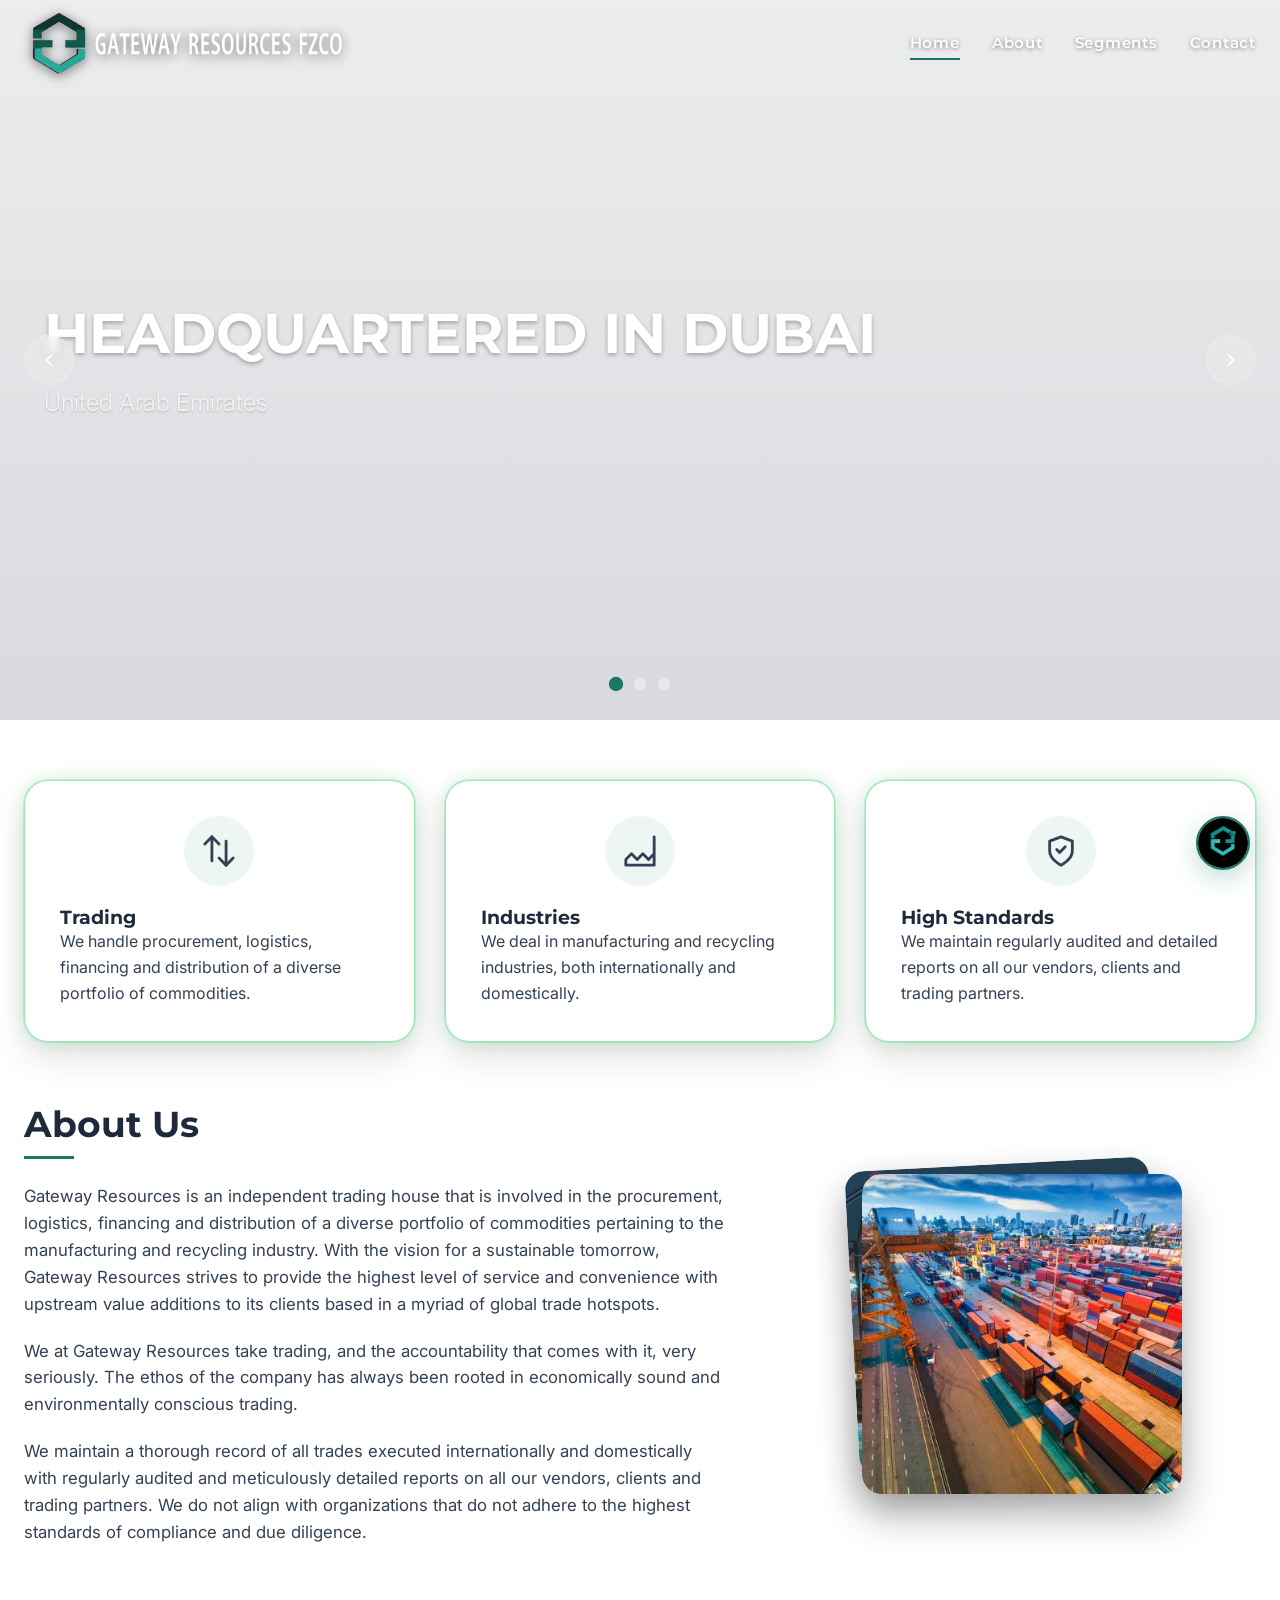
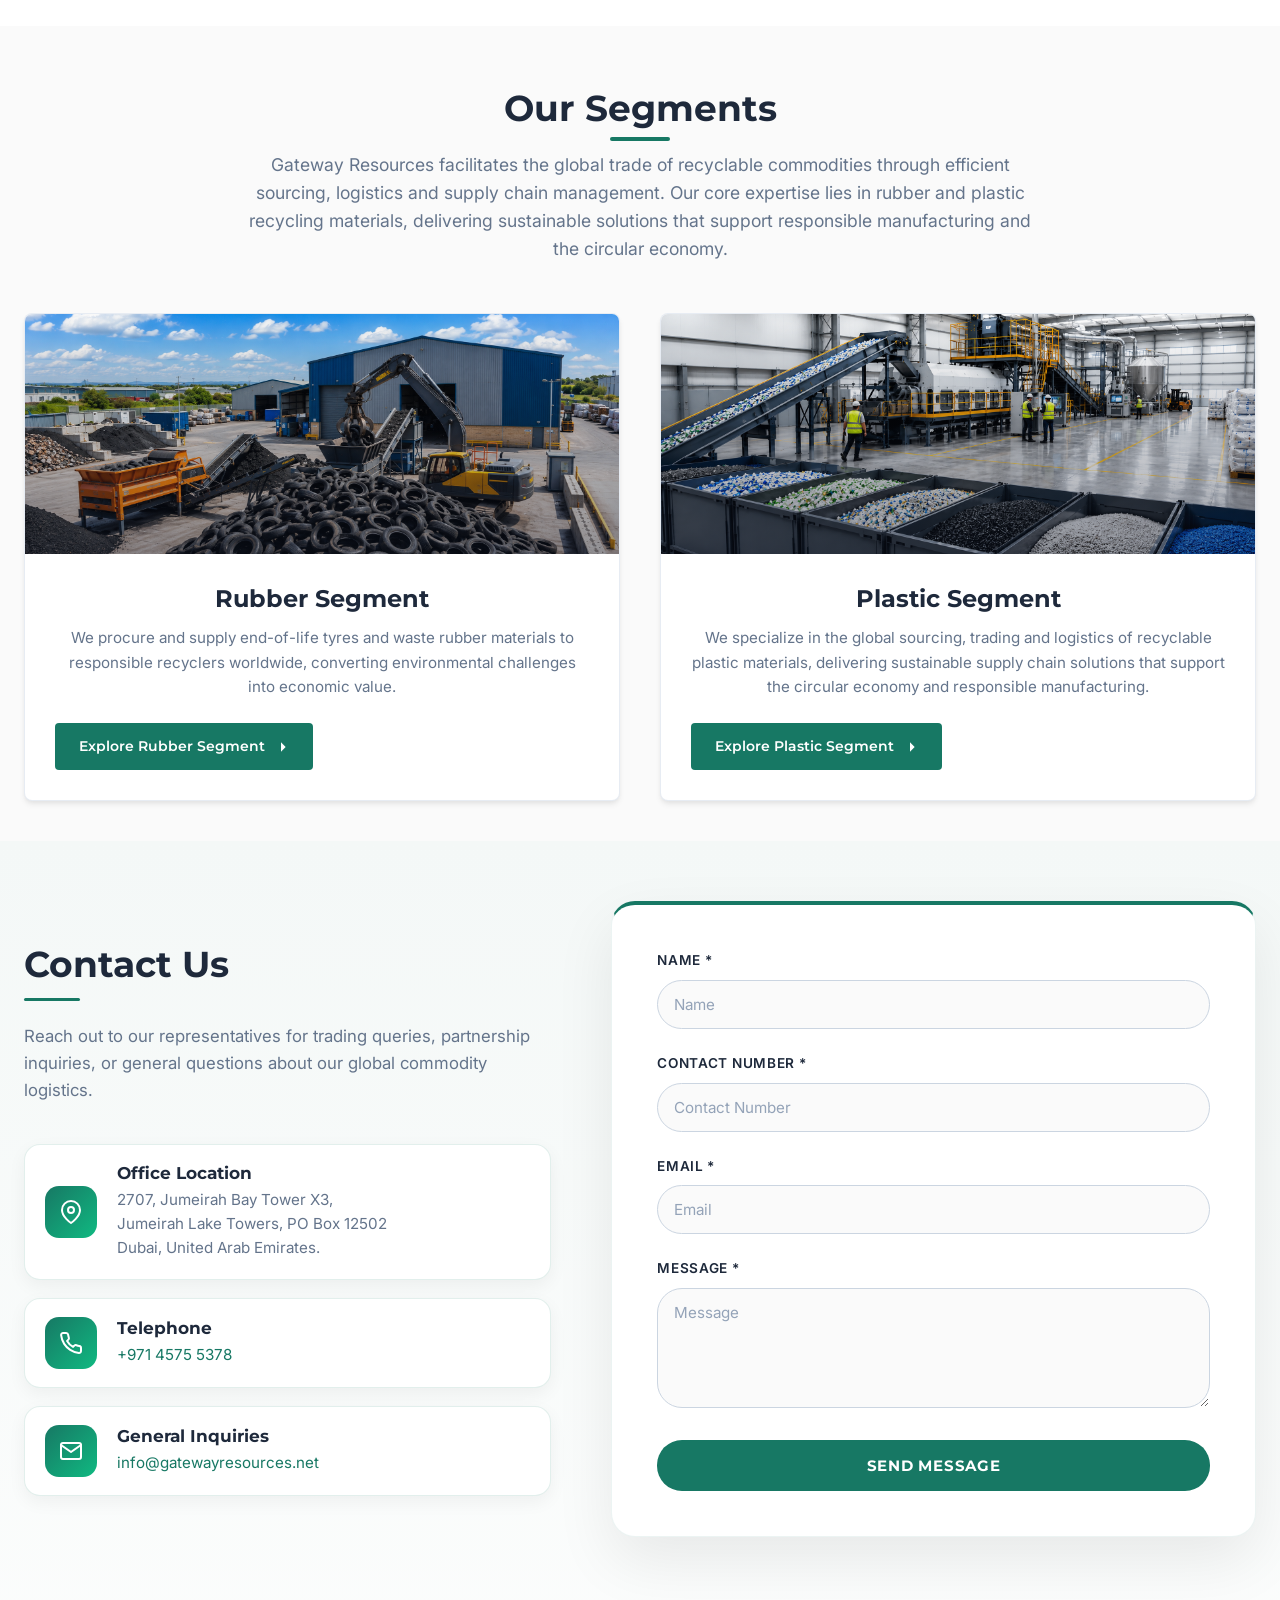
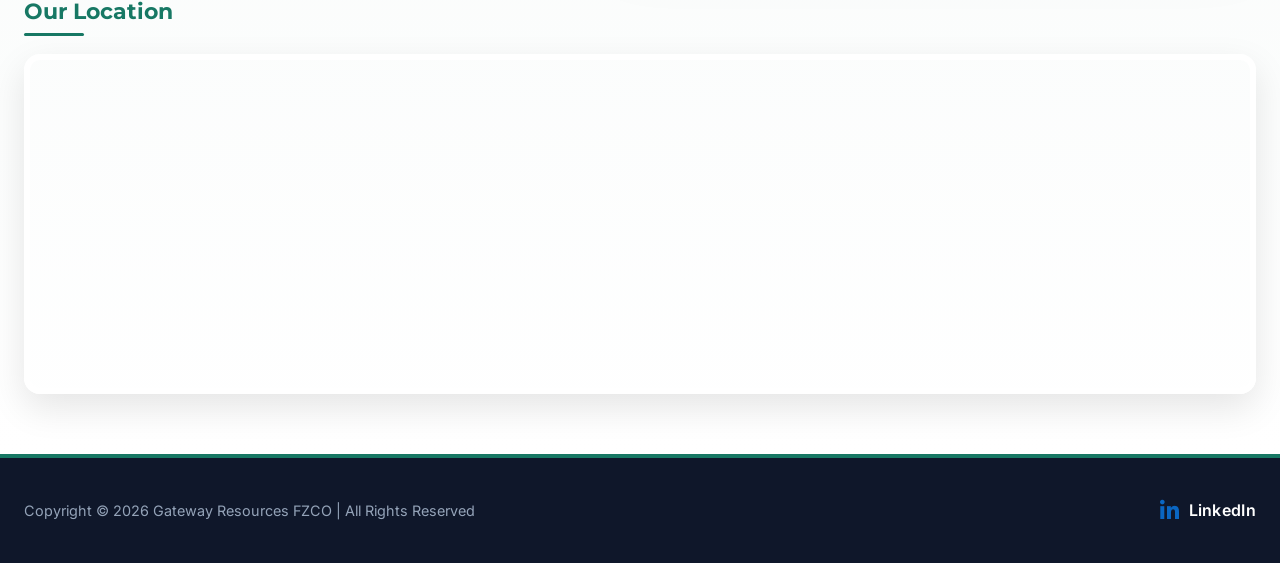
==== index.html @ 98caf487 "Update header, logo, contact section, banner videos and chatbot" ====
<!DOCTYPE html>
<html lang="en">
 
<head> 
<meta charset="UTF-8">
  <meta name="viewport" content="width=device-width, initial-scale=1.0">
  <title>Gateway Resources FZCO</title>
<meta name="description" content="Gateway Resources is an independent trading house involved in the procurement, logistics, financing and distribution of recyclable plastic and rubber materials, supporting global recycling and the circular economy.">  
<link rel="stylesheet" href="styles.css">
<link rel="stylesheet" href="chatbot.css">
 <link rel="stylesheet" href="https://cdnjs.cloudflare.com/ajax/libs/font-awesome/6.7.2/css/all.min.css">
 
</head>
<body>
  <!-- Header Section -->  
  <header id="header">
    <div class="container">
      <a href="index.html" class="logo" id="logo-link">
        <img src="assets/logo-white.png" alt="Gateway Resources FZCO logo" class="logo-light">
<img src="assets/logo.png" alt="Gateway Resources FZCO logo" class="logo-dark">
      </a>
      
      <nav>
        <ul class="nav-links" id="nav-links">
          <li><a href="index.html" class="active">Home</a></li>
          <li><a href="#about">About</a></li>
          <li><a href="#segments">Segments</a></li>
          <li><a href="#contact">Contact</a></li>
        </ul>
      </nav>

      <button class="mobile-nav-toggle" id="mobile-nav-toggle" aria-label="Toggle Navigation">
        <span class="hamburger-line"></span>
        <span class="hamburger-line"></span>
        <span class="hamburger-line"></span>
      </button>
    </div>
  </header>

  <!-- Hero Slider -->
  <section class="hero">
    <div class="slider-container">
      <!-- Slide 1 -->
      <div class="slide active">
       <div class="slide-bg">
    <video autoplay muted loop playsinline>
        <source src="assets/dubai3.mp4" type="video/mp4">
    </video>
</div>
        <div class="slide-overlay"></div>
        <div class="container">
          <div class="slide-content">
            <h2>HEADQUARTERED IN DUBAI</h2>
            <p>United Arab Emirates</p>
          </div>
        </div>
      </div>
      <!-- Slide 2 -->
<!-- Slide 2 -->
<div class="slide">
    <div class="slide-bg" style="background-image: url('assets/ship.png');"></div>
    <div class="slide-overlay"></div>

    <div class="container">
        <div class="slide-content">
            <h2>Our Operations</h2>
            <p>Across International & Domestic Geographies</p>
        </div>
    </div>
</div>
      <!-- Slide 3 -->
      <div class="slide">
        <div class="slide-bg" style="background-image: url('assets/slider.png');"></div>
        <div class="slide-overlay"></div>
        <div class="container">
          <div class="slide-content">
            <h2>Our Segments</h2>
            <p>Span Across Rubber and Plastic</p>
          </div>
        </div>
      </div>
    </div>

    <!-- Controls -->
    <button class="slider-control prev" id="slider-prev" aria-label="Previous Slide">
      <svg viewBox="0 0 24 24"><path d="M15.41 7.41L14 6l-6 6 6 6 1.41-1.41L10.83 12z"/></svg>
    </button>
    <button class="slider-control next" id="slider-next" aria-label="Next Slide">
      <svg viewBox="0 0 24 24"><path d="M10 6L8.59 7.41 13.17 12l-4.58 4.59L10 18l6-6z"/></svg>
    </button>

    <!-- Dots -->
    <div class="slider-dots" id="slider-dots">
      <div class="dot active" data-index="0"></div>
      <div class="dot" data-index="1"></div>
      <div class="dot" data-index="2"></div>
    </div>
  </section>

  <!-- Highlights Section -->
  <section class="container">
    <div class="highlights-grid">
      <!-- Card 1: Trading -->
      <div class="highlight-card">
        <div class="highlight-icon">
          <!-- Forklift/Trading Hand-truck Icon -->
          <svg viewBox="0 0 24 24" fill="none" stroke="currentColor" stroke-width="2" stroke-linecap="round" stroke-linejoin="round">
            <polyline points="22 17 17 22 12 17"></polyline>
            <line x1="17" y1="22" x2="17" y2="5"></line>
            <polyline points="2 7 7 2 12 7"></polyline>
            <line x1="7" y1="2" x2="7" y2="19"></line>
          </svg>
        </div>
        <h3>Trading</h3>    
        <p>We handle procurement, logistics, financing and distribution of a diverse portfolio of commodities.</p>
      </div>

      <!-- Card 2: Industries -->
      <div class="highlight-card">
        <div class="highlight-icon">
          <!-- Factory Icon -->
          <svg viewBox="0 0 24 24" fill="none" stroke="currentColor" stroke-width="2" stroke-linecap="round" stroke-linejoin="round">
            <path d="M22 22H2v-4l4-4 4 4 4-4 4 4 4-4V2z"></path>
          </svg>
        </div>
        <h3>Industries</h3>
        <p>We deal in manufacturing and recycling industries, both internationally and domestically.</p>
      </div>

      <!-- Card 3: High Standards -->
      <div class="highlight-card">
        <div class="highlight-icon">
          <!-- Check Shield / High Standards Icon -->
          <svg viewBox="0 0 24 24" fill="none" stroke="currentColor" stroke-width="2" stroke-linecap="round" stroke-linejoin="round">
            <path d="M12 22s8-4 8-10V5l-8-3-8 3v7c0 6 8 10 8 10z"></path>
            <polyline points="9 11 11 13 15 9"></polyline>
          </svg>
        </div>
        <h3>High Standards</h3>
        <p>We maintain regularly audited and detailed reports on all our vendors, clients and trading partners.</p>
      </div>
    </div>
  </section>

  <!-- About Section -->
  <section class="section-padding" id="about">
    <div class="container">
      <div class="about-content">
        <div class="about-text">
          <h2>About Us</h2>
<p>Gateway Resources is an independent trading house that is involved in the procurement, logistics, financing and distribution of a diverse portfolio of commodities pertaining to the manufacturing and recycling industry. With the vision for a sustainable tomorrow, Gateway Resources strives to provide the highest level of service and convenience with upstream value additions to its clients based in a myriad of global trade hotspots.</p>

<p>We at Gateway Resources take trading, and the accountability that comes with it, very seriously. The ethos of the company has always been rooted in economically sound and environmentally conscious trading.</p>

<p>We maintain a thorough record of all trades executed internationally and domestically with regularly audited and meticulously detailed reports on all our vendors, clients and trading partners. We do not align with organizations that do not adhere to the highest standards of compliance and due diligence.</p>        </div>
<div class="about-visual">
  <div class="tilt-stack" id="tiltStack">

    <img src="assets/nightship.jpg" class="img back" />
    <img src="assets/tanks.jpg" class="img front" />

  </div>
</div>          
        
          </div>
        </div>
      </div>
    </div>
  </section>

  <!-- Segments Section -->
  <section class="section-padding bg-light" id="segments">
    <div class="container text-center">
      <h2 class="section-title">Our Segments</h2>
      <div class="segments-intro">
<p>
Gateway Resources facilitates the global trade of recyclable commodities through efficient sourcing, logistics and supply chain management. Our core expertise lies in rubber and plastic recycling materials, delivering sustainable solutions that support responsible manufacturing and the circular economy.
</p>      </div>
      
      <div class="segments-grid">
        <!-- Rubber Segment -->
        <div class="segment-card">
          <div class="segment-image">
            <img src="assets/rubber_banner.png" alt="Used Rubber Tyres">
            <div class="segment-image-overlay"></div>
          </div>
          <div class="segment-body">
            <h3>Rubber Segment</h3>
            <p>We procure and supply end-of-life tyres and waste rubber materials to responsible recyclers worldwide, converting environmental challenges into economic value.</p>
            <a href="rubber-segment.html" class="btn-segment">
              Explore Rubber Segment
              <svg viewBox="0 0 24 24"><path d="M5 12h14M12 5l7 7-7 7"/></svg>
            </a>
          </div>
        </div>

        <!-- Plastic Segment -->
<div class="segment-card">
  <div class="segment-image">
    <img src="assets/plastic_banner2.png" alt="Plastic Recycling Materials">
    <div class="segment-image-overlay"></div>
  </div>

  <div class="segment-body">
    <h3>Plastic Segment</h3>

    <p>
      We specialize in the global sourcing, trading and logistics of recyclable
      plastic materials, delivering sustainable supply chain solutions that
      support the circular economy and responsible manufacturing.
    </p>

    <a href="plastic-segment.html" class="btn-segment">
      Explore Plastic Segment
      <svg viewBox="0 0 24 24">
        <path d="M5 12h14M12 5l7 7-7 7"/>
      </svg>
    </a>
  </div>

</div>
</section>

<!-- =======================
     PREMIUM LOCATION SECTION
======================= -->



  <!-- Contact Us Section -->
  <section class="section-padding" id="contact">
    <div class="container">
      <div class="contact-layout">
        <!-- Info Column -->
        <div class="contact-info">
          <h2>Contact Us</h2>
          <p class="contact-description">Reach out to our representatives for trading queries, partnership inquiries, or general questions about our global commodity logistics.</p>
          
          <div class="contact-details">
            <!-- Address -->
            <div class="contact-item">
              <div class="contact-item-icon">
                <svg viewBox="0 0 24 24" fill="none" stroke="currentColor" stroke-width="2" stroke-linecap="round" stroke-linejoin="round">
                  <path d="M21 10c0 7-9 13-9 13s-9-6-9-13a9 9 0 0 1 18 0z"></path>
                  <circle cx="12" cy="10" r="3"></circle>
                </svg>
              </div>
              <div class="contact-item-content">
                <h4>Office Location</h4>
                <p>2707, Jumeirah Bay Tower X3,<br>Jumeirah Lake Towers, PO Box 12502<br>Dubai, United Arab Emirates.</p>
              </div>
            </div>
            
           

            <!-- Phone -->
            <div class="contact-item">
              <div class="contact-item-icon">
                <svg viewBox="0 0 24 24" fill="none" stroke="currentColor" stroke-width="2" stroke-linecap="round" stroke-linejoin="round">
                  <path d="M22 16.92v3a2 2 0 0 1-2.18 2 19.79 19.79 0 0 1-8.63-3.07 19.5 19.5 0 0 1-6-6 19.79 19.79 0 0 1-3.07-8.67A2 2 0 0 1 4.11 2h3a2 2 0 0 1 2 1.72 12.84 12.84 0 0 0 .7 2.81 2 2 0 0 1-.45 2.11L8.09 9.91a16 16 0 0 0 6 6l1.27-1.27a2 2 0 0 1 2.11-.45 12.84 12.84 0 0 0 2.81.7A2 2 0 0 1 22 16.92z"></path>
                </svg>
              </div>
              <div class="contact-item-content">
                <h4>Telephone</h4>
                <p><a href="tel:+97145755378">+971 4575 5378</a></p>
              </div>
            </div>
               

            <!-- Email -->
            <div class="contact-item">
              <div class="contact-item-icon">
                <svg viewBox="0 0 24 24" fill="none" stroke="currentColor" stroke-width="2" stroke-linecap="round" stroke-linejoin="round">
                  <path d="M4 4h16c1.1 0 2 .9 2 2v12c0 1.1-.9 2-2 2H4c-1.1 0-2-.9-2-2V6c0-1.1.9-2 2-2z"></path>
                  <polyline points="22,6 12,13 2,6"></polyline>
                </svg>
              </div>
              <div class="contact-item-content">
                <h4>General Inquiries</h4>
                <p><a href="mailto:info@gatewayresources.net">info@gatewayresources.net</a></p>
              </div>
            </div>
          </div>
          
        </div>
      

        <!-- Form Column -->
        <div class="contact-form-container">
          <form id="contact-form" novalidate>
            <div class="form-group">
              <label for="form-name">Name *</label>
              <input type="text" id="form-name" class="form-control" placeholder="Name" required>
            </div>

            <div class="form-group">
              <label for="form-phone">Contact Number *</label>
              <input type="tel" id="form-phone" class="form-control" placeholder="Contact Number" required>
            </div>

            <div class="form-group">
              <label for="form-email">Email *</label>
              <input type="email" id="form-email" class="form-control" placeholder="Email" required>
            </div>

            <div class="form-group">
              <label for="form-message">Message *</label>
              <textarea id="form-message" class="form-control" placeholder="Message" required></textarea>
            </div>

            <button type="submit" class="btn-submit" id="form-submit-btn">Send Message</button>
            <div class="form-status" id="form-status"></div>
            </form>
        </div>
      </div>

      <div class="contact-map">
        <h3>Our Location</h3>
        <iframe
          src="https://www.google.com/maps?q=Jumeirah+Bay+Tower+X3,+Dubai&output=embed"
          loading="lazy"
          allowfullscreen>
        </iframe>
      </div>

    </div>
  </section>

  <footer>
  <div class="container footer-bottom">

    <div class="footer-copy">
      <p>Copyright &copy; 2026 Gateway Resources FZCO | All Rights Reserved</p>
    </div>

   <a href="https://www.linkedin.com/company/gateway-resources/" target="_blank" rel="noopener noreferrer" class="linkedin-logo">
    <i class="fab fa-linkedin-in"></i>
    <span>LinkedIn</span>
</a>
</div>

  </div>
</footer>

<!-- EcoAI Chatbot -->
<div id="chat-toggle">
    <img src="assets/chatlogo.jpeg" alt="Gateway AI Assistant">
</div>

<div id="chat-widget">
  <div class="chat-header">
    <span>♻️ AI Assistant</span>
    <button id="close-chat">&times;</button>
  </div>

  <div id="chat-messages">
  <div class="bot-message">
    👋 Welcome to Gateway Resources FZCO! How can I help you today?
  </div>
</div>

<div class="quick-buttons">
  <button class="quick-btn">♻️ Plastic</button>
  <button class="quick-btn">🛞 Rubber</button>
  <button class="quick-btn">🏢 Company</button>
  <button class="quick-btn">📞 Contact</button>
  <button class="quick-btn">📍 Location</button>
</div>

  <div class="chat-input">
    <input
      type="text"
      id="chat-input"
      placeholder="Ask about our company..."
    />
    <button id="send-btn">Send</button>
  </div>
</div>

<script src="faq.js"></script>
<script src="knowledge.js"></script>
<script src="chatbot.js"></script>
<script src="script.js"></script>
<script src="product-modal.js"></script>
 
</body>
</html>
---- styles.css ----
@import url('https://fonts.googleapis.com/css2?family=Inter:wght@300;400;500;600;700&family=Montserrat:wght@400;500;600;700&display=swap');

:root {
  --color-primary: #177864;
  --color-primary-dark: #00473d;
  --color-primary-light: #e8f4f2;
  --color-accent: #10b981;
  --color-text-dark: #1e293b;
  --color-text-body: #334155;
  --color-text-muted: #64748b;
  --color-text-light: #f8fafc;
  --color-bg-white: #ffffff;
  --color-bg-light: #fafafa;
  --color-bg-alt: #f1f5f9;
  
  --font-sans: 'Inter', -apple-system, BlinkMacSystemFont, "Segoe UI", Roboto, sans-serif;
  --font-heading: 'Montserrat', sans-serif;
  
  --shadow-sm: 0 1px 3px rgba(0, 0, 0, 0.05), 0 1px 2px rgba(0, 0, 0, 0.03);
  --shadow-md: 0 4px 6px -1px rgba(0, 0, 0, 0.08), 0 2px 4px -1px rgba(0, 0, 0, 0.04);
  --shadow-lg: 0 10px 25px -5px rgba(0, 0, 0, 0.1), 0 8px 10px -6px rgba(0, 0, 0, 0.05);
  
  --transition-smooth: all 0.3s cubic-bezier(0.4, 0, 0.2, 1);
  --transition-fast: all 0.15s ease;
  
  --border-radius-sm: 4px;
  --border-radius-md: 8px;
  --border-radius-lg: 16px;
  --header-height: 85px;
}

/* Base Styles */
* {
  box-sizing: border-box;
  margin: 0;
  padding: 0;
}

html {
  font-size: 16px;
  scroll-behavior: smooth;
}

body {
  font-family: var(--font-sans);
  color: var(--color-text-body);
  background-color: var(--color-bg-white);
  line-height: 1.6;
  -webkit-font-smoothing: antialiased;
  -moz-osx-font-smoothing: grayscale;
}

h1, h2, h3, h4, h5, h6 {
  font-family: var(--font-heading);
  color: var(--color-text-dark);
  font-weight: 700;
  line-height: 1.25;
}

a {
  text-decoration: none;
  color: var(--color-primary);
  transition: var(--transition-fast);
}

a:hover {
  color: var(--color-primary-dark);
}

img {
  max-width: 100%;
  height: auto;
  display: block;
}

ul {
  list-style: none;
}

/* Utility Classes */
.container {
  width: 100%;
  max-width: 1540px;
  margin: 0 auto;
  padding: 0 24px;
}

.section-padding {
  padding: 60px 0;
}

.bg-light {
  background-color: var(--color-bg-light);
}

.text-center {
  text-align: center;
}

.section-title {
  font-size: 2.25rem;
  margin-bottom: 20px;
  position: relative;
  display: inline-block;
  color: var(--color-text-dark);
}

.section-title::after {
  content: '';
  position: absolute;
  left: 50%;
  bottom: -10px;
  transform: translateX(-50%);
  width: 60px;
  height: 4px;
  background-color: var(--color-primary);
  border-radius: 2px;
}

/* Header & Navigation */
header {
  position: fixed;
  top: 0;
  left: 0;
  width: 100%;
  height: var(--header-height);
  background-color: rgba(255, 255, 255, 0.100);
  backdrop-filter: blur(8px);
  z-index: 1000;
  border-bottom: 1px solid rgba(226, 232, 240, 0.8);
  transition: var(--transition-smooth);
}

header.scrolled {
  box-shadow: var(--shadow-md);
  height: 75px;
  background-color: var(--color-bg-white);
}

header .container {
  display: flex;
  justify-content: space-between;
  align-items: center;
  height: 100%;
}

.logo img {
  height: 86px;
  width: auto;
  transition: var(--transition-smooth);
}

header.scrolled .logo img {
  height: 44px;
}

.nav-links {
  display: flex;
  gap: 32px;
}

.nav-links a {
  font-family: var(--font-heading);
  font-weight: 600;
  font-size: 0.95rem;
  color: #475569;
  letter-spacing: 0.05em;
  padding: 8px 0;
  position: relative;
}

.nav-links a::after {
  content: '';
  position: absolute;
  bottom: 0;
  left: 0;
  width: 0;
  height: 2px;
  background-color: var(--color-primary);
  transition: var(--transition-smooth);
}

.nav-links a:hover {
  color: var(--color-primary);
}

.nav-links a:hover::after,
.nav-links a.active::after {
  width: 100%;
}

.nav-links a.active {
  color: var(--color-primary);
}

/* Mobile Nav Toggle */
.mobile-nav-toggle {
  display: none;
  background: none;
  border: none;
  cursor: pointer;
  padding: 8px;
  z-index: 1001;
}

.hamburger-line {
  display: block;
  width: 24px;
  height: 2px;
  background-color: var(--color-text-dark);
  margin: 6px 0;
  transition: var(--transition-smooth);
}

/* Hero Slider */
.hero {
  position: relative;
  height: 80vh;
  margin-top: var(--header-height);
  overflow: hidden;
}

.slider-container {
  width: 100%;
  height: 100%;
  position: relative;
}

.slide {
  position: absolute;
  top: 0;
  left: 0;
  width: 100%;
  height: 100%;
  opacity: 0;
  z-index: 1;
  transition: opacity 1s ease-in-out;
  display: flex;
  align-items: center;
}

.slide.active {
  opacity: 1;
  z-index: 2;
}

.slide-bg {
  position: absolute;
  top: 0;
  left: 0;
  width: 100%;
  height: 100%;
  background-size: cover;
  background-position: center;
  z-index: 1;
}
.slide-bg {
    position: absolute;
    inset: 0;
    overflow: hidden;
}

.slide-bg video {
    width: 100%;
    height: 100%;
    object-fit: cover;
    object-position: center 40%;
    display: block;
    filter: none;
}
.slide-overlay {
  position: absolute;
  top: 0;
  left: 0;
  width: 100%;
  height: 100%;
  background: linear-gradient(rgba(15, 23, 42, 0.08), rgba(15, 23, 42, 0.16));
  z-index: 2;
}

.slide-content {
  position: relative;
  z-index: 3;
  color: var(--color-text-light);
  max-width: 1000px;
  padding-left: 20px;
  transform: translateY(20px);
  opacity: 0;
  transition: transform 0.8s ease, opacity 0.8s ease;
  transition-delay: 0.3s;
  justify-content: center;
}

.slide.active .slide-content {
  transform: translateY(0);
  opacity: 1;
}

.slide-content h2 {
  font-size: 3.5rem;
  color: var(--color-bg-white);
  margin-bottom: 16px;
  text-shadow: 0 2px 4px rgba(0, 0, 0, 0.3);
}

.slide-content p {
  font-size: 1.5rem;
  font-weight: 300;
  color: rgba(248, 250, 252, 0.9);
  text-shadow: 0 1px 2px rgba(0, 0, 0, 0.2);
}

/* Slider Controls */
.slider-control {
  position: absolute;
  top: 50%;
  transform: translateY(-50%);
  z-index: 10;
  background: rgba(255, 255, 255, 0.15);
  backdrop-filter: blur(4px);
  border: 1px solid rgba(255, 255, 255, 0.25);
  color: var(--color-bg-white);
  width: 50px;
  height: 50px;
  border-radius: 50%;
  display: flex;
  align-items: center;
  justify-content: center;
  cursor: pointer;
  transition: var(--transition-smooth);
}

.slider-control:hover {
  background: var(--color-primary);
  border-color: var(--color-primary);
}

.slider-control.prev {
  left: 24px;
}

.slider-control.next {
  right: 24px;
}

.slider-control svg {
  width: 24px;
  height: 24px;
  fill: currentColor;
}

/* Slider Dots */
.slider-dots {
  position: absolute;
  bottom: 30px;
  left: 50%;
  transform: translateX(-50%);
  z-index: 10;
  display: flex;
  gap: 12px;
}

.dot {
  width: 12px;
  height: 12px;
  border-radius: 50%;
  background: rgba(255, 255, 255, 0.4);
  cursor: pointer;
  transition: var(--transition-smooth);
}

.dot.active {
  background: var(--color-primary);
  transform: scale(1.2);
}

/* Highlights Section */
.highlights-grid {
  display: grid;
  grid-template-columns: repeat(3, 1fr);
  gap: 30px;
  margin-top: 60px;
  position: relative;
  z-index: 20;
}

/* ===== Premium Flip Cards ===== */

.tilt-card{
    perspective:1500px;
    height:320px;
}

.card-inner{
    width:100%;
    height:100%;
    position:relative;
    transform-style:preserve-3d;
    transition:transform .8s ease;
}

.tilt-card:hover .card-inner{
    transform:rotateY(180deg);
}

.card-front,
.card-back{

    position:absolute;
    width:100%;
    height:100%;

    border-radius:20px;

    backface-visibility:hidden;

    display:flex;
    flex-direction:column;
    justify-content:center;
    align-items:center;

    padding:30px;
    overflow:hidden;
}

.card-front{

    background:#fff;
    box-shadow:0 20px 40px rgba(0,0,0,.12);

}

.card-back{

    transform:rotateY(180deg);

    background:linear-gradient(135deg,#0d2f63,#184d9c);

    color:#fff;

}

.card-logo{

    width:90px;
    margin-bottom:25px;
}

.highlight-card{
    background: rgba(255,255,255,0.12);
    backdrop-filter: blur(18px);
    -webkit-backdrop-filter: blur(18px);

    border: 1.5px solid rgba(34, 197, 94, 0.45);
    border-radius:24px;
    padding:35px;

    box-shadow:
    0 15px 35px rgba(0,0,0,.12),
    inset 0 1px 1px rgba(255,255,255,.35),
    0 0 0 1px rgba(34,197,94,.18),
    0 0 18px rgba(34,197,94,.18);

    position:relative;
    overflow:hidden;
    transition:.4s ease;
}

.highlight-card:hover{
    transform: translateY(-10px);
    border-color: rgba(34,197,94,.9);
    box-shadow:
        0 20px 45px rgba(0,0,0,.18),
        inset 0 1px 1px rgba(255,255,255,.45),
        0 0 25px rgba(34,197,94,.35),
        0 0 0 1px rgba(34,197,94,.45);
}
/* About Section */
.about-content {
  display: grid;
  grid-template-columns: 1.2fr 0.8fr;
  gap: 60px;
  align-items: center;
}

.about-text h2 {
  font-size: 2.25rem;
  margin-bottom: 24px;
  position: relative;
  padding-bottom: 12px;
}

.about-text h2::after {
  content: '';
  position: absolute;
  left: 0;
  bottom: 0;
  width: 50px;
  height: 3px;
  background-color: var(--color-primary);
}

.about-text p {
  margin-bottom: 20px;
  font-size: 1.05rem;
  color: var(--color-text-body);
}

.about-visual {
  position: relative;
  display: flex;
  justify-content: center;
}

.about-visual-box {
  width: 300px;
  height: 300px;
  border-radius: var(--border-radius-lg);
  border: 8px solid var(--color-primary-light);
  position: relative;
}

.about-visual-card {
  position: absolute;
  top: 30px;
  left: -30px;
  right: 30px;
  bottom: -30px;
  background-color: var(--color-primary);
  border-radius: var(--border-radius-lg);
  box-shadow: var(--shadow-lg);
  display: flex;
  flex-direction: column;
  justify-content: center;
  align-items: center;
  padding: 40px;
  color: var(--color-bg-white);
  text-align: center;
}

.about-visual-card svg {
  width: 60px;
  height: 60px;
  margin-bottom: 20px;
  fill: currentColor;
}

.about-visual-card span {
  font-family: var(--font-heading);
  font-size: 1.5rem;
  font-weight: 700;
  letter-spacing: 0.05em;
}

/* Segments Section */
.segments-intro {
  max-width: 800px;
  margin: 0 auto 50px;
}

.segments-intro p {
  font-size: 1.1rem;
  color: var(--color-text-muted);
}

.segments-grid {
  display: grid;
  grid-template-columns: repeat(2, 1fr);
  gap: 40px;
}

.segment-card {
  background-color: var(--color-bg-white);
  border-radius: var(--border-radius-md);
  overflow: hidden;
  box-shadow: var(--shadow-md);
  border: 1px solid rgba(226, 232, 240, 0.8);
  display: flex;
  flex-direction: column;
  transition: var(--transition-smooth);
}

.segment-card:hover {
  transform: translateY(-5px);
  box-shadow: var(--shadow-lg);
}

.segment-image {
  height: 240px;
  position: relative;
  overflow: hidden;
}

.segment-image img {
  width: 100%;
  height: 100%;
  object-fit: cover;
  transition: var(--transition-smooth);
}

.segment-card:hover .segment-image img {
  transform: scale(1.05);
}

.segment-image-overlay {
  position: absolute;
  top: 0;
  left: 0;
  width: 100%;
  height: 100%;
  background: linear-gradient(transparent, rgba(15, 23, 42, 0.4));
}

.segment-body {
  padding: 30px;
  flex-grow: 1;
  display: flex;
  flex-direction: column;
}

.segment-body h3 {
  font-size: 1.5rem;
  margin-bottom: 12px;
  color: var(--color-text-dark);
}

.segment-body p {
  color: var(--color-text-muted);
  font-size: 0.95rem;
  margin-bottom: 24px;
  flex-grow: 1;
}

.btn-segment {
  display: inline-flex;
  align-items: center;
  justify-content: center;
  gap: 8px;
  background-color: var(--color-primary);
  color: var(--color-bg-white);
  font-family: var(--font-heading);
  font-weight: 600;
  font-size: 0.9rem;
  padding: 12px 24px;
  border-radius: var(--border-radius-sm);
  border: none;
  cursor: pointer;
  align-self: flex-start;
  transition: var(--transition-smooth);
}

.btn-segment:hover {
  background-color: var(--color-primary-dark);
  color: var(--color-bg-white);
}

.btn-segment svg {
  width: 16px;
  height: 16px;
  fill: currentColor;
  transition: var(--transition-smooth);
}

.btn-segment:hover svg {
  transform: translateX(4px);
}

/* Contact Section */
.contact-layout {
  display: grid;
  grid-template-columns: 0.9fr 1.1fr;
  gap: 60px;
  position: relative;
  align-items: start;
}

.contact-info h2 {
  font-size: 2.25rem;
  margin-bottom: 20px;
}

.contact-description {
  color: var(--color-text-muted);
  margin-bottom: 40px;
  font-size: 1.05rem;
}

.contact-details {
  display: flex;
  flex-direction: column;
  gap: 30px;
}

.contact-item {
  display: flex;
  gap: 20px;
  align-items: flex-start;
}

.contact-item-icon {
  width: 60px;
  height: 60px;
  background: linear-gradient(135deg, #177864, #10b981);
  border-radius: 18px;
  display: flex;
  align-items: center;
  justify-content: center;
  color: white;
  flex-shrink: 0;
  box-shadow: 0 10px 25px rgba(23,120,100,.25);
}

.contact-item-icon svg {
  width: 24px;
  height: 24px;
}

.contact-item-content h4 {
  font-size: 1.05rem;
  margin-bottom: 4px;
  color: var(--color-text-dark);
}

.contact-item-content p {
  color: var(--color-text-muted);
  font-size: 0.95rem;
}

.contact-form-container {
  background: #fff;
  padding: 45px;
  border-radius: 24px;
  box-shadow: 0 20px 50px rgba(0,0,0,.08);
  border: 1px solid rgba(23,120,100,.08);
  transition: .35s;
}

.form-group {
  margin-bottom: 24px;
}

.form-group label {
  display: block;
  font-weight: 600;
  font-size: 0.85rem;
  color: var(--color-text-dark);
  margin-bottom: 8px;
  text-transform: uppercase;
  letter-spacing: 0.05em;
}

.form-control {
  width: 100%;
  padding: 14px 16px;
  font-family: var(--font-sans);
  font-size: 0.95rem;
  color: var(--color-text-dark);
  background-color: var(--color-bg-light);
  border: 1px solid #cbd5e1;
  border-radius: 25px;
  transition: var(--transition-smooth);
  outline: none;
}

.form-control::placeholder {
  color: #94a3b8;
}

.form-control:focus {
  border-color: var(--color-primary);
  background-color: var(--color-bg-white);
  box-shadow: 0 0 0 3px rgba(23, 120, 100, 0.15);
}

textarea.form-control {
  min-height: 120px;
  resize: vertical;
}

.btn-submit {
  width: 100%;
  background-color: var(--color-primary);
  color: var(--color-bg-white);
  border: none;
  padding: 16px;
  font-family: var(--font-heading);
  font-weight: 700;
  font-size: 0.95rem;
  letter-spacing: 0.05em;
  text-transform: uppercase;
  border-radius: 25px;
  cursor: pointer;
  transition: var(--transition-smooth);
}

.btn-submit:hover {
  background-color: var(--color-primary-dark);
  transform: translateY(-2px);
  box-shadow: var(--shadow-md);
}

.btn-submit:active {
  transform: translateY(0);
}

.form-status {
  margin-top: 16px;
  padding: 12px;
  border-radius: 25px;
  font-size: 0.9rem;
  display: none;
}

.form-status.success {
  display: block;
  background-color: #d1fae5;
  color: #065f46;
  border: 1px solid #a7f3d0;
}

.form-status.error {
  display: block;
  background-color: #fee2e2;
  color: #991b1b;
  border: 1px solid #fca5a5;
}

/* Footer Section */
footer {
  background-color: #0f172a;
  color: #94a3b8;
  padding: 40px 0;
  border-top: 4px solid var(--color-primary);
}

footer .container {
  display: flex;
  justify-content: space-between;
  align-items: center;
  flex-wrap: wrap;
  gap: 20px;
}

.footer-copy {
  font-size: 0.9rem;
}

.footer-links {
  display: flex;
  gap: 24px;
}

.footer-links a {
  color: #94a3b8;
  font-size: 0.9rem;
}

.footer-links a:hover {
  color: var(--color-bg-white);
}

/* Subpages Styling (Segments) */
.subpage-hero {
  position: relative;
  height: 320px;
  margin-top: var(--header-height);
  overflow: hidden;
  display: flex;
  align-items: center;
}

.subpage-hero-bg{
    position:absolute;
    inset:0;
    overflow:hidden;
}

.subpage-hero-bg{
    position: absolute;
    inset: 0;
    z-index: 1;
    overflow: hidden;
}

.subpage-hero-bg video{
    width: 100%;
    height: 100%;
    object-fit: cover;
}

.subpage-hero-overlay{
    position: absolute;
    inset: 0;
    background: rgba(0,0,0,0.45);
    z-index: 2;
}

.subpage-hero .container{
    position: relative;
    z-index: 3;
    height: 100%;
    display: flex;
    align-items: middle;
}

.subpage-hero-content{
    color: #fff;
}

.subpage-hero-overlay {
  position: absolute;
  top: 0;
  left: 0;
  width: 100%;
  height: 100%;
  background: linear-gradient(to right, rgba(15, 23, 42, 0.75), rgba(15, 23, 42, 0.45));
}

.subpage-hero-content {
  position: relative;
  z-index: 10;
  color: var(--color-bg-white);
}

.subpage-hero-content h1 {
  font-size: 3rem;
  color: var(--color-bg-white);
  margin-bottom: 8px;
}

.subpage-hero-content p {
  font-size: 1.25rem;
  color: var(--color-primary-light);
  font-weight: 300;
  letter-spacing: 0.05em;
  text-transform: uppercase;
}

.subpage-body {
  padding: 80px 0;
}

.subpage-grid {
  display: grid;
  grid-template-columns: 2.3fr 0.9fr;
  gap: 50px;
}

/* Main Content Area */
.subpage-main h2 {
  font-size: 1.75rem;
  margin-bottom: 20px;
  color: var(--color-text-dark);
}

.subpage-main p {
  font-size: 1.05rem;
  line-height: 1.7;
  color: var(--color-text-body);
  margin-bottom: 40px;
}

.products-section h3 {
  font-size: 1.5rem;
  margin-bottom: 24px;
  padding-bottom: 8px;
  border-bottom: 2px solid var(--color-primary-light);
}

.products-list {
  display: grid;
  grid-template-columns: repeat(2, 1fr);
  gap: 16px;
}

.product-item {
  background-color: var(--color-bg-light);
  padding: 16px 20px;
  border-radius: var(--border-radius-sm);
  display: flex;
  align-items: center;
  gap: 12px;
  border-left: 4px solid var(--color-primary);
  transition: var(--transition-fast);
}

.product-item:hover {
  background-color: var(--color-primary-light);
  transform: translateX(4px);
}

.product-item-icon {
  color: var(--color-primary);
  display: flex;
  flex-shrink: 0;
}

.product-item-icon svg {
  width: 18px;
  height: 18px;
}

.product-item span {
  font-weight: 600;
  font-size: 0.95rem;
  color: var(--color-text-dark);
}

/* Sidebar Area */
.sidebar {
  display: flex;
  flex-direction: column;
  gap: 40px;
}

.widget {
  background-color: var(--color-bg-white);
  padding: 30px;
  border-radius: var(--border-radius-md);
  box-shadow: var(--shadow-sm);
  border: 1px solid rgba(226, 232, 240, 0.8);
}

.widget-title {
  font-size: 1.25rem;
  margin-bottom: 20px;
  padding-bottom: 8px;
  border-bottom: 2px solid var(--color-primary);
  color: var(--color-text-dark);
}

/* Search Widget */
.search-form {
  position: relative;
}

.search-input {
  width: 100%;
  padding: 12px 40px 12px 16px;
  font-family: var(--font-sans);
  font-size: 0.9rem;
  border: 1px solid #cbd5e1;
  border-radius: var(--border-radius-sm);
  outline: none;
  background-color: var(--color-bg-light);
  transition: var(--transition-smooth);
}

.search-input:focus {
  border-color: var(--color-primary);
  background-color: var(--color-bg-white);
}

.search-submit {
  position: absolute;
  right: 12px;
  top: 50%;
  transform: translateY(-50%);
  background: none;
  border: none;
  color: var(--color-text-muted);
  cursor: pointer;
  padding: 4px;
}

.search-submit:hover {
  color: var(--color-primary);
}

.search-submit svg {
  width: 18px;
  height: 18px;
}

/* Navigation Widget */
.sidebar-nav {
  display: flex;
  flex-direction: column;
  gap: 8px;
}

.sidebar-nav-item {
  display: flex;
  align-items: center;
  padding: 12px 16px;
  border-radius: var(--border-radius-sm);
  font-weight: 600;
  font-size: 0.95rem;
  color: #475569;
  background-color: var(--color-bg-light);
  transition: var(--transition-smooth);
}

.sidebar-nav-item:hover {
  background-color: var(--color-primary-light);
  color: var(--color-primary);
}

.sidebar-nav-item.active {
  background-color: var(--color-primary);
  color: var(--color-bg-white);
}

/* Responsive Breakpoints */
@media (max-width: 1024px) {
  h1 { font-size: 2.5rem; }
  h2 { font-size: 2rem; }
  
  .slide-content h2 {
    font-size: 2.75rem;
  }
  
  .highlights-grid {
    grid-template-columns: repeat(3, 1fr);
    gap: 20px;
  }
  
  .about-content {
    grid-template-columns: 1fr;
    gap: 40px;
  }
  
  .about-visual {
    order: -1;
  }
  
  .contact-layout {
    grid-template-columns: 1fr;
    gap: 50px;
  }
  
  .subpage-grid {
    grid-template-columns: 1.8fr 1.2fr;
    gap: 30px;
  }
}

@media (max-width: 768px) {
    :root {
        --header-height: 70px;
    }
  
  .mobile-nav-toggle {
    display: block;
  }
  
  .nav-links {
    position: fixed;
    top: var(--header-height);
    left: -100%;
    width: 100%;
    height: calc(100vh - var(--header-height));
    background-color: var(--color-bg-white);
    flex-direction: column;
    align-items: center;
    justify-content: center;
    gap: 40px;
    box-shadow: 0 4px 6px -1px rgba(0, 0, 0, 0.05);
    z-index: 999;
    transition: var(--transition-smooth);
  }
  
  .nav-links.active {
    left: 0;
  }
  
  /* Hamburger Active Animation */
  .mobile-nav-toggle.active .hamburger-line:nth-child(1) {
    transform: translateY(8px) rotate(45deg);
  }
  
  .mobile-nav-toggle.active .hamburger-line:nth-child(2) {
    opacity: 0;
  }
  
  .mobile-nav-toggle.active .hamburger-line:nth-child(3) {
    transform: translateY(-8px) rotate(-45deg);
  }
  
  .hero {
    height: 60vh;
  }
  
  .slide-content h2 {
    font-size: 2.25rem;
  }
  
  .slide-content p {
    font-size: 1.15rem;
  }
  
  .slider-control {
    width: 40px;
    height: 40px;
  }
  
  .slider-control.prev { left: 12px; }
  .slider-control.next { right: 12px; }
  
  .highlights-grid {
    grid-template-columns: 1fr;
    margin-top: 30px;
  }
  
  .segments-grid {
    grid-template-columns: 1fr;
    gap: 30px;
  }
  
  .subpage-grid {
    grid-template-columns: 1fr;
    gap: 50px;
  }
  
  .subpage-hero {
    height: 240px;
  }
  
  .subpage-hero-content h1 {
    font-size: 2.25rem;
  }
  
  .products-list {
    grid-template-columns: 1fr;
  }
  
  .contact-form-container {
    padding: 30px 20px;
  }
}

@media (max-width: 480px) {
  html {
    font-size: 15px;
  }
  
  .slide-content h2 {
    font-size: 1.75rem;
  }
  
  .about-visual-box {
    width: 250px;
    height: 250px;
  }
  
  .about-visual-card {
    padding: 20px;
  }
  
  .about-visual-card span {
    font-size: 1.25rem;
  }
  
  footer .container {
    flex-direction: column;
    align-items: center;
    text-align: center;
  }
}
/* ===== ABOUT ANIMATION ===== */

.about-text,
.about-visual {
    opacity: 0;
    transform: translateY(80px);
    transition: all 1s ease;
}

.about-text.show {
    opacity: 1;
    transform: translateY(0);
}

.about-visual.show {
    opacity: 1;
    transform: translateY(0);
}

.about-visual-card {
    transition: transform 0.4s ease, box-shadow 0.4s ease;
}

.about-visual-card:hover {
    transform: scale(1.08) rotate(3deg);
    box-shadow: 0 20px 40px rgba(0,0,0,0.25);
}
.about-text,
.about-visual {
  opacity: 0;
  transform: translateY(60px);
  transition: all 1s ease;
}

.about-text.show,
.about-visual.show {
  opacity: 1;
  transform: translateY(0);
}
.tilt-stack {
  width: 320px;
  height: 320px;
  position: relative;
  perspective: 1000px;
}

.tilt-stack .img {
  position: absolute;
  width: 100%;
  height: 100%;
  object-fit: cover;
  border-radius: 20px;
  transition: transform 0.4s ease, z-index 0.4s ease;
  box-shadow: 0 20px 40px rgba(0,0,0,0.3);
}

/* front image */
.tilt-stack .front {
  z-index: 2;
  transform: translateZ(40px);
}

/* back image */
.tilt-stack .back {
  z-index: 1;
  transform: translateZ(-40px) scale(0.95);
}

/* when active tilt */
.tilt-stack.active .front {
  transform: translate3d(40px, -20px, -80px) rotateY(20deg);
  z-index: 1;
}

.tilt-stack.active .back {
  transform: translate3d(-40px, 20px, 80px) rotateY(-20deg);
  z-index: 2;
}
.tilt-stack {
  width: 320px;
  height: 320px;
  position: relative;
  perspective: 1200px;
}

/* shared */
.tilt-stack .img {
  position: absolute;
  width: 100%;
  height: 100%;
  object-fit: cover;
  border-radius: 20px;
  transition: all 0.8s ease;
  box-shadow: 0 20px 40px rgba(0,0,0,0.3);
}

/* BACK image (slightly visible always) */
.tilt-stack .back {
  transform: translate(-18px, -18px) scale(0.95) rotate(-3deg);
  z-index: 1;
  opacity: 0.85;
}

/* FRONT image */
.tilt-stack .front {
  transform: translate(0px, 0px) scale(1);
  z-index: 2;
}

/* hover/active tilt state */
.tilt-stack.active .front {
  transform: translate(35px, -20px) rotateY(18deg) scale(0.95);
}

.tilt-stack.active .back {
  transform: translate(-35px, 20px) rotateY(-18deg) scale(1);
  opacity: 1;
}

/* ✨ ENTRY ANIMATION (important) */
.tilt-stack.animate .front {
  animation: frontIntro 1.2s ease forwards;
}

.tilt-stack.animate .back {
  animation: backIntro 1.2s ease forwards;
}

@keyframes frontIntro {
  from {
    transform: translateY(60px) scale(0.9);
    opacity: 0;
  }
  to {
    transform: translate(0px, 0px) scale(1);
    opacity: 1;
  }
}

@keyframes backIntro {
  from {
    transform: translate(-60px, -60px) scale(0.8) rotate(-10deg);
    opacity: 0;
  }
  to {
    transform: translate(-18px, -18px) scale(0.95) rotate(-3deg);
    opacity: 0.85;
  }
}
/*=========================================
        PREMIUM LOCATION 2026
==========================================*/

.premium-location{
    padding:50px 8% 100px;
    background:#f7f7f5;
    position:relative;
    overflow:hidden;
}


.location-bg{

position:absolute;

width:900px;

height:900px;

background:radial-gradient(circle,rgba(176,141,87,.08),transparent 70%);

top:-350px;

right:-250px;

pointer-events:none;

}


.premium-location .container{

max-width:1400px;

margin:auto;

position:relative;

z-index:2;

}


.location-title{

text-align:center;

margin-bottom:70px;

}


.location-title span{

display:inline-block;

padding:30px;

margin-left: 30px;

border-radius:50px;

background:#efe9df;

color:#8b6b3f;

font-size:13px;

letter-spacing:3px;

font-weight:700;

margin-bottom:25px;

text-transform:uppercase;

}


.location-grid{

display:grid;

grid-template-columns:420px 1fr;

gap:60px;

align-items:center;

}


/*=========================
LEFT CARD
==========================*/

.location-card{

background:#ffffff;

padding:45px;

border-radius:28px;

box-shadow:

0 20px 60px rgba(0,0,0,.08);

border:1px solid rgba(0,0,0,.05);

position:relative;

transition:.45s;

}


.location-card h3{

font-size:30px;

margin-top:30px;

margin-bottom:20px;

color:#1f2937;

}


.location-card p{

font-size:17px;

line-height:2;

color:#6b7280;

}


.location-buttons{

margin-top:35px;

display:flex;

gap:15px;

flex-wrap:wrap;

}


.location-buttons a{

padding:16px 28px;

border-radius:50px;

text-decoration:none;

font-weight:600;

transition:.35s;

}


.location-buttons a:first-child{

background:#1f2937;

color:white;

}


.location-buttons a:last-child{

border:1px solid #d7d7d7;

color:#1f2937;

background:white;

}


/*=========================
MAP
==========================*/

.map-box{

height:560px;

overflow:hidden;

border-radius:30px;

background:white;

box-shadow:

0 25px 70px rgba(0,0,0,.10);

border:1px solid rgba(0,0,0,.06);

}


.map-box iframe{

width:100%;

height:100%;

border:none;

filter:

grayscale(15%)

brightness(.98)

contrast(1.05);

transition:.6s;

}


/*=========================
PIN
==========================*/

.pin{

position:relative;

width:70px;

height:70px;

display:flex;

align-items:center;

justify-content:center;

font-size:34px;

background:#faf8f4;

border-radius:50%;

}


.pulse{

position:absolute;

width:70px;

height:70px;

border-radius:50%;

border:2px solid rgba(176,141,87,.4);

}

/* ==========================
   SUBPAGE HERO (VIDEO BANNER)
========================== */

.subpage-hero{
    position: relative;
    height: 72vh;
    min-height: 620px;
    overflow: hidden;
    background: #000;
}

.subpage-hero-bg{
    position: absolute;
    inset: 0;
    width: 100%;
    height: 100%;
    z-index: 1;
    overflow: hidden;
}

.subpage-hero-bg video{
    width: 100%;
    height: 100%;
    object-fit: cover;

    /* Move video down to hide the Runway watermark */
    object-position: center 20%;

    transform: none;

    filter: none;

    image-rendering: auto;
    backface-visibility: hidden;
}

.subpage-hero:hover .subpage-hero-bg video{
    transform: none;
}

.subpage-hero-overlay{
    position: absolute;
    inset: 0;
    background: transparent;
    z-index: 2;
}

.subpage-hero .container{
    position: relative;
    z-index: 3;
    height: 100%;
    display: flex;
    align-items: center;
    justify-content: center;
}

.subpage-hero-content{
    text-align: center;
    color: #fff;
}

.subpage-hero-content h1{
    font-size: clamp(42px, 6vw, 72px);
    font-weight: 700;
    margin-bottom: 12px;
    text-shadow: 0 4px 20px rgba(0,0,0,0.5);
}

.subpage-hero-content p{
    font-size: 22px;
    font-weight: 400;
    opacity: 0.95;
    text-shadow: 0 3px 15px rgba(0,0,0,0.5);
    
}
.card-front{
    position: absolute;
    width: 100%;
    height: 100%;
    border-radius: 24px;
    overflow: hidden;
    backface-visibility: hidden;

    background: rgba(255,255,255,0.08); /* Transparent glass */
    backdrop-filter: blur(18px);
    -webkit-backdrop-filter: blur(18px);

    border: 1px solid rgba(255,255,255,0.25);

    box-shadow:
        0 15px 40px rgba(0,0,0,.18),
        inset 0 1px 1px rgba(255,255,255,.35);
}
.card-image{
    width:100%;
    height:100%;
    object-fit:cover;
    display:block;
    transition:transform .8s ease;
}

.premium-card:hover .card-image{
    transform:scale(1.08);
}
.card-front::before{
    content: "";
    position: absolute;
    top: -50%;
    left: -80%;
    width: 50%;
    height: 200%;
    background: linear-gradient(
        120deg,
        transparent,
        rgba(255,255,255,0.55),
        transparent
    );
    transform: rotate(25deg);
    transition: 0.8s;
}

.tilt-card:hover .card-front::before{
    left: 140%;
}
.highlight-card::before{
    content:"";
    position:absolute;
    top:-60%;
    left:-100%;
    width:60%;
    height:250%;
    background:linear-gradient(
        115deg,
        transparent 0%,
        rgba(255,255,255,0.15) 30%,
        rgba(255,255,255,0.85) 50%,
        rgba(255,255,255,0.15) 70%,
        transparent 100%
    );
    transform:rotate(25deg);
    transition:left 0.9s ease;
}

.highlight-card:hover::before{
    left:160%;
}

.highlight-card:hover::before{
    left:150%;
}
.highlight-icon{
    width:70px;
    height:70px;
    margin:0 auto 20px;
    display:flex;
    align-items:center;
    justify-content:center;
    background:#eef6f4;
    border-radius:50%;
}

.highlight-icon svg{
    width:34px;
    height:34px;
    stroke:currentColor;
}
#segments{
    padding-bottom:40px !important;
}

.premium-location{
    margin-top:0 !important;
    padding-top:40px !important;
}
.location-header{
    max-width:900px;
    margin:0 auto 80px;
    text-align:center;
}

.location-badge{
    display:inline-flex;
    align-items:center;
    gap:12px;
    padding:12px 26px;
    border-radius:50px;
    background:rgba(255,255,255,.75);
    backdrop-filter:blur(20px);
    border:1px solid rgba(16,185,129,.25);
    box-shadow:0 10px 30px rgba(0,0,0,.08);
    font-size:13px;
    letter-spacing:3px;
    font-weight:700;
    color:#177864;
    margin-bottom:28px;
}

.location-badge span{
    width:10px;
    height:10px;
    border-radius:50%;
    background:#10b981;
    box-shadow:0 0 15px #10b981;
}

.location-header h2{
    font-size:32px;
    line-height:1.15;
    margin-bottom:20px;
    color:#111827;
    font-weight:700;
}

.location-header p{
    font-size:20px;
    color:#6b7280;
    line-height:1.8;
    max-width:760px;
    margin:auto;
}
/* ==========================================
   PRODUCT IMAGE MODAL (Plastic / Rubber Segments)
========================================== */

.product-item {
  cursor: pointer;
  position: relative;
}

.product-item:focus-visible {
  outline: 2px solid var(--color-primary);
  outline-offset: 2px;
}

.product-item .product-item-hint {
  margin-left: auto;
  flex-shrink: 0;
  opacity: 0;
  transform: translateX(-4px);
  transition: var(--transition-fast);
  color: var(--color-primary);
  display: flex;
  align-items: center;
}

.product-item .product-item-hint svg {
  width: 16px;
  height: 16px;
}

.product-item:hover .product-item-hint {
  opacity: 1;
  transform: translateX(0);
}

/* Modal overlay */
.product-modal {
  position: fixed;
  inset: 0;
  z-index: 3000;
  display: flex;
  align-items: center;
  justify-content: center;
  padding: 24px;
  visibility: hidden;
  pointer-events: none;
}

.product-modal.open {
  visibility: visible;
  pointer-events: auto;
}

.product-modal-backdrop {
  position: absolute;
  inset: 0;
  background: rgba(10, 20, 18, 0.55);
  backdrop-filter: blur(10px);
  -webkit-backdrop-filter: blur(10px);
  opacity: 0;
  transition: opacity 0.35s ease;
}

.product-modal.open .product-modal-backdrop {
  opacity: 1;
}

.product-modal-content {
  position: relative;
  z-index: 2;
  width: 100%;
  max-width: 520px;
  background: var(--color-bg-white);
  border-radius: 24px;
  overflow: hidden;
  box-shadow:
    0 30px 80px -10px rgba(0, 0, 0, 0.35),
    0 0 0 1px rgba(255, 255, 255, 0.08);
  transform: scale(0.88) translateY(24px);
  opacity: 0;
  transition: transform 0.45s cubic-bezier(0.16, 1, 0.3, 1), opacity 0.35s ease;
}

.product-modal.open .product-modal-content {
  transform: scale(1) translateY(0);
  opacity: 1;
}

.product-modal-close {
  position: absolute;
  top: 16px;
  right: 16px;
  z-index: 3;
  width: 38px;
  height: 38px;
  border-radius: 50%;
  border: none;
  background: rgba(255, 255, 255, 0.85);
  backdrop-filter: blur(6px);
  color: var(--color-text-dark);
  font-size: 22px;
  line-height: 1;
  cursor: pointer;
  display: flex;
  align-items: center;
  justify-content: center;
  box-shadow: var(--shadow-md);
  transition: var(--transition-fast);
}

.product-modal-close:hover {
  background: var(--color-primary);
  color: #fff;
  transform: rotate(90deg);
}

.product-modal-image-wrap {
  position: relative;
  width: 100%;
  aspect-ratio: 4 / 3;
  background: var(--color-bg-alt);
  overflow: hidden;
}

.product-modal-image-wrap img {
  width: 100%;
  height: 100%;
  object-fit: cover;
  display: block;
  animation: productImageReveal 0.6s ease both;
}

@keyframes productImageReveal {
  from { opacity: 0; transform: scale(1.06); }
  to { opacity: 1; transform: scale(1); }
}

/* Fallback premium placeholder (shown when no real photo exists yet) */
.product-modal-fallback {
  position: absolute;
  inset: 0;
  display: none;
  flex-direction: column;
  align-items: center;
  justify-content: center;
  gap: 16px;
  color: #fff;
  text-align: center;
  padding: 30px;
}

.product-modal-fallback::before {
  content: "";
  position: absolute;
  inset: 0;
  opacity: 0.5;
  background-image: radial-gradient(circle at 20% 20%, rgba(255,255,255,0.25), transparent 45%),
                     radial-gradient(circle at 85% 80%, rgba(255,255,255,0.18), transparent 50%);
}

.product-modal-fallback::after {
  content: "";
  position: absolute;
  top: -50%;
  left: -60%;
  width: 60%;
  height: 220%;
  background: linear-gradient(115deg, transparent, rgba(255,255,255,0.22), transparent);
  transform: rotate(20deg);
  animation: fallbackShimmer 3.2s ease-in-out infinite;
}

@keyframes fallbackShimmer {
  0% { left: -60%; }
  50% { left: 130%; }
  100% { left: 130%; }
}

.product-modal-fallback-icon {
  position: relative;
  z-index: 1;
  width: 76px;
  height: 76px;
  border-radius: 50%;
  background: rgba(255, 255, 255, 0.18);
  border: 1.5px solid rgba(255, 255, 255, 0.5);
  display: flex;
  align-items: center;
  justify-content: center;
  font-family: var(--font-heading);
  font-size: 26px;
  font-weight: 700;
  letter-spacing: 1px;
  animation: fallbackPop 0.5s cubic-bezier(0.34, 1.56, 0.64, 1) both;
}

@keyframes fallbackPop {
  from { transform: scale(0.6); opacity: 0; }
  to { transform: scale(1); opacity: 1; }
}

.product-modal-fallback p {
  position: relative;
  z-index: 1;
  font-family: var(--font-heading);
  font-size: 13px;
  letter-spacing: 2px;
  text-transform: uppercase;
  color: rgba(255, 255, 255, 0.85);
  margin: 0;
}

.product-modal-info {
  padding: 22px 26px 26px;
}

.product-modal-info h4 {
  font-size: 1.3rem;
  color: var(--color-text-dark);
  margin-bottom: 4px;
}

.product-modal-info span {
  font-size: 0.85rem;
  color: var(--color-text-muted);
  letter-spacing: 0.04em;
}

@media (max-width: 600px) {
  .product-modal-content {
    max-width: 100%;
  }
}
.linkedin-logo {
    display: flex;
    align-items: center;
    gap: 10px;
    color: #0A66C2;
    font-family: 'Inter', sans-serif;
    font-size: 16px;
    font-weight: 600;
    text-decoration: none;
    transition: 0.3s ease;
}

.linkedin-logo i {
    font-size: 22px;
    color: #0A66C2;
}

.linkedin-logo span {
    color: #ffffff;
    font-weight: 600;
    letter-spacing: 0.3px;
}

.linkedin-logo:hover {
    transform: translateY(-2px);
}

.linkedin-logo:hover i,
.linkedin-logo:hover span {
    color: #0A66C2;
}
/* ===== Contact Map ===== */

.contact-map{
    margin-top:40px;
}

.contact-map h3{
    font-size:24px;
    font-weight:700;
    color:#177864;
    margin-bottom:18px;
    position:relative;
}

.contact-map h3::after{
    content:"";
    display:block;
    width:60px;
    height:3px;
    background:#177864;
    margin-top:8px;
    border-radius:50px;
}

.contact-map iframe{
    width:100%;
    height:320px;
    border:none;
    border-radius:20px;
    overflow:hidden;
    box-shadow:0 15px 35px rgba(0,0,0,.12);
}
.map-btn{
    display:inline-flex;
    margin-top:18px;
    background:#177864;
    color:#fff;
    padding:12px 22px;
    border-radius:30px;
    text-decoration:none;
    font-weight:600;
    transition:.3s;
}

.map-btn:hover{
    background:#00473d;
    transform:translateY(-2px);
}.contact-map:hover,
.contact-form-container:hover{
  transform: translateY(-6px);
  transition: .35s;
}
/* ===== Header: transparent at top, white after scroll ===== */
#header {
  position: fixed;
  top: 0;
  left: 0;
  width: 100%;
  z-index: 1000;
  background: transparent !important;
  box-shadow: none !important;
  border-bottom: none !important;
  backdrop-filter: none !important;
  -webkit-backdrop-filter: none !important;
  transition: background 0.35s ease, box-shadow 0.35s ease;
}

#header.scrolled {
  background: #ffffff !important;
  box-shadow: 0 2px 12px rgba(0, 0, 0, 0.08) !important;
}

#header .container,
#header nav,
#header .logo,
#header .logo img {
  background: transparent !important;
  box-shadow: none !important;
  border: none !important;
}

#header .logo img {
  height: 68px;
  width: auto;
  display: block;
}
#header .logo .logo-dark { display: none; }
#header.scrolled .logo .logo-light { display: none; }
#header.scrolled .logo .logo-dark { display: block; }

#header .nav-links a {
  color: #ffffff;
  text-shadow: 0 1px 4px rgba(0, 0, 0, 0.45);
}
#header.scrolled .nav-links a {
  color: #1f2d2a;
  text-shadow: none;
}
#header.scrolled .nav-links a.active {
  color: #0f7a5a;
}

#header .hamburger-line { background: #ffffff; }
#header.scrolled .hamburger-line { background: #1f2d2a; }
/* let the hero start at the very top, behind the transparent header */
body {
  padding-top: 0 !important;
  margin-top: 0 !important;
}

.hero {
  margin-top: 0 !important;
  padding-top: 0 !important;
}
/* let the hero start at the very top, behind the transparent header */
body {
  padding-top: 0 !important;
  margin-top: 0 !important;
}

.hero,
.subpage-hero {
  margin-top: 0 !important;
  padding-top: 0 !important;
}
#header .logo-light {
  filter: drop-shadow(0 2px 6px rgba(0, 0, 0, 0.55));
}
.contact-layout {
  align-items: start;
}

.contact-map {
  width: 100%;
  margin-top: 60px;
}

.contact-map iframe {
  width: 100%;
  height: 380px;
  border: 0;
  border-radius: 16px;
  display: block;
  box-shadow: 0 8px 24px rgba(0, 0, 0, 0.08);
}
/* contact: balance the left column against the form */
.contact-layout {
  align-items: center;
}

.contact-details {
  gap: 36px;
}

.contact-map h3 {
  font-size: 1.4rem;
}

.contact-map iframe {
  height: 340px;
}
@media (max-width: 768px) {
  #header .nav-links a {
    color: #1f2d2a;
    text-shadow: none;
  }
}
@media (max-width: 768px) {
  #header .logo img {
    height: 48px;
  }
}
/* push the bottom-right corner (video watermark) out of view */
.slide-bg video {
  transform: scale(1.2);
  transform-origin: top left;
}
/* phone: show more of the banner video */
@media (max-width: 768px) {
  .subpage-hero {
    height: 300px;
    min-height: 0;
  }

  .subpage-hero-bg video {
    object-position: center center;
  }

  .subpage-hero-content h1 {
    font-size: 2rem;
  }

  .subpage-hero-content p {
    font-size: 1rem;
  }
}
/* ===== Contact section: professional polish ===== */
#contact {
  background: linear-gradient(180deg, #f4f8f7 0%, #ffffff 100%);
}

/* heading with accent line */
.contact-info h2 {
  position: relative;
  padding-bottom: 14px;
  margin-bottom: 22px;
}
.contact-info h2::after {
  content: "";
  position: absolute;
  left: 0;
  bottom: 0;
  width: 56px;
  height: 3px;
  background: var(--color-primary);
  border-radius: 2px;
}

/* contact details as cards */
.contact-details {
  gap: 18px;
}
.contact-item {
  background: #ffffff;
  padding: 18px 20px;
  border-radius: 16px;
  border: 1px solid rgba(23, 120, 100, 0.12);
  box-shadow: 0 6px 18px rgba(0, 0, 0, 0.05);
  align-items: center;
  transition: transform 0.25s ease, box-shadow 0.25s ease, border-color 0.25s ease;
}
.contact-item:hover {
  transform: translateY(-3px);
  border-color: rgba(23, 120, 100, 0.35);
  box-shadow: 0 12px 26px rgba(23, 120, 100, 0.12);
}
.contact-item-icon {
  width: 52px;
  height: 52px;
  border-radius: 14px;
  box-shadow: none;
}

/* form card */
.contact-form-container {
  border-top: 4px solid var(--color-primary);
  box-shadow: 0 24px 60px rgba(0, 0, 0, 0.08);
}

/* map: white frame, softer shadow */
.contact-map iframe {
  border: 6px solid #ffffff;
  box-shadow: 0 14px 36px rgba(0, 0, 0, 0.1);
}

/* no jumping on hover for the big blocks */
.contact-map:hover,
.contact-form-container:hover {
  transform: none;
}
---- chatbot.css ----
/* ===============================
   PREMIUM AI ROBOT CHATBOT
================================ */


/* Floating Robot Button */

#chat-toggle {

  position: fixed;

  right: 30px;
  bottom: 30px;

  width: 54px;
  height: 54px;

  border-radius:50%;

  background: #ffffff;
  border: 2px solid var(--color-primary);

  display:flex;
  align-items:center;
  justify-content:center;

  cursor:pointer;

  box-shadow: 0 8px 25px rgba(23, 120, 100, 0.25);

  z-index:9999;

  animation:robotFloat 3s infinite ease-in-out;
  overflow: hidden;

}

.chat-toggle-svg {
  width: 30px;
  height: 30px;
  display: block;
  transition: transform 0.3s cubic-bezier(0.25, 0.8, 0.25, 1);
}

#chat-toggle:hover .chat-toggle-svg {
  transform: scale(1.1) rotate(5deg);
}


#chat-toggle:hover{

transform:scale(1.12);

}



/* Robot Floating Animation */

@keyframes robotFloat{

0%,100%{

transform:translateY(0);

}

50%{

transform:translateY(-10px);

}

}





/* Chat Window */

#chat-widget {

  position:fixed;

  right:30px;

  bottom:96px;


  width:330px;

  height:480px;


  background:

  rgba(255,255,255,0.75);


  backdrop-filter:blur(20px);


  border-radius:24px;


  overflow:hidden;


  box-shadow:

  0 15px 50px rgba(0,0,0,.2);


  border:

  1px solid rgba(255,255,255,.5);



  display:flex;

  flex-direction:column;



  opacity:0;

  transform:

  translateY(30px)

  scale(.95);



  pointer-events:none;


  transition:.35s cubic-bezier(0.25, 0.8, 0.25, 1);


  z-index:9999;

}




#chat-widget.active{


opacity:1;

transform:

translateY(0)

scale(1);


pointer-events:auto;


}




/* Header */


.chat-header{


  height:64px;


  padding:12px 18px;


  display:flex;


  justify-content:space-between;


align-items:center;



background:

linear-gradient(
135deg,
#111827,
#2563eb
);



color:white;


font-size:20px;


font-weight:700;


}





.chat-header span{


display:flex;

align-items:center;

gap:10px;


}



.chat-header span::before{

  content:"";

}



.chat-header button{


  border:none;

  background:none;

  color:white;

  font-size:24px;

  cursor:pointer;


}





/* Messages Area */


#chat-messages{


flex:1;

padding:20px;


overflow-y:auto;


font-family:

"Inter",
"Segoe UI",
sans-serif;


}





/* Bot Message */


.bot-message{

  background:#f1f5f9;

  color:#111827;

  padding:15px 18px;

  border-radius:20px 20px 20px 5px;

  margin-bottom:15px;

  max-width:85%;

  box-shadow:
  0 8px 25px rgba(0,0,0,.08);

  line-height:1.6;

  font-size:15px;

}



/* User Message */


.user-message{


margin-left:auto;


background:

linear-gradient(
135deg,
#2563eb,
#1d4ed8
);


color:white;


padding:15px 18px;


border-radius:20px 20px 5px 20px;


max-width:85%;


margin-bottom:15px;


animation:

messageIn .4s ease;


}





/* Quick Buttons */


.quick-buttons{


display:flex;

flex-wrap:wrap;

gap:10px;

margin-top:10px;


}



.quick-btn{


  border:none;


  padding:8px 12px;


  border-radius:20px;


  background:white;


  border:

  1px solid #2563eb;


  color:#2563eb;


  font-weight:600;

  font-size:0.8rem;


  cursor:pointer;


  transition:.3s;


}



.quick-btn:hover{


background:#2563eb;

color:white;


transform:

translateY(-4px);


}




/* Input */


.chat-input{


padding:15px;


display:flex;


background:white;


border-top:

1px solid #ddd;


}




.chat-input input{


flex:1;


border-radius:30px;


padding:14px 18px;


border:

1px solid #ddd;


outline:none;


font-size:14px;


}



.chat-input button{


margin-left:10px;


border:none;


padding:

0 22px;


border-radius:30px;


background:#2563eb;


color:white;


cursor:pointer;


font-weight:600;


}





/* Animation */


@keyframes messageIn{


from{

opacity:0;

transform:translateY(15px);

}


to{

opacity:1;

transform:translateY(0);

}


}




/* Mobile */


@media(max-width:500px){


#chat-widget{

right:10px;

width:calc(100% - 20px);


}


}
#chat-toggle {
  font-size: 0;
}

.robot-icon {
  width: 42px;
  height: 42px;
  display: block;
  fill: none;
  stroke: white;
  stroke-width: 3;
  stroke-linecap: round;
  stroke-linejoin: round;
}
#chat-toggle {
  display: flex;
  align-items: center;
  justify-content: center;
}
#chat-toggle svg.robot-icon {

  width:30px !important;
  height:30px !important;

  display:block !important;

  visibility:visible !important;

  opacity:1 !important;

}
.footer-social a {
  display: flex;
  align-items: center;
  gap: 8px;
  text-decoration: none;
  color: #ffffff;
  font-size: 16px;
  font-weight: 500;
  transition: all 0.3s ease;
}

.footer-social i {
  font-size: 28px;
  color: #0A66C2; /* Official LinkedIn blue */
}

.footer-social span {
  color: #ffffff;
  font-family: inherit;
}

.footer-social a:hover span {
  color: #0A66C2;
}

.footer-social a:hover {
  transform: translateY(-2px);
}
.linkedin-text{
    font-family: "Segoe UI", Arial, sans-serif;
    font-size: 18px;
    font-weight: 600;
    color: #ffffff;
    letter-spacing: -0.3px;
    line-height: 1;
}

/* ==========================================================================
   ENHANCED ADDITIONS: ONLINE STATUS & DYNAMIC TOOLTIP BUBBLE
   ========================================================================== */

.chat-header-title {
  display: flex;
  flex-direction: column;
  align-items: flex-start;
  gap: 3px;
}

.chat-header-title span:first-child {
  font-size: 1rem;
  font-weight: 700;
  display: flex;
  align-items: center;
  gap: 8px;
}

.chat-status {
  display: flex;
  align-items: center;
  gap: 6px;
}

.status-dot {
  width: 8px;
  height: 8px;
  background-color: #10b981;
  border-radius: 50%;
  box-shadow: 0 0 8px #10b981;
  animation: statusPulse 1.8s infinite ease-in-out;
  display: inline-block;
}

.status-text {
  font-size: 0.72rem;
  font-weight: 500;
  color: rgba(255, 255, 255, 0.8);
  text-transform: uppercase;
  letter-spacing: 0.05em;
}

@keyframes statusPulse {
  0% { transform: scale(0.95); opacity: 0.65; }
  50% { transform: scale(1.15); opacity: 1; box-shadow: 0 0 12px #10b981; }
  100% { transform: scale(0.95); opacity: 0.65; }
}

/* Welcome Tooltip bubble */
.chat-tooltip {
  position: fixed;
  right: 95px;
  bottom: 38px;
  background: linear-gradient(135deg, #0f172a, #1e3a8a);
  color: #fff;
  padding: 12px 18px;
  border-radius: 16px;
  font-family: "Inter", sans-serif;
  font-size: 0.88rem;
  font-weight: 500;
  box-shadow: 0 10px 30px rgba(0, 0, 0, 0.25);
  display: flex;
  align-items: center;
  gap: 12px;
  opacity: 0;
  transform: translateY(12px) scale(0.9);
  transition: all 0.4s cubic-bezier(0.165, 0.84, 0.44, 1);
  z-index: 9998;
  cursor: pointer;
  max-width: 280px;
  border: 1px solid rgba(255, 255, 255, 0.1);
}

.chat-tooltip.active {
  opacity: 1;
  transform: translateY(0) scale(1);
}

.chat-tooltip::after {
  content: '';
  position: absolute;
  right: -8px;
  top: 50%;
  transform: translateY(-50%) rotate(45deg);
  width: 16px;
  height: 16px;
  background: #1e3a8a;
  border-right: 1px solid rgba(255, 255, 255, 0.1);
  border-top: 1px solid rgba(255, 255, 255, 0.1);
}

.chat-tooltip button {
  background: none;
  border: none;
  color: rgba(255, 255, 255, 0.6);
  font-size: 1.25rem;
  cursor: pointer;
  transition: color 0.2s ease;
  line-height: 1;
  padding: 0;
}

.chat-tooltip button:hover {
  color: #fff;
}

/* Chat bubble enhancements */
.bot-message a {
  color: #2563eb;
  font-weight: 600;
  text-decoration: underline;
}

.bot-message a:hover {
  color: #1d4ed8;
}

#chat-messages::-webkit-scrollbar {
  width: 6px;
}

#chat-messages::-webkit-scrollbar-track {
  background: transparent;
}

#chat-messages::-webkit-scrollbar-thumb {
  background: rgba(0, 0, 0, 0.1);
  border-radius: 3px;
}

#chat-messages::-webkit-scrollbar-thumb:hover {
  background: rgba(0, 0, 0, 0.2);
}

/* Chat Header Logo Emblem Styles */
.chat-header-logo-container {
  width: 24px;
  height: 24px;
  border-radius: 50%;
  background: white;
  display: inline-flex;
  align-items: center;
  justify-content: center;
  vertical-align: middle;
  margin-right: 8px;
  border: 1px solid rgba(255, 255, 255, 0.8);
  padding: 2.5px;
}

.chat-header-svg {
  width: 100%;
  height: 100%;
  display: block;
}
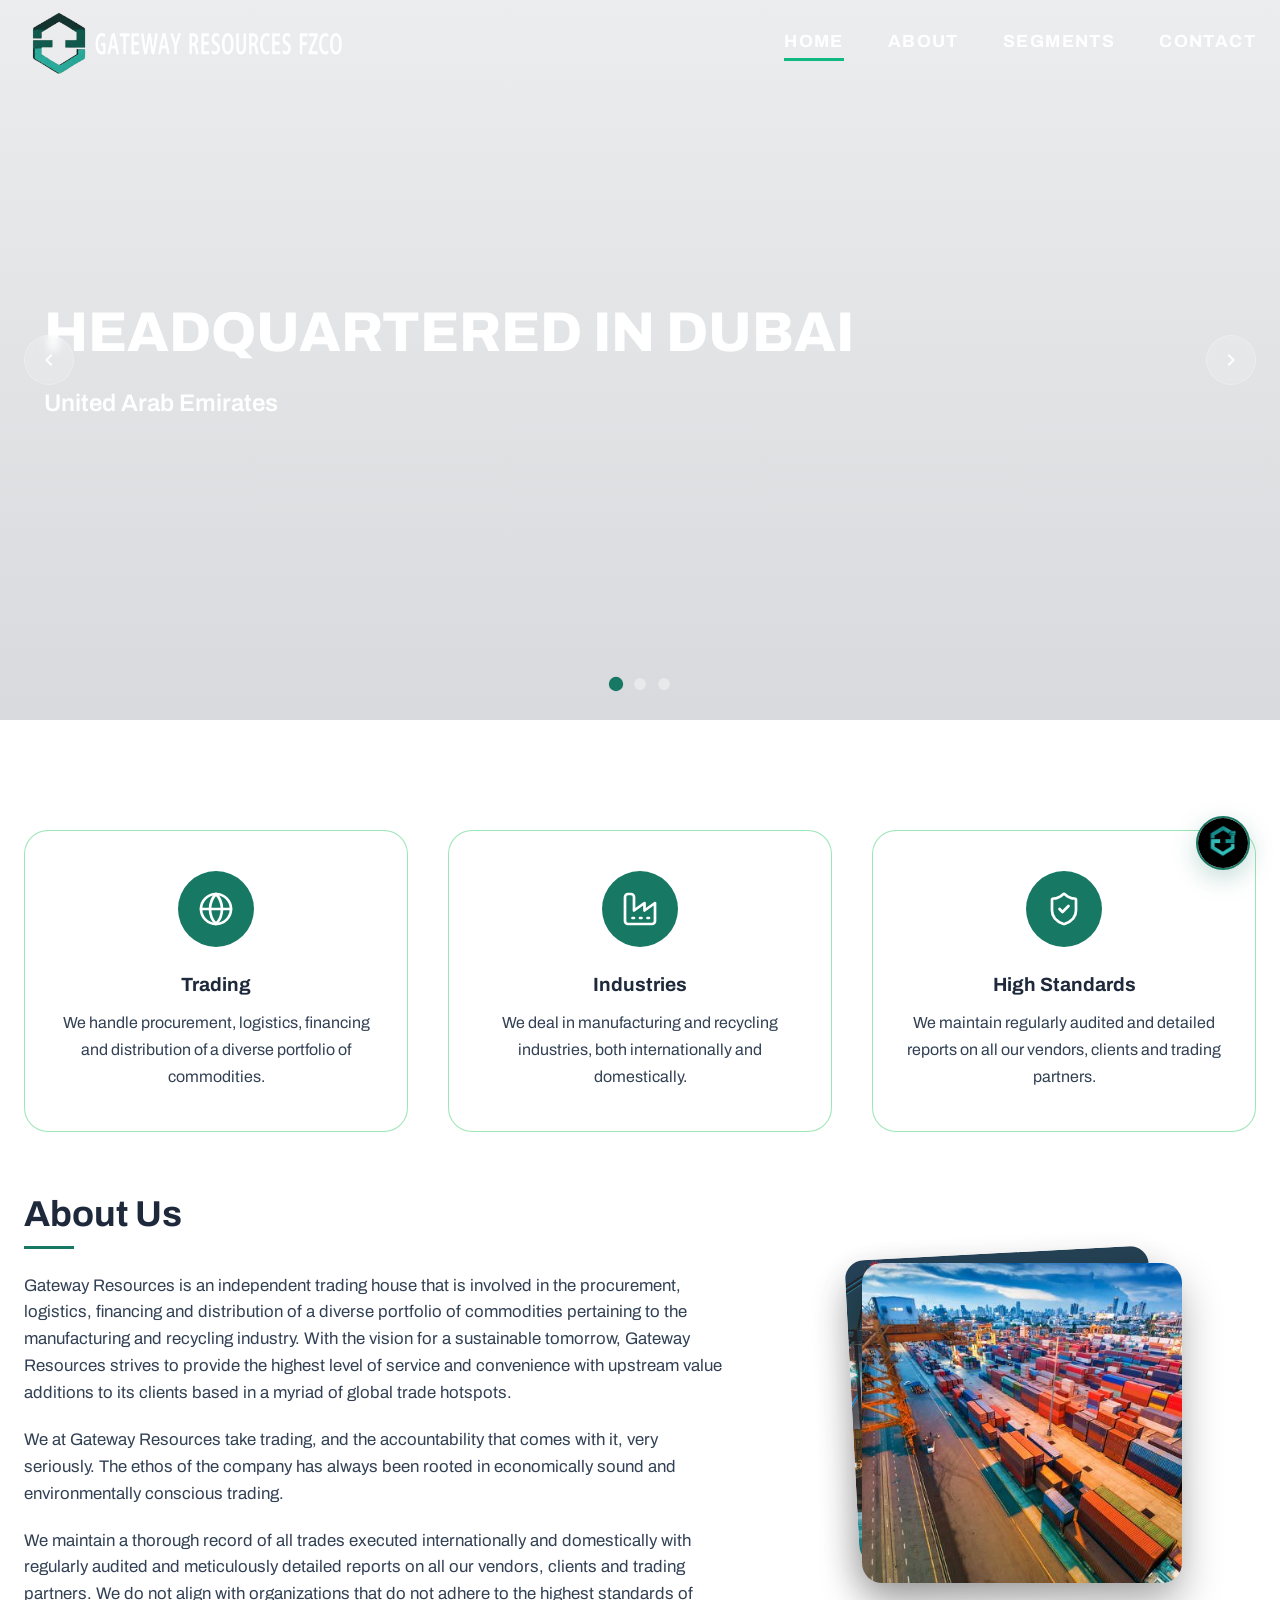
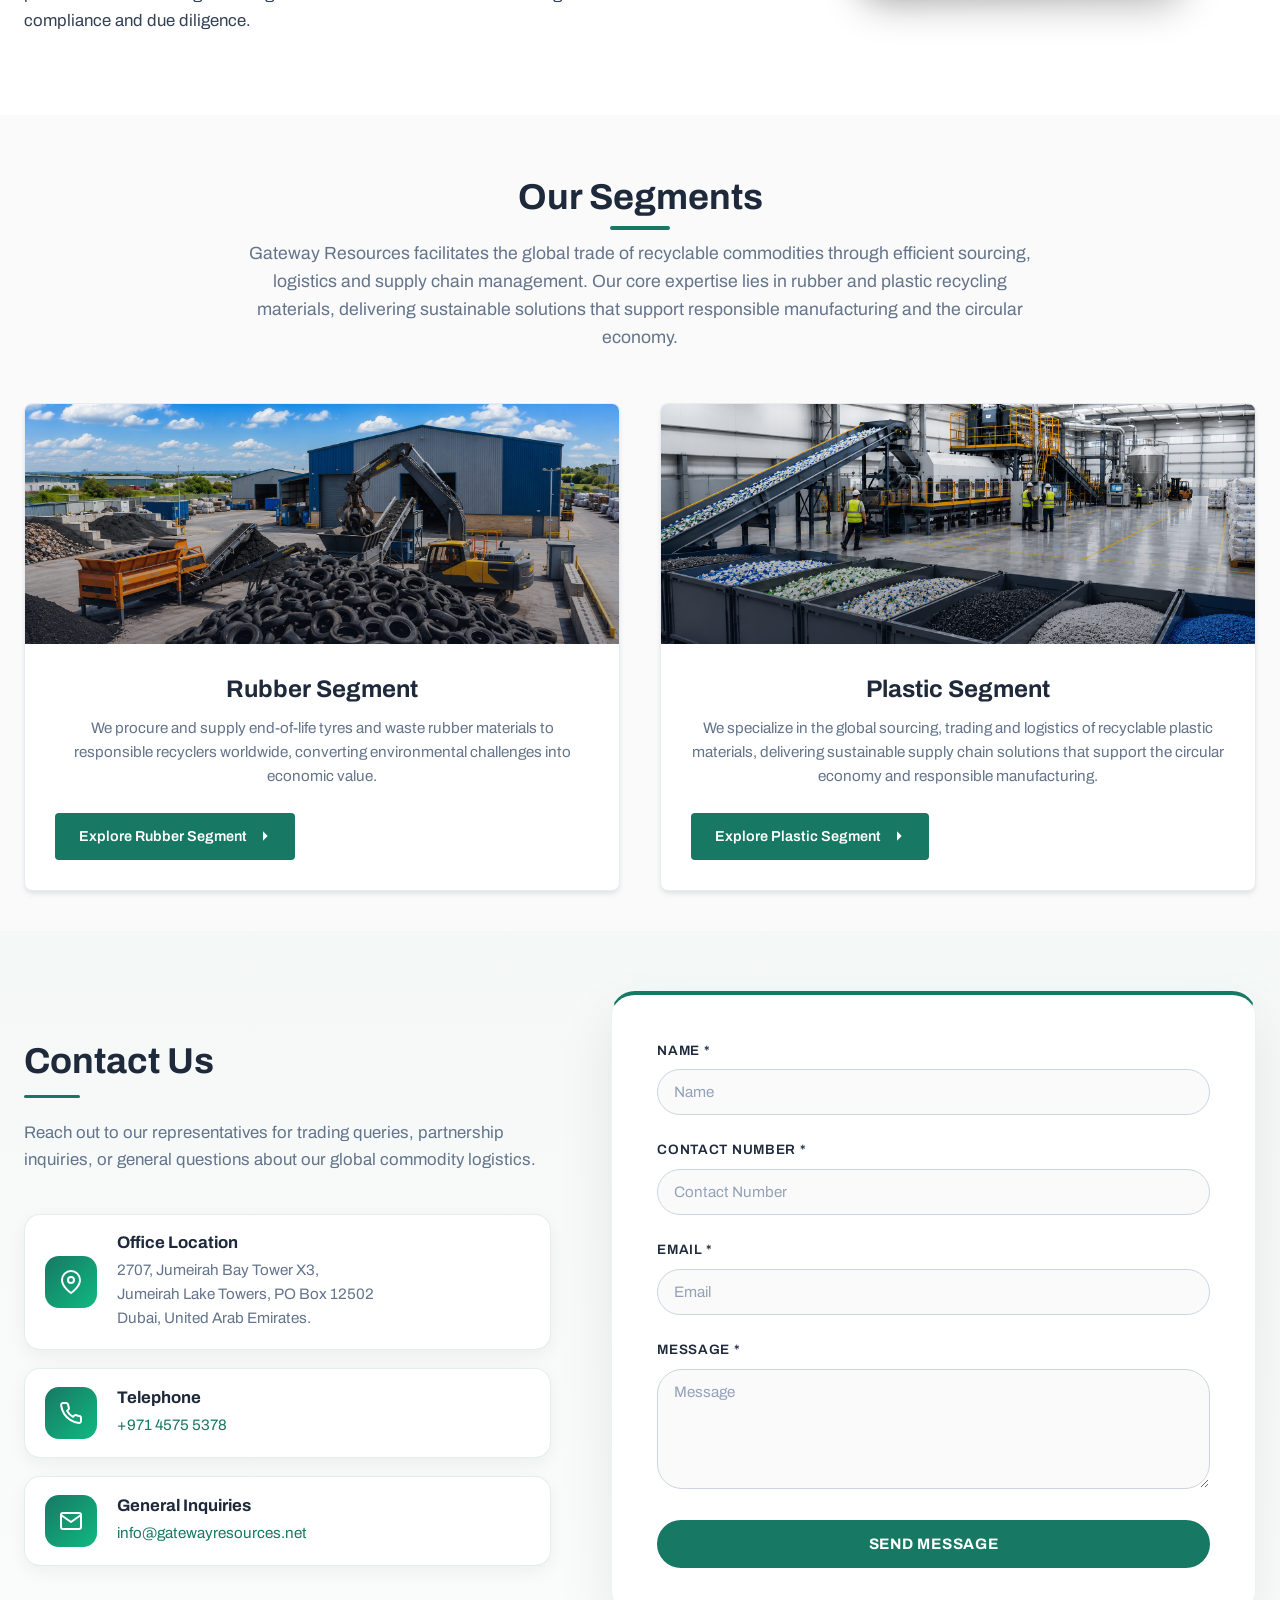
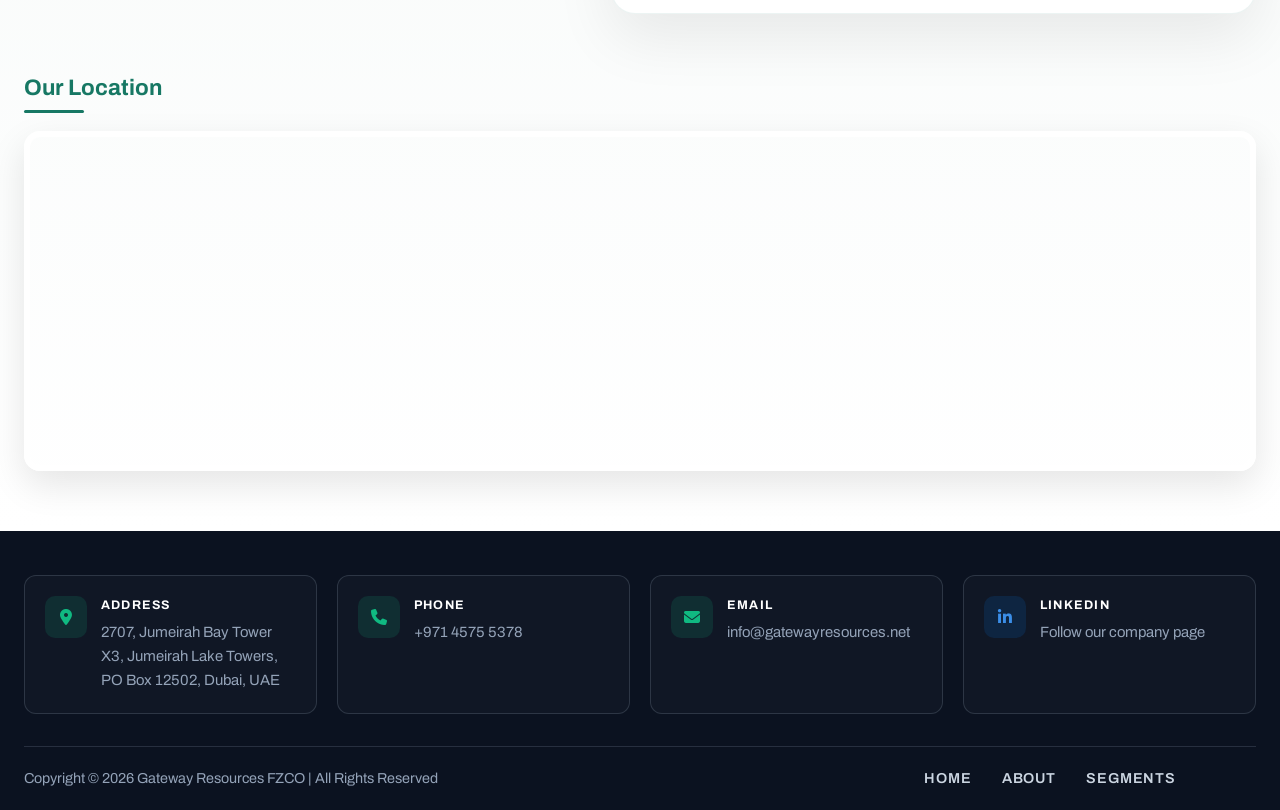
==== commit 7a006b92: "Update footer styles and index page" ====
--- a/index.html
+++ b/index.html
@@ -97,48 +97,46 @@
     </div>
   </section>
 
-  <!-- Highlights Section -->
+   <!-- Highlights Section -->
   <section class="container">
     <div class="highlights-grid">
-      <!-- Card 1: Trading -->
+
       <div class="highlight-card">
         <div class="highlight-icon">
-          <!-- Forklift/Trading Hand-truck Icon -->
-          <svg viewBox="0 0 24 24" fill="none" stroke="currentColor" stroke-width="2" stroke-linecap="round" stroke-linejoin="round">
-            <polyline points="22 17 17 22 12 17"></polyline>
-            <line x1="17" y1="22" x2="17" y2="5"></line>
-            <polyline points="2 7 7 2 12 7"></polyline>
-            <line x1="7" y1="2" x2="7" y2="19"></line>
+          <svg viewBox="0 0 24 24" fill="none" stroke="currentColor" stroke-width="1.8" stroke-linecap="round" stroke-linejoin="round">
+            <circle cx="12" cy="12" r="10"></circle>
+            <path d="M12 2a14.5 14.5 0 0 0 0 20 14.5 14.5 0 0 0 0-20"></path>
+            <path d="M2 12h20"></path>
           </svg>
         </div>
-        <h3>Trading</h3>    
+        <h3>Trading</h3>
         <p>We handle procurement, logistics, financing and distribution of a diverse portfolio of commodities.</p>
       </div>
 
-      <!-- Card 2: Industries -->
       <div class="highlight-card">
         <div class="highlight-icon">
-          <!-- Factory Icon -->
-          <svg viewBox="0 0 24 24" fill="none" stroke="currentColor" stroke-width="2" stroke-linecap="round" stroke-linejoin="round">
-            <path d="M22 22H2v-4l4-4 4 4 4-4 4 4 4-4V2z"></path>
+          <svg viewBox="0 0 24 24" fill="none" stroke="currentColor" stroke-width="1.8" stroke-linecap="round" stroke-linejoin="round">
+            <path d="M2 20a2 2 0 0 0 2 2h16a2 2 0 0 0 2-2V8l-7 5V8l-7 5V4a2 2 0 0 0-2-2H4a2 2 0 0 0-2 2Z"></path>
+            <path d="M17 18h1"></path>
+            <path d="M12 18h1"></path>
+            <path d="M7 18h1"></path>
           </svg>
         </div>
         <h3>Industries</h3>
         <p>We deal in manufacturing and recycling industries, both internationally and domestically.</p>
       </div>
 
-      <!-- Card 3: High Standards -->
       <div class="highlight-card">
         <div class="highlight-icon">
-          <!-- Check Shield / High Standards Icon -->
-          <svg viewBox="0 0 24 24" fill="none" stroke="currentColor" stroke-width="2" stroke-linecap="round" stroke-linejoin="round">
-            <path d="M12 22s8-4 8-10V5l-8-3-8 3v7c0 6 8 10 8 10z"></path>
-            <polyline points="9 11 11 13 15 9"></polyline>
+          <svg viewBox="0 0 24 24" fill="none" stroke="currentColor" stroke-width="1.8" stroke-linecap="round" stroke-linejoin="round">
+            <path d="M20 13c0 5-3.5 7.5-7.66 8.95a1 1 0 0 1-.67-.01C7.5 20.5 4 18 4 13V6a1 1 0 0 1 1-1c2 0 4.5-1.2 6.24-2.72a1.17 1.17 0 0 1 1.52 0C14.51 3.81 17 5 19 5a1 1 0 0 1 1 1z"></path>
+            <path d="m9 12 2 2 4-4"></path>
           </svg>
         </div>
         <h3>High Standards</h3>
         <p>We maintain regularly audited and detailed reports on all our vendors, clients and trading partners.</p>
       </div>
+
     </div>
   </section>
 
@@ -327,17 +325,52 @@
   </section>
 
   <footer>
-  <div class="container footer-bottom">
-
-    <div class="footer-copy">
-      <p>Copyright &copy; 2026 Gateway Resources FZCO | All Rights Reserved</p>
-    </div>
-
-   <a href="https://www.linkedin.com/company/gateway-resources/" target="_blank" rel="noopener noreferrer" class="linkedin-logo">
-    <i class="fab fa-linkedin-in"></i>
-    <span>LinkedIn</span>
-</a>
-</div>
+  <div class="container">
+
+    <div class="ft7-boxes">
+
+      <div class="ft7-box">
+        <span class="ft7-ico"><i class="fas fa-location-dot"></i></span>
+        <div>
+          <small>Address</small>
+          <p>2707, Jumeirah Bay Tower X3, Jumeirah Lake Towers, PO Box 12502, Dubai, UAE</p>
+        </div>
+      </div>
+
+      <a class="ft7-box ft7-link" href="tel:+97145755378">
+        <span class="ft7-ico"><i class="fas fa-phone"></i></span>
+        <div>
+          <small>Phone</small>
+          <p>+971 4575 5378</p>
+        </div>
+      </a>
+
+      <a class="ft7-box ft7-link" href="mailto:info@gatewayresources.net">
+        <span class="ft7-ico"><i class="fas fa-envelope"></i></span>
+        <div>
+          <small>Email</small>
+          <p>info@gatewayresources.net</p>
+        </div>
+      </a>
+
+      <a class="ft7-box ft7-link ft7-in" href="https://www.linkedin.com/company/gateway-resources/" target="_blank" rel="noopener noreferrer">
+        <span class="ft7-ico"><i class="fab fa-linkedin-in"></i></span>
+        <div>
+          <small>LinkedIn</small>
+          <p>Follow our company page</p>
+        </div>
+      </a>
+
+    </div>
+
+    <div class="ft7-bottom">
+      <p class="ft7-copy">Copyright &copy; 2026 Gateway Resources FZCO | All Rights Reserved</p>
+      <nav class="ft7-nav">
+        <a href="index.html">Home</a>
+        <a href="#about">About</a>
+        <a href="#segments">Segments</a>
+      </nav>
+    </div>
 
   </div>
 </footer>
--- a/styles.css
+++ b/styles.css
@@ -1,4 +1,4 @@
-@import url('https://fonts.googleapis.com/css2?family=Inter:wght@300;400;500;600;700&family=Montserrat:wght@400;500;600;700&display=swap');
+@import url('https://fonts.googleapis.com/css2?family=Archivo:wght@300;400;500;600;700;800&display=swap');
 
 :root {
   --color-primary: #177864;
@@ -2425,4 +2425,1314 @@
 .contact-map:hover,
 .contact-form-container:hover {
   transform: none;
-}+}
+/* ===== Remove shadows ===== */
+
+/* shadow behind the slide heading and subtitle */
+.slide-content h2,
+.slide-content p {
+  text-shadow: none;
+}
+
+/* shadow behind the menu links (Home, About, Segments, Contact) */
+#header .nav-links a {
+  text-shadow: none;
+}
+
+/* shadow around the logo */
+#header .logo-light {
+  filter: none;
+}
+/* ===== Bold slide text ===== */
+.slide-content h2 {
+  font-weight: 800;
+}
+
+.slide-content p {
+  font-weight: 600;
+  color: #ffffff;
+}
+/* ===== Archivo font on the whole website ===== */
+:root {
+  --font-sans: 'Archivo', -apple-system, BlinkMacSystemFont, "Segoe UI", Roboto, sans-serif;
+  --font-heading: 'Archivo', sans-serif;
+}
+
+body,
+button,
+input,
+textarea,
+select,
+.linkedin-logo {
+  font-family: var(--font-sans);
+}
+/* ===== Bigger, bolder menu ===== */
+@media (min-width: 769px) {
+  #header .nav-links {
+    gap: 44px;
+  }
+
+  #header .nav-links a {
+    font-size: 1.1rem;
+    font-weight: 700;
+    letter-spacing: 0.08em;
+    text-transform: uppercase;
+    padding: 10px 0;
+  }
+
+  #header .nav-links a::after {
+    height: 3px;
+    background-color: #10b981;
+  }
+}
+/* ===== Remove shadow from the 3 cards ===== */
+.highlight-card,
+.highlight-card:hover {
+  box-shadow: none;
+}
+/* ===== Remove the shine from the cards ===== */
+.highlight-card::before,
+.highlight-card:hover::before,
+.card-front::before,
+.tilt-card:hover .card-front::before {
+  display: none;
+}
+/* ===== More space between the slider and the 3 cards ===== */
+.highlights-grid {
+  margin-top: 110px;
+}
+
+@media (max-width: 768px) {
+  .highlights-grid {
+    margin-top: 50px;
+  }
+}
+/* ===== Even spacing between the 3 cards ===== */
+.highlights-grid {
+  display: grid;
+  grid-template-columns: repeat(3, 1fr);
+  gap: 40px;
+  align-items: stretch;
+}
+
+.highlight-card {
+  margin: 0;
+  height: 100%;
+}
+
+@media (max-width: 1024px) {
+  .highlights-grid {
+    gap: 28px;
+  }
+}
+
+@media (max-width: 768px) {
+  .highlights-grid {
+    grid-template-columns: 1fr;
+    gap: 24px;
+  }
+}
+/* ===== Icon cards ===== */
+.highlight-card {
+  padding: 40px 30px;
+  text-align: center;
+}
+
+.highlight-icon {
+  width: 76px;
+  height: 76px;
+  margin: 0 auto 26px;
+  border-radius: 50%;
+  background: #177864;
+  color: #ffffff;
+  display: flex;
+  align-items: center;
+  justify-content: center;
+}
+
+.highlight-icon svg {
+  width: 36px;
+  height: 36px;
+  fill: none;
+  stroke: #ffffff;
+}
+
+.highlight-card h3 {
+  font-size: 1.2rem;
+  margin: 0 0 12px;
+  text-align: center;
+}
+
+.highlight-card p {
+  line-height: 1.7;
+  margin: 0;
+  text-align: center;
+}
+/* ===== Footer: no green line, a little bigger ===== */
+footer {
+  border-top: none;
+  padding: 64px 0;
+}
+
+.footer-copy {
+  font-size: 1.05rem;
+}
+
+.linkedin-logo {
+  font-size: 1.15rem;
+  gap: 12px;
+}
+
+.linkedin-logo i {
+  font-size: 28px;
+}
+/* ===== Footer: remove green line, a little bigger ===== */
+footer {
+  border-top: none !important;
+  box-shadow: none !important;
+  padding: 64px 0 !important;
+}
+
+.footer-copy {
+  font-size: 1.05rem;
+}
+
+.linkedin-logo {
+  font-size: 1.15rem;
+  gap: 12px;
+}
+
+.linkedin-logo i {
+  font-size: 28px;
+}
+/* ===== Professional footer layout ===== */
+footer {
+  padding: 64px 0 28px !important;
+}
+
+footer .container {
+  display: block;
+}
+
+footer .footer-top {
+  display: grid;
+  grid-template-columns: 1fr 1.2fr 1.4fr;
+  gap: 48px;
+  padding-bottom: 40px;
+  border-bottom: 1px solid rgba(148, 163, 184, 0.2);
+}
+
+footer .footer-col h4 {
+  color: #ffffff;
+  font-size: 1.05rem;
+  font-weight: 700;
+  letter-spacing: 0.06em;
+  text-transform: uppercase;
+  margin-bottom: 20px;
+}
+
+footer .footer-col li {
+  display: flex;
+  align-items: flex-start;
+  gap: 12px;
+  margin-bottom: 14px;
+  font-size: 0.95rem;
+  line-height: 1.6;
+  color: #94a3b8;
+}
+
+footer .footer-col a {
+  color: #94a3b8;
+}
+
+footer .footer-col a:hover {
+  color: #ffffff;
+}
+
+footer .footer-col li i {
+  color: #10b981;
+  width: 16px;
+  margin-top: 5px;
+  text-align: center;
+}
+
+footer .footer-bottom-row {
+  display: flex;
+  justify-content: space-between;
+  align-items: center;
+  flex-wrap: wrap;
+  gap: 20px;
+  padding-top: 28px;
+  padding-right: 80px;
+}
+
+@media (max-width: 768px) {
+  footer .footer-top {
+    grid-template-columns: 1fr;
+    gap: 32px;
+  }
+
+  footer .footer-bottom-row {
+    padding-right: 0;
+    flex-direction: column;
+    align-items: flex-start;
+  }
+}
+/* ===== Compact professional footer ===== */
+footer {
+  padding: 36px 0 !important;
+  border-top: none !important;
+}
+
+footer .container {
+  display: block;
+}
+
+.footer-main {
+  display: flex;
+  justify-content: space-between;
+  align-items: center;
+  gap: 32px;
+  padding-right: 80px; /* keeps the right side clear of the chat button */
+}
+
+.footer-copy p {
+  font-size: 0.95rem;
+  margin: 0;
+  color: #94a3b8;
+}
+
+.footer-right {
+  display: flex;
+  flex-direction: column;
+  align-items: flex-end;
+  gap: 16px;
+}
+
+.footer-nav {
+  display: flex;
+  gap: 32px;
+}
+
+.footer-nav a {
+  color: #e2e8f0;
+  font-size: 0.9rem;
+  font-weight: 600;
+  letter-spacing: 0.08em;
+  text-transform: uppercase;
+}
+
+.footer-nav a:hover {
+  color: #10b981;
+}
+
+.footer-contact {
+  display: flex;
+  align-items: center;
+  justify-content: flex-end;
+  flex-wrap: wrap;
+  gap: 28px;
+}
+
+.footer-contact a {
+  display: flex;
+  align-items: center;
+  gap: 8px;
+  color: #94a3b8;
+  font-size: 0.92rem;
+}
+
+.footer-contact a:hover {
+  color: #ffffff;
+}
+
+.footer-contact a i {
+  color: #10b981;
+}
+
+.footer-contact .linkedin-logo i {
+  color: #0A66C2;
+  font-size: 20px;
+}
+
+@media (max-width: 768px) {
+  .footer-main {
+    flex-direction: column;
+    align-items: flex-start;
+    padding-right: 0;
+  }
+
+  .footer-right {
+    align-items: flex-start;
+  }
+
+  .footer-nav {
+    gap: 24px;
+  }
+
+  .footer-contact {
+    flex-direction: column;
+    align-items: flex-start;
+    gap: 12px;
+  }
+}
+/* ===== Corporate footer ===== */
+footer {
+  background: #0b1220 !important;
+  padding: 64px 0 0 !important;
+  border-top: none !important;
+}
+
+footer .container {
+  display: block;
+}
+
+footer .ft-grid {
+  display: grid;
+  grid-template-columns: 1.7fr 0.8fr 1fr 1.7fr;
+  gap: 48px;
+  padding-bottom: 48px;
+}
+
+/* brand column */
+footer .ft-brand img {
+  height: 60px;
+  width: auto;
+  margin-bottom: 18px;
+}
+
+footer .ft-brand p {
+  color: #94a3b8;
+  font-size: 0.95rem;
+  line-height: 1.75;
+  max-width: 340px;
+  margin-bottom: 22px;
+}
+
+footer .ft-social {
+  display: inline-flex;
+  align-items: center;
+  justify-content: center;
+  width: 42px;
+  height: 42px;
+  border-radius: 50%;
+  background: rgba(255, 255, 255, 0.08);
+  color: #ffffff;
+  font-size: 18px;
+}
+
+footer .ft-social:hover {
+  background: #0A66C2;
+  color: #ffffff;
+}
+
+/* column headings with a short accent bar */
+footer .ft-col h4 {
+  color: #ffffff;
+  font-size: 1rem;
+  font-weight: 700;
+  letter-spacing: 0.08em;
+  text-transform: uppercase;
+  margin-bottom: 24px;
+  padding-bottom: 12px;
+  position: relative;
+}
+
+footer .ft-col h4::after {
+  content: "";
+  position: absolute;
+  left: 0;
+  bottom: 0;
+  width: 32px;
+  height: 3px;
+  border-radius: 2px;
+  background: #10b981;
+}
+
+/* link lists */
+footer .ft-col li {
+  margin-bottom: 12px;
+}
+
+footer .ft-col li a {
+  color: #94a3b8;
+  font-size: 0.95rem;
+}
+
+footer .ft-col li a:hover {
+  color: #ffffff;
+  padding-left: 4px;
+}
+
+/* contact items with icon tiles */
+footer .ft-contact li {
+  display: flex;
+  align-items: flex-start;
+  gap: 14px;
+  margin-bottom: 18px;
+}
+
+footer .ft-ico {
+  flex-shrink: 0;
+  width: 38px;
+  height: 38px;
+  border-radius: 10px;
+  background: rgba(16, 185, 129, 0.14);
+  color: #10b981;
+  display: flex;
+  align-items: center;
+  justify-content: center;
+  font-size: 14px;
+}
+
+footer .ft-contact small {
+  display: block;
+  color: #64748b;
+  font-size: 0.75rem;
+  letter-spacing: 0.08em;
+  text-transform: uppercase;
+  margin-bottom: 2px;
+}
+
+footer .ft-contact li span:not(.ft-ico),
+footer .ft-contact li a {
+  color: #cbd5e1;
+  font-size: 0.95rem;
+  line-height: 1.5;
+}
+
+/* bottom bar */
+footer .ft-bottom {
+  display: flex;
+  justify-content: space-between;
+  align-items: center;
+  flex-wrap: wrap;
+  gap: 12px;
+  padding: 22px 80px 22px 0;
+  border-top: 1px solid rgba(148, 163, 184, 0.18);
+  color: #94a3b8;
+  font-size: 0.9rem;
+}
+
+footer .ft-bottom p {
+  margin: 0;
+}
+
+@media (max-width: 1024px) {
+  footer .ft-grid {
+    grid-template-columns: 1fr 1fr;
+    gap: 40px;
+  }
+}
+
+@media (max-width: 600px) {
+  footer .ft-grid {
+    grid-template-columns: 1fr;
+    gap: 32px;
+  }
+
+  footer .ft-bottom {
+    padding-right: 0;
+    flex-direction: column;
+    align-items: flex-start;
+  }
+}
+/* ===== Compact corporate footer ===== */
+footer {
+  background: #0b1220 !important;
+  padding: 44px 0 0 !important;
+  border-top: none !important;
+}
+
+footer .container {
+  display: block;
+}
+
+.ft2-grid {
+  display: grid;
+  grid-template-columns: 1.3fr 0.8fr 1.7fr;
+  gap: 48px;
+  align-items: start;
+  padding-bottom: 36px;
+}
+
+/* logo + LinkedIn */
+.ft2-brand img {
+  height: 54px;
+  width: auto;
+  margin-bottom: 18px;
+}
+
+.ft2-social {
+  display: inline-flex;
+  align-items: center;
+  justify-content: center;
+  width: 40px;
+  height: 40px;
+  border-radius: 50%;
+  background: rgba(255, 255, 255, 0.08);
+  color: #ffffff;
+  font-size: 17px;
+}
+
+.ft2-social:hover {
+  background: #0A66C2;
+  color: #ffffff;
+}
+
+/* column headings */
+.ft2-col h4 {
+  color: #ffffff;
+  font-size: 0.95rem;
+  font-weight: 700;
+  letter-spacing: 0.08em;
+  text-transform: uppercase;
+  margin-bottom: 20px;
+  padding-bottom: 10px;
+  position: relative;
+}
+
+.ft2-col h4::after {
+  content: "";
+  position: absolute;
+  left: 0;
+  bottom: 0;
+  width: 30px;
+  height: 3px;
+  border-radius: 2px;
+  background: #10b981;
+}
+
+/* lists */
+.ft2-col li {
+  display: flex;
+  align-items: flex-start;
+  gap: 12px;
+  margin-bottom: 11px;
+  color: #94a3b8;
+  font-size: 0.93rem;
+  line-height: 1.55;
+}
+
+.ft2-col a {
+  color: #94a3b8;
+}
+
+.ft2-col a:hover {
+  color: #ffffff;
+}
+
+.ft2-col li i {
+  color: #10b981;
+  width: 16px;
+  margin-top: 4px;
+  text-align: center;
+  flex-shrink: 0;
+}
+
+/* bottom bar */
+.ft2-bottom {
+  padding: 18px 80px 18px 0;
+  border-top: 1px solid rgba(148, 163, 184, 0.18);
+}
+
+.ft2-bottom p {
+  margin: 0;
+  color: #94a3b8;
+  font-size: 0.88rem;
+}
+
+@media (max-width: 768px) {
+  .ft2-grid {
+    grid-template-columns: 1fr;
+    gap: 28px;
+  }
+
+  .ft2-bottom {
+    padding-right: 0;
+  }
+}
+/* ===== Slim one-line footer ===== */
+footer {
+  background: #0b1220 !important;
+  padding: 26px 0 !important;
+  border-top: none !important;
+}
+
+footer .container {
+  display: block;
+}
+
+.ft3-row {
+  display: flex;
+  align-items: center;
+  justify-content: space-between;
+  gap: 24px;
+  padding-right: 80px; /* keeps LinkedIn clear of the chat button */
+}
+
+.ft3-copy {
+  margin: 0;
+  color: #94a3b8;
+  font-size: 0.92rem;
+}
+
+.ft3-links {
+  display: flex;
+  align-items: center;
+  gap: 34px;
+}
+
+.ft3-links a {
+  color: #e2e8f0;
+  font-size: 0.88rem;
+  font-weight: 600;
+  letter-spacing: 0.08em;
+  text-transform: uppercase;
+}
+
+.ft3-links a:hover {
+  color: #10b981;
+}
+
+.ft3-linkedin {
+  display: flex;
+  align-items: center;
+  gap: 10px;
+  color: #ffffff;
+  font-size: 0.95rem;
+  font-weight: 600;
+}
+
+.ft3-linkedin i {
+  color: #0A66C2;
+  font-size: 22px;
+}
+
+.ft3-linkedin:hover {
+  color: #ffffff;
+  transform: translateY(-2px);
+}
+
+@media (max-width: 768px) {
+  .ft3-row {
+    flex-direction: column;
+    gap: 16px;
+    padding-right: 0;
+    text-align: center;
+  }
+
+  .ft3-links {
+    gap: 22px;
+    flex-wrap: wrap;
+    justify-content: center;
+  }
+}
+/* ===== Footer: medium size ===== */
+footer {
+  padding: 46px 0 !important;
+}
+
+.ft3-copy {
+  font-size: 1rem;
+}
+
+.ft3-links {
+  gap: 40px;
+}
+
+.ft3-links a {
+  font-size: 0.95rem;
+}
+
+.ft3-linkedin {
+  font-size: 1.05rem;
+}
+
+.ft3-linkedin i {
+  font-size: 26px;
+}
+/* ===== Footer: 3 columns + copyright bar ===== */
+footer {
+  background: #0b1220 !important;
+  padding: 40px 0 0 !important;
+  border-top: none !important;
+}
+
+footer .container {
+  display: block;
+}
+
+.ft4-grid {
+  display: grid;
+  grid-template-columns: 0.8fr 2fr 1fr;
+  gap: 48px;
+  align-items: start;
+  padding-bottom: 30px;
+}
+
+.ft4-col h4 {
+  color: #ffffff;
+  font-size: 0.95rem;
+  font-weight: 700;
+  letter-spacing: 0.08em;
+  text-transform: uppercase;
+  margin-bottom: 18px;
+  padding-bottom: 10px;
+  position: relative;
+}
+
+.ft4-col h4::after {
+  content: "";
+  position: absolute;
+  left: 0;
+  bottom: 0;
+  width: 30px;
+  height: 3px;
+  border-radius: 2px;
+  background: #10b981;
+}
+
+.ft4-col li {
+  display: flex;
+  align-items: flex-start;
+  gap: 12px;
+  margin-bottom: 10px;
+  color: #94a3b8;
+  font-size: 0.95rem;
+  line-height: 1.6;
+}
+
+.ft4-col li a {
+  color: #94a3b8;
+}
+
+.ft4-col li a:hover {
+  color: #ffffff;
+}
+
+.ft4-col li i {
+  color: #10b981;
+  width: 16px;
+  margin-top: 5px;
+  text-align: center;
+  flex-shrink: 0;
+}
+
+.ft4-linkedin {
+  display: inline-flex;
+  align-items: center;
+  gap: 10px;
+  color: #ffffff;
+  font-size: 1rem;
+  font-weight: 600;
+}
+
+.ft4-linkedin i {
+  color: #0A66C2;
+  font-size: 26px;
+}
+
+.ft4-linkedin:hover {
+  color: #ffffff;
+  transform: translateY(-2px);
+}
+
+.ft4-bottom {
+  padding: 18px 80px 18px 0;
+  border-top: 1px solid rgba(148, 163, 184, 0.18);
+}
+
+.ft4-bottom p {
+  margin: 0;
+  color: #94a3b8;
+  font-size: 0.9rem;
+}
+
+@media (max-width: 768px) {
+  .ft4-grid {
+    grid-template-columns: 1fr;
+    gap: 26px;
+  }
+
+  .ft4-bottom {
+    padding-right: 0;
+  }
+}
+/* ===== Footer (complete) ===== */
+footer {
+  background: #0b1220 !important;
+  padding: 44px 0 !important;
+  border-top: none !important;
+}
+
+footer .container {
+  display: block;
+}
+
+footer .ft5-grid {
+  display: grid;
+  grid-template-columns: 1fr auto;
+  gap: 60px;
+  align-items: start;
+}
+
+/* headings */
+footer .ft5-left h4,
+footer .ft5-right h4 {
+  color: #ffffff;
+  font-size: 0.95rem;
+  font-weight: 700;
+  letter-spacing: 0.08em;
+  text-transform: uppercase;
+  margin-bottom: 18px;
+  padding-bottom: 10px;
+  position: relative;
+}
+
+footer .ft5-left h4::after,
+footer .ft5-right h4::after {
+  content: "";
+  position: absolute;
+  bottom: 0;
+  width: 30px;
+  height: 3px;
+  border-radius: 2px;
+  background: #10b981;
+}
+
+footer .ft5-left h4::after {
+  left: 0;
+}
+
+footer .ft5-right h4::after {
+  right: 0;
+}
+
+/* left: contact list */
+footer .ft5-contact li {
+  display: flex;
+  align-items: flex-start;
+  gap: 12px;
+  margin-bottom: 11px;
+  color: #94a3b8;
+  font-size: 0.95rem;
+  line-height: 1.6;
+}
+
+footer .ft5-contact a {
+  color: #94a3b8;
+}
+
+footer .ft5-contact a:hover {
+  color: #ffffff;
+}
+
+footer .ft5-contact li i {
+  color: #10b981;
+  width: 16px;
+  margin-top: 5px;
+  text-align: center;
+  flex-shrink: 0;
+}
+
+/* left: copyright */
+footer .ft5-copy {
+  margin: 24px 0 0;
+  padding-top: 18px;
+  border-top: 1px solid rgba(148, 163, 184, 0.18);
+  color: #94a3b8;
+  font-size: 0.9rem;
+}
+
+/* right column: pushed to the far right */
+footer .ft5-right {
+  justify-self: end;
+  text-align: right;
+}
+
+footer .ft5-links {
+  display: flex;
+  flex-wrap: wrap;
+  align-items: center;
+  justify-content: flex-end;
+  margin-bottom: 26px;
+}
+
+footer .ft5-links li {
+  display: flex;
+  align-items: center;
+}
+
+footer .ft5-links li:not(:last-child)::after {
+  content: "|";
+  color: #475569;
+  margin: 0 16px;
+}
+
+footer .ft5-links a {
+  color: #e2e8f0;
+  font-size: 0.95rem;
+  font-weight: 600;
+}
+
+footer .ft5-links a:hover {
+  color: #10b981;
+}
+
+footer .ft5-linkedin {
+  display: inline-flex;
+  align-items: center;
+  justify-content: flex-end;
+  gap: 10px;
+  color: #ffffff;
+  font-size: 1rem;
+  font-weight: 600;
+}
+
+footer .ft5-linkedin i {
+  color: #0A66C2;
+  font-size: 26px;
+}
+
+footer .ft5-linkedin:hover {
+  color: #ffffff;
+  transform: translateY(-2px);
+}
+
+@media (max-width: 768px) {
+  footer .ft5-grid {
+    grid-template-columns: 1fr;
+    gap: 32px;
+  }
+
+  footer .ft5-right {
+    justify-self: start;
+    text-align: left;
+  }
+
+  footer .ft5-right h4::after {
+    left: 0;
+    right: auto;
+  }
+
+  footer .ft5-links,
+  footer .ft5-linkedin {
+    justify-content: flex-start;
+  }
+}
+/* ===== Footer: cleaner right side ===== */
+@media (min-width: 769px) {
+  footer .ft5-grid {
+    grid-template-columns: 1fr 340px;
+    gap: 80px;
+  }
+
+  footer .ft5-right {
+    justify-self: end;
+    width: 340px;
+    padding-right: 70px;   /* keeps clear of the chat button */
+    text-align: left;
+  }
+
+  /* headings: green bar back on the left, same as Contact Us */
+  footer .ft5-right h4::after {
+    left: 0;
+    right: auto;
+  }
+
+  footer .ft5-links {
+    justify-content: flex-start;
+    margin-bottom: 30px;
+  }
+
+  /* LinkedIn as a neat outlined button */
+  footer .ft5-linkedin {
+    justify-content: flex-start;
+    padding: 9px 20px;
+    border: 1px solid rgba(148, 163, 184, 0.35);
+    border-radius: 30px;
+    font-size: 0.95rem;
+    gap: 10px;
+    transition: border-color 0.25s ease, background 0.25s ease;
+  }
+
+  footer .ft5-linkedin i {
+    font-size: 20px;
+  }
+
+  footer .ft5-linkedin:hover {
+    transform: none;
+    border-color: #0A66C2;
+    background: rgba(10, 102, 194, 0.12);
+  }
+}
+/* ===== Footer: four boxes + bottom bar ===== */
+footer {
+  background: #0b1220 !important;
+  padding: 0 !important;
+  border-top: none !important;
+}
+
+footer .container {
+  display: block;
+}
+
+/* the four equal boxes */
+footer .ft7-boxes {
+  display: grid;
+  grid-template-columns: repeat(4, 1fr);
+  gap: 20px;
+  padding: 44px 0 32px;
+}
+
+footer .ft7-box {
+  display: flex;
+  align-items: flex-start;
+  gap: 14px;
+  padding: 20px;
+  border: 1px solid rgba(148, 163, 184, 0.22);
+  border-radius: 12px;
+  background: rgba(255, 255, 255, 0.025);
+  transition: border-color 0.25s ease, background 0.25s ease;
+}
+
+footer .ft7-ico {
+  flex-shrink: 0;
+  width: 42px;
+  height: 42px;
+  border-radius: 10px;
+  background: rgba(16, 185, 129, 0.14);
+  color: #10b981;
+  display: flex;
+  align-items: center;
+  justify-content: center;
+  font-size: 16px;
+}
+
+footer .ft7-in .ft7-ico {
+  background: rgba(10, 102, 194, 0.18);
+  color: #3b8ee8;
+}
+
+footer .ft7-box small {
+  display: block;
+  color: #ffffff;
+  font-size: 0.78rem;
+  font-weight: 700;
+  letter-spacing: 0.1em;
+  text-transform: uppercase;
+  margin-bottom: 5px;
+}
+
+footer .ft7-box p {
+  margin: 0;
+  color: #94a3b8;
+  font-size: 0.93rem;
+  line-height: 1.6;
+}
+
+footer .ft7-link:hover {
+  border-color: #10b981;
+  background: rgba(16, 185, 129, 0.06);
+}
+
+footer .ft7-in:hover {
+  border-color: #0A66C2;
+  background: rgba(10, 102, 194, 0.1);
+}
+
+footer .ft7-link:hover p {
+  color: #ffffff;
+}
+
+/* bottom bar: copyright left, links right */
+footer .ft7-bottom {
+  display: flex;
+  align-items: center;
+  justify-content: space-between;
+  flex-wrap: wrap;
+  gap: 14px;
+  padding: 20px 80px 20px 0;   /* right space keeps clear of the chat button */
+  border-top: 1px solid rgba(148, 163, 184, 0.2);
+}
+
+footer .ft7-copy {
+  margin: 0;
+  color: #94a3b8;
+  font-size: 0.9rem;
+}
+
+footer .ft7-nav {
+  display: flex;
+  align-items: center;
+  gap: 30px;
+}
+
+footer .ft7-nav a {
+  color: #cbd5e1;
+  font-size: 0.9rem;
+  font-weight: 600;
+  letter-spacing: 0.06em;
+  text-transform: uppercase;
+}
+
+footer .ft7-nav a:hover {
+  color: #10b981;
+}
+
+/* tablet */
+@media (max-width: 1000px) {
+  footer .ft7-boxes {
+    grid-template-columns: repeat(2, 1fr);
+  }
+}
+
+/* phone */
+@media (max-width: 600px) {
+  footer .ft7-boxes {
+    grid-template-columns: 1fr;
+    padding: 32px 0 24px;
+  }
+
+  footer .ft7-bottom {
+    flex-direction: column;
+    align-items: flex-start;
+    padding-right: 0;
+  }
+}
+/* ===== Footer: four boxes + bottom bar ===== */
+footer {
+  background: #0b1220 !important;
+  padding: 0 !important;
+  border-top: none !important;
+}
+
+footer .container {
+  display: block;
+}
+
+/* the four equal boxes */
+footer .ft7-boxes {
+  display: grid;
+  grid-template-columns: repeat(4, 1fr);
+  gap: 20px;
+  padding: 44px 0 32px;
+}
+
+footer .ft7-box {
+  display: flex;
+  align-items: flex-start;
+  gap: 14px;
+  padding: 20px;
+  border: 1px solid rgba(148, 163, 184, 0.22);
+  border-radius: 12px;
+  background: rgba(255, 255, 255, 0.025);
+  transition: border-color 0.25s ease, background 0.25s ease;
+}
+
+footer .ft7-ico {
+  flex-shrink: 0;
+  width: 42px;
+  height: 42px;
+  border-radius: 10px;
+  background: rgba(16, 185, 129, 0.14);
+  color: #10b981;
+  display: flex;
+  align-items: center;
+  justify-content: center;
+  font-size: 16px;
+}
+
+footer .ft7-in .ft7-ico {
+  background: rgba(10, 102, 194, 0.18);
+  color: #3b8ee8;
+}
+
+footer .ft7-box small {
+  display: block;
+  color: #ffffff;
+  font-size: 0.78rem;
+  font-weight: 700;
+  letter-spacing: 0.1em;
+  text-transform: uppercase;
+  margin-bottom: 5px;
+}
+
+footer .ft7-box p {
+  margin: 0;
+  color: #94a3b8;
+  font-size: 0.93rem;
+  line-height: 1.6;
+}
+
+footer .ft7-link:hover {
+  border-color: #10b981;
+  background: rgba(16, 185, 129, 0.06);
+}
+
+footer .ft7-in:hover {
+  border-color: #0A66C2;
+  background: rgba(10, 102, 194, 0.1);
+}
+
+footer .ft7-link:hover p {
+  color: #ffffff;
+}
+
+/* bottom bar: copyright left, links right */
+footer .ft7-bottom {
+  display: flex;
+  align-items: center;
+  justify-content: space-between;
+  flex-wrap: wrap;
+  gap: 14px;
+  padding: 20px 80px 20px 0;   /* right space keeps clear of the chat button */
+  border-top: 1px solid rgba(148, 163, 184, 0.2);
+}
+
+footer .ft7-copy {
+  margin: 0;
+  color: #94a3b8;
+  font-size: 0.9rem;
+}
+
+footer .ft7-nav {
+  display: flex;
+  align-items: center;
+  gap: 30px;
+}
+
+footer .ft7-nav a {
+  color: #cbd5e1;
+  font-size: 0.9rem;
+  font-weight: 600;
+  letter-spacing: 0.06em;
+  text-transform: uppercase;
+}
+
+footer .ft7-nav a:hover {
+  color: #10b981;
+}
+
+/* tablet */
+@media (max-width: 1000px) {
+  footer .ft7-boxes {
+    grid-template-columns: repeat(2, 1fr);
+  }
+}
+
+/* phone */
+@media (max-width: 600px) {
+  footer .ft7-boxes {
+    grid-template-columns: 1fr;
+    padding: 32px 0 24px;
+  }
+
+  footer .ft7-bottom {
+    flex-direction: column;
+    align-items: flex-start;
+    padding-right: 0;
+  }
+}
+
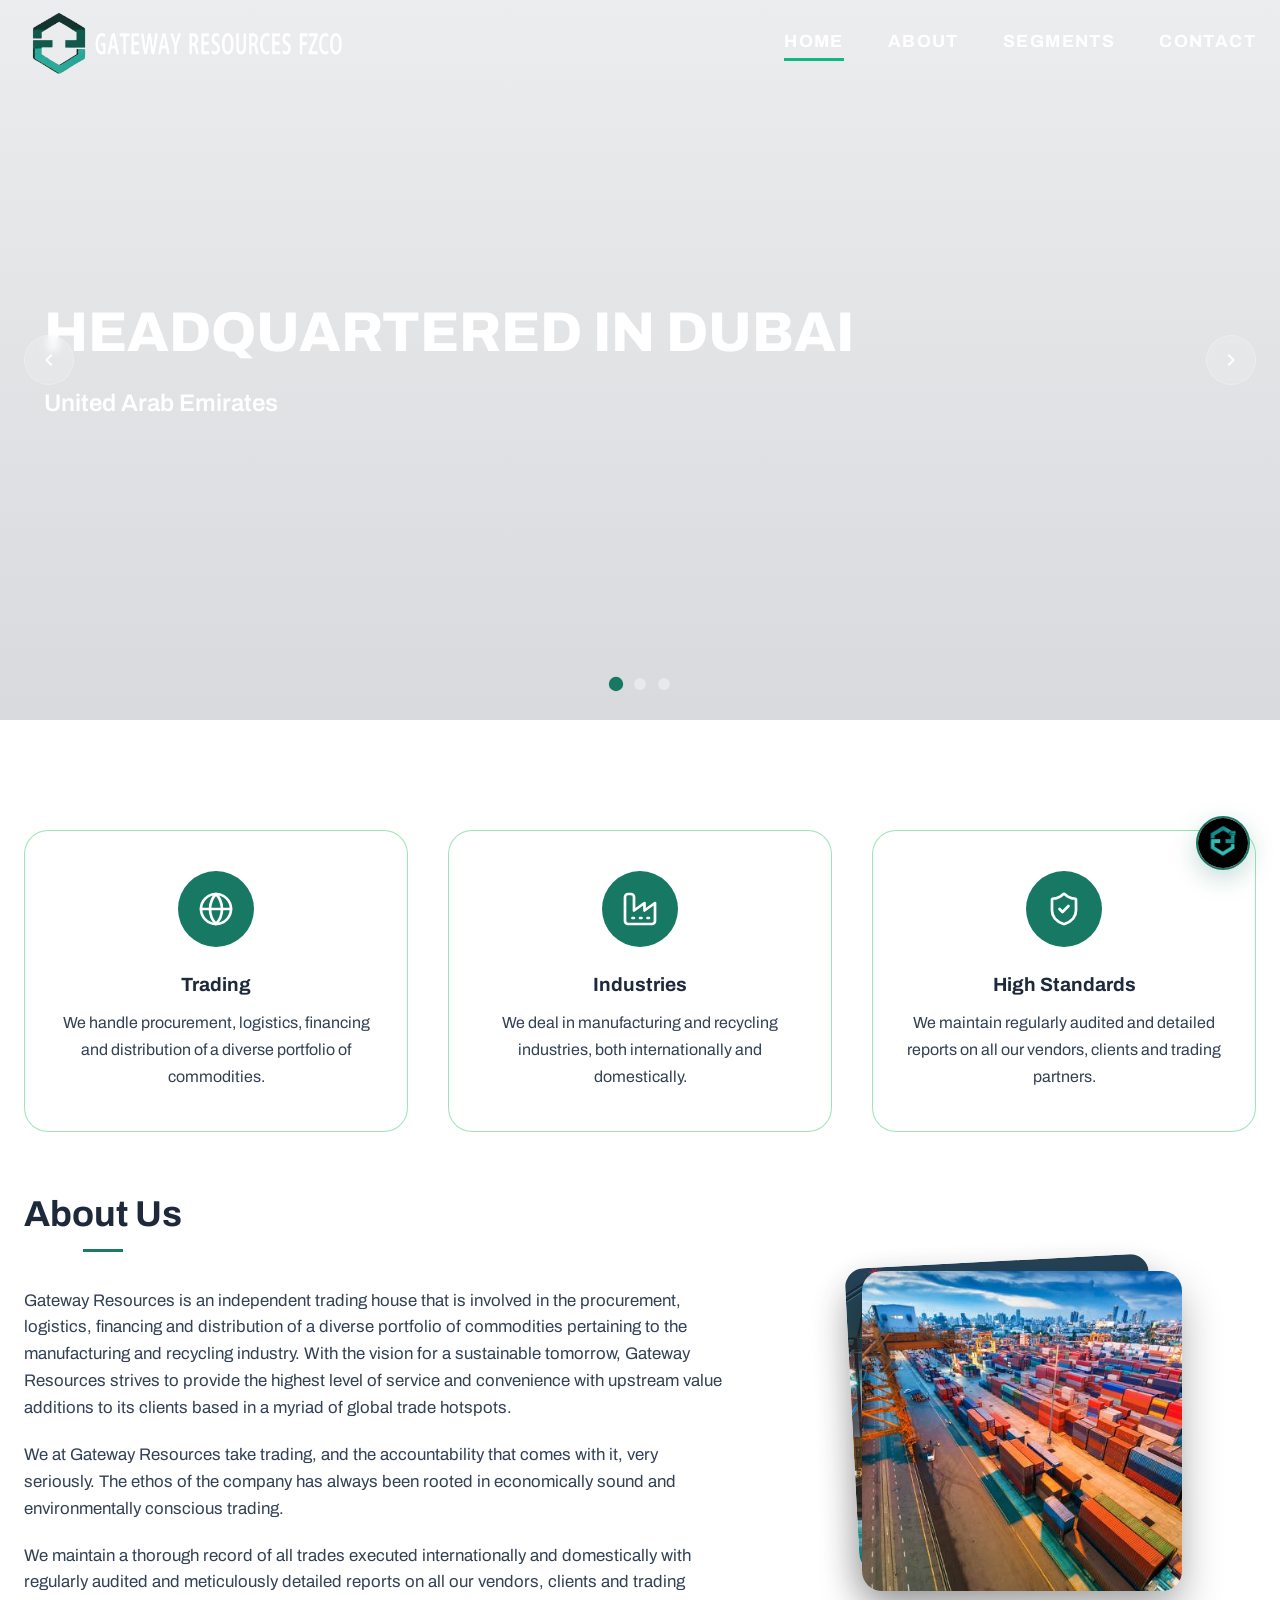
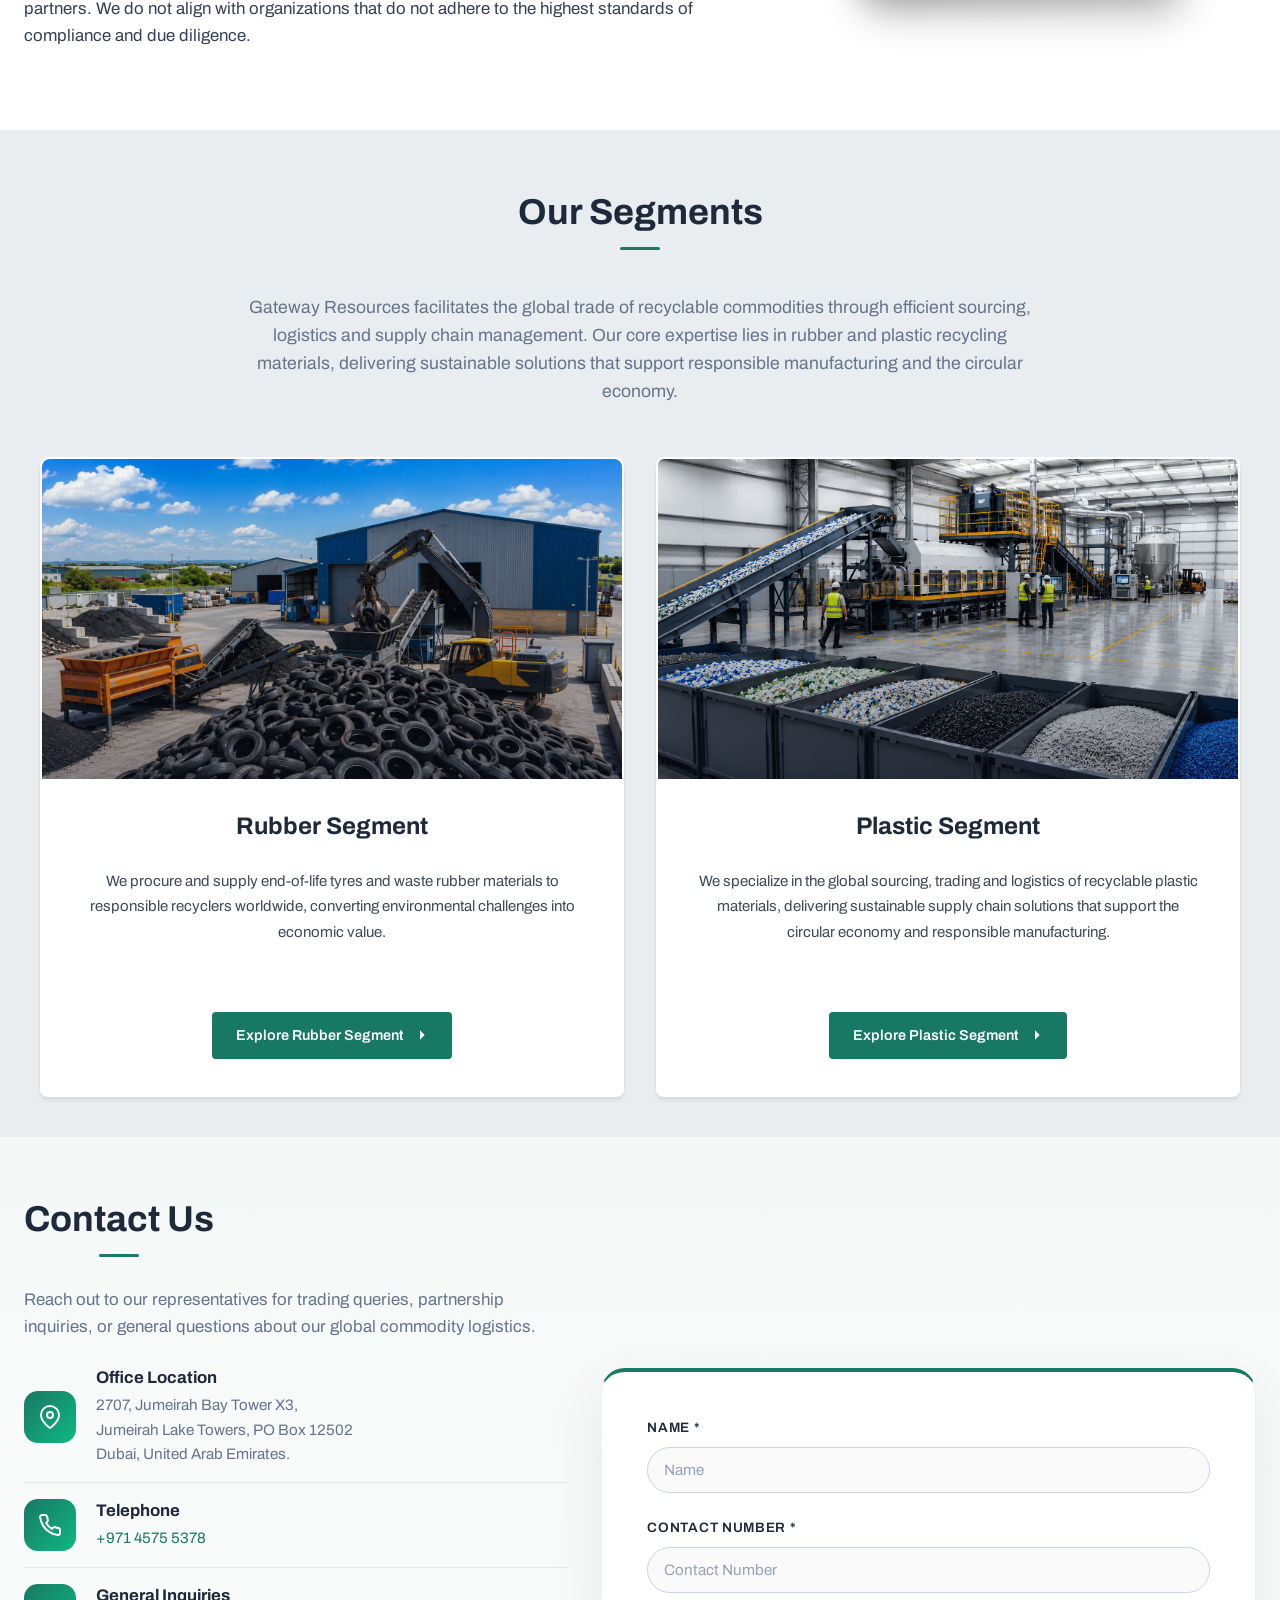
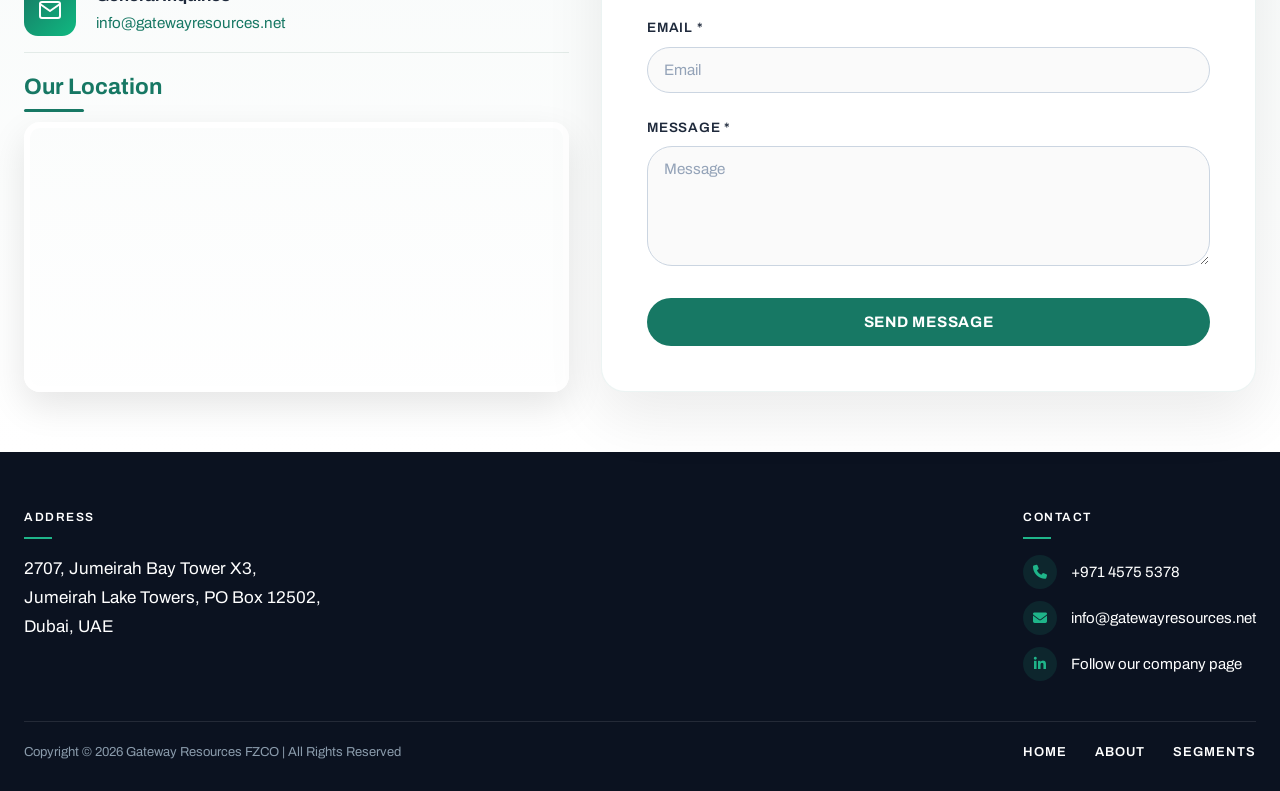
==== commit 504c04ae: "Rubber card: wheel-only tyre animation" ====
--- a/index.html
+++ b/index.html
@@ -177,8 +177,8 @@
       
       <div class="segments-grid">
         <!-- Rubber Segment -->
-        <div class="segment-card">
-          <div class="segment-image">
+        <div class="segment-card" data-fx="rubber">
+                    <div class="segment-image">
             <img src="assets/rubber_banner.png" alt="Used Rubber Tyres">
             <div class="segment-image-overlay"></div>
           </div>
@@ -278,6 +278,16 @@
                 <p><a href="mailto:info@gatewayresources.net">info@gatewayresources.net</a></p>
               </div>
             </div>
+
+            <!-- Map (moved under General Inquiries) -->
+            <div class="contact-map">
+              <h3>Our Location</h3>
+              <iframe
+                src="https://www.google.com/maps?q=Jumeirah+Bay+Tower+X3,+Dubai&output=embed"
+                loading="lazy"
+                allowfullscreen>
+              </iframe>
+            </div>
           </div>
           
         </div>
@@ -312,60 +322,47 @@
         </div>
       </div>
 
-      <div class="contact-map">
-        <h3>Our Location</h3>
-        <iframe
-          src="https://www.google.com/maps?q=Jumeirah+Bay+Tower+X3,+Dubai&output=embed"
-          loading="lazy"
-          allowfullscreen>
-        </iframe>
-      </div>
-
     </div>
   </section>
-
-  <footer>
+<footer>
   <div class="container">
 
-    <div class="ft7-boxes">
-
-      <div class="ft7-box">
-        <span class="ft7-ico"><i class="fas fa-location-dot"></i></span>
-        <div>
-          <small>Address</small>
-          <p>2707, Jumeirah Bay Tower X3, Jumeirah Lake Towers, PO Box 12502, Dubai, UAE</p>
-        </div>
-      </div>
-
-      <a class="ft7-box ft7-link" href="tel:+97145755378">
-        <span class="ft7-ico"><i class="fas fa-phone"></i></span>
-        <div>
-          <small>Phone</small>
-          <p>+971 4575 5378</p>
-        </div>
-      </a>
-
-      <a class="ft7-box ft7-link" href="mailto:info@gatewayresources.net">
-        <span class="ft7-ico"><i class="fas fa-envelope"></i></span>
-        <div>
-          <small>Email</small>
-          <p>info@gatewayresources.net</p>
-        </div>
-      </a>
-
-      <a class="ft7-box ft7-link ft7-in" href="https://www.linkedin.com/company/gateway-resources/" target="_blank" rel="noopener noreferrer">
-        <span class="ft7-ico"><i class="fab fa-linkedin-in"></i></span>
-        <div>
-          <small>LinkedIn</small>
-          <p>Follow our company page</p>
-        </div>
-      </a>
-
-    </div>
-
-    <div class="ft7-bottom">
-      <p class="ft7-copy">Copyright &copy; 2026 Gateway Resources FZCO | All Rights Reserved</p>
-      <nav class="ft7-nav">
+    <div class="ft8-main">
+
+      <div class="ft8-address">
+        <small class="ft8-label">Address</small>
+        <p>2707, Jumeirah Bay Tower X3,<br>Jumeirah Lake Towers, PO Box 12502,<br>Dubai, UAE</p>
+      </div>
+
+      <div class="ft8-contact">
+        <small class="ft8-label">Contact</small>
+        <ul class="ft8-contacts">
+          <li>
+            <a href="tel:+97145755378">
+              <i class="fas fa-phone"></i>
+              <span>+971 4575 5378</span>
+            </a>
+          </li>
+          <li>
+            <a href="mailto:info@gatewayresources.net">
+              <i class="fas fa-envelope"></i>
+              <span>info@gatewayresources.net</span>
+            </a>
+          </li>
+          <li>
+            <a href="https://www.linkedin.com/company/gateway-resources/" target="_blank" rel="noopener noreferrer">
+              <i class="fab fa-linkedin-in"></i>
+              <span>Follow our company page</span>
+            </a>
+          </li>
+        </ul>
+      </div>
+
+    </div>
+
+    <div class="ft8-bottom">
+      <p class="ft8-copy">Copyright &copy; 2026 Gateway Resources FZCO | All Rights Reserved</p>
+      <nav class="ft8-nav">
         <a href="index.html">Home</a>
         <a href="#about">About</a>
         <a href="#segments">Segments</a>
@@ -415,6 +412,7 @@
 <script src="chatbot.js"></script>
 <script src="script.js"></script>
 <script src="product-modal.js"></script>
+<script src="rubber-fx.js"></script>
  
 </body>
-</html>
+</html>
--- a/styles.css
+++ b/styles.css
@@ -2920,7 +2920,7 @@
 
 @media (max-width: 1024px) {
   footer .ft-grid {
-    grid-template-columns: 1fr 1fr;
+      grid-template-columns: 1fr auto;
     gap: 40px;
   }
 }
@@ -3735,4 +3735,552 @@
     padding-right: 0;
   }
 }
-
+/* ===== Footer option 8 ===== */
+footer .ft8-main {
+  display: grid;
+    grid-template-columns: 1fr auto;
+  gap: 48px;
+  padding: 56px 0 40px;
+  align-items: start;
+}
+
+footer .ft8-label {
+  display: block;
+  font-size: 12px;
+  font-weight: 600;
+  letter-spacing: 1.5px;
+  text-transform: uppercase;
+  color: #ffffff;
+  margin-bottom: 16px;
+}
+
+footer .ft8-address p {
+  margin: 0;
+  font-size: 17px;
+  line-height: 1.7;
+  color: #ffffff;
+}
+
+footer .ft8-contacts {
+  list-style: none;
+  margin: 0;
+  padding: 0;
+  display: grid;
+  gap: 16px;
+}
+
+footer .ft8-contacts a {
+  display: flex;
+  align-items: center;
+  gap: 14px;
+  color: #c9d4de;
+  font-size: 15px;
+  text-decoration: none;
+  transition: color 0.2s ease;
+}
+
+footer .ft8-contacts i {
+  width: 20px;
+  text-align: center;
+  font-size: 16px;
+  color: #1fb58a;
+}
+
+footer .ft8-contacts a:hover {
+  color: #ffffff;
+}
+
+footer .ft8-bottom {
+  display: flex;
+  justify-content: space-between;
+  align-items: center;
+  gap: 16px;
+  border-top: 1px solid rgba(255, 255, 255, 0.1);
+  padding: 20px 0 28px;
+}
+
+footer .ft8-copy {
+  margin: 0;
+  font-size: 13px;
+  color: #8a9bab;
+}
+
+footer .ft8-nav {
+  display: flex;
+  gap: 28px;
+}
+
+footer .ft8-nav a {
+  color: #ffffff;
+  font-size: 13px;
+  font-weight: 600;
+  letter-spacing: 1px;
+  text-transform: uppercase;
+  text-decoration: none;
+  transition: color 0.2s ease;
+}
+
+footer .ft8-nav a:hover {
+  color: #1fb58a;
+}
+
+/* Phones and small tablets */
+@media (max-width: 768px) {
+  footer .ft8-main {
+    grid-template-columns: 1fr;
+    gap: 32px;
+    padding: 40px 0 32px;
+  }
+
+  footer .ft8-bottom {
+    flex-direction: column;
+    align-items: flex-start;
+  }
+}
+
+/* ===== Footer option 8: elegant touches ===== */
+footer {
+  border-top: 3px solid #1fb58a;
+}
+
+footer .ft8-label::after {
+  content: "";
+  display: block;
+  width: 28px;
+  height: 2px;
+  background: #1fb58a;
+  margin-top: 10px;
+}
+
+footer .ft8-contacts a {
+  color: #ffffff;
+}
+
+footer .ft8-contacts a:hover {
+  color: #1fb58a;
+}
+
+footer .ft8-contacts i {
+  width: 34px;
+  height: 34px;
+  border-radius: 50%;
+  background: rgba(31, 181, 138, 0.12);
+  display: inline-flex;
+  align-items: center;
+  justify-content: center;
+  font-size: 14px;
+  flex-shrink: 0;
+}
+
+footer .ft8-contacts {
+  gap: 12px;
+}
+
+/* ===== Contact: line up the form with Office Location ===== */
+@media (min-width: 992px) {
+  .contact-layout {
+    display: grid;
+    grid-template-columns: 1fr 1.2fr;
+    column-gap: 32px;
+    align-items: start;
+  }
+
+  .contact-info {
+    display: contents;
+  }
+
+  .contact-info > h2 {
+    grid-column: 1;
+    grid-row: 1;
+  }
+
+  .contact-info > .contact-description {
+    grid-column: 1;
+    grid-row: 2;
+  }
+
+  .contact-info > .contact-details {
+    grid-column: 1;
+    grid-row: 3;
+  }
+
+  .contact-form-container {
+    grid-column: 2;
+    grid-row: 3;
+    margin-top: 0;
+  }
+}
+
+/* ===== Contact: map under General Inquiries ===== */
+.contact-details .contact-map {
+  margin-top: 4px;
+}
+
+.contact-details .contact-map h3 {
+  margin: 0 0 10px;
+}
+
+.contact-details .contact-map iframe {
+  width: 100%;
+  height: 220px;
+}
+
+@media (min-width: 992px) {
+  .contact-info > .contact-details {
+    display: flex;
+    flex-direction: column;
+    align-self: stretch;
+  }
+
+  .contact-details .contact-map {
+    flex: 1;
+    display: flex;
+    flex-direction: column;
+  }
+
+  .contact-details .contact-map iframe {
+    flex: 1;
+    height: auto;
+    min-height: 140px;
+  }
+}
+
+/* ===== Contact: smaller gaps + no boxes on the left ===== */
+@media (min-width: 992px) {
+  .contact-layout {
+    row-gap: 0;
+  }
+}
+
+.contact-info > h2 {
+  margin-bottom: 16px;
+}
+
+.contact-info > .contact-description {
+  margin: 0 0 28px;
+}
+
+.contact-details {
+  gap: 0;
+  margin-top: 0;
+}
+
+.contact-details .contact-item,
+.contact-details .contact-item:hover {
+  background: transparent;
+  border: none;
+  border-bottom: 1px solid #e3ebe8;
+  border-radius: 0;
+  box-shadow: none;
+  transform: none;
+  padding: 16px 0;
+  margin: 0;
+}
+
+.contact-details .contact-item:first-child {
+  padding-top: 0;
+}
+
+.contact-details .contact-map {
+  margin-top: 20px;
+}
+
+/* ===== Segments: stronger grey background ===== */
+#segments.bg-light {
+  background: #e9edf0;
+}
+
+/* ===== Segments: more space under the heading ===== */
+#segments .segments-intro {
+  padding-top: 24px;
+}
+
+/* ===== About Us + Contact Us: green line centered under heading ===== */
+.about-text h2,
+.contact-info > h2 {
+  display: inline-block;
+  justify-self: start;
+}
+
+.about-text h2::after,
+.contact-info > h2::after {
+  content: "";
+  display: block;
+  position: static;
+  left: auto;
+  right: auto;
+  transform: none;
+  width: 40px;
+  height: 3px;
+  background: #1b7a64;
+  margin: 12px auto 0;
+}
+
+/* ===== Our Segments: same heading line as About Us ===== */
+#segments .section-title::after {
+  content: "";
+  display: block;
+  position: static;
+  left: auto;
+  right: auto;
+  transform: none;
+  width: 40px;
+  height: 3px;
+  background: #1b7a64;
+  margin: 12px auto 0;
+}
+
+/* ===== Segments: center the green buttons ===== */
+#segments .btn-segment {
+  display: flex;
+  width: fit-content;
+  margin-left: auto;
+  margin-right: auto;
+  align-self: center;
+}
+
+/* ===== Segments: bigger cards ===== */
+#segments .container {
+  max-width: 1200px;
+}
+
+#segments .segments-grid {
+  gap: 32px;
+}
+
+#segments .segment-image {
+  height: 240px;
+}
+
+#segments .segment-image img {
+  width: 100%;
+  height: 100%;
+  object-fit: cover;
+}
+
+#segments .segment-body {
+  padding: 32px 40px 36px;
+}
+/* ===== Segments: full width, small gap in the middle ===== */
+#segments .segments-grid {
+  grid-template-columns: repeat(2, minmax(0, 1fr));
+  gap: 32px;
+}
+
+@media (max-width: 860px) {
+  #segments .segments-grid {
+    grid-template-columns: minmax(0, 1fr);
+  }
+}
+
+/* ===== Segments: remove width limit + taller cards ===== */
+#segments .segments-grid {
+  max-width: none;
+  width: 100%;
+  margin-left: 0;
+  margin-right: 0;
+}
+
+#segments .segment-card {
+  min-height: 640px;
+}
+
+#segments .segment-image {
+  height: 320px;
+}
+
+/* ===== Segments: cover the whole page width ===== */
+#segments .container {
+  max-width: none;
+  width: 100%;
+  padding-left: 40px;
+  padding-right: 40px;
+}
+
+@media (max-width: 860px) {
+  #segments .container {
+    padding-left: 16px;
+    padding-right: 16px;
+  }
+}
+
+/* ===== Segments: clearer, centered paragraph ===== */
+#segments .segment-body p {
+  color: #3d4a55;
+  font-size: 15px;
+  line-height: 1.7;
+  text-align: center;
+  max-width: 520px;
+  margin-top: auto;
+  margin-bottom: auto;
+  margin-left: auto;
+  margin-right: auto;
+}
+
+#segments .btn-segment {
+  margin-top: 0;
+}
+
+/* ===== Segments: move paragraph a little down ===== */
+#segments .segment-body p {
+  padding-top: 16px;
+}
+
+/* ===== Segments: dark green outline on hover ===== */
+#segments .segment-card {
+  border: 2px solid transparent;
+  transition: transform 0.3s ease, box-shadow 0.3s ease, border-color 0.3s ease;
+}
+
+#segments .segment-card:hover {
+  border-color: #1b7a64;
+}
+
+/* ===== Rubber card: 3D tyre lap ===== */
+#segments .segment-card[data-fx="rubber"] {
+  position: relative;
+  overflow: visible;
+}
+
+#segments .segment-card[data-fx="rubber"]:hover {
+  border-color: transparent;
+}
+
+#segments .segment-card[data-fx="rubber"] .segment-image {
+  border-radius: 8px 8px 0 0;
+}
+
+.rfx-layer {
+  position: absolute;
+  inset: -2px;
+  pointer-events: none;
+  z-index: 6;
+}
+
+.rfx-track {
+  position: absolute;
+  inset: 0;
+  width: 100%;
+  height: 100%;
+  overflow: visible;
+  opacity: 0;
+  transition: opacity 0.4s ease;
+}
+
+.rfx-layer.is-on .rfx-track {
+  opacity: 1;
+}
+
+.rfx-track rect {
+  fill: none;
+  stroke: #1b7a64;
+  stroke-width: 3;
+  stroke-linecap: round;
+  stroke-dasharray: 1000;
+  stroke-dashoffset: 1000;
+}
+
+.rfx-tyre {
+  position: absolute;
+  left: 0;
+  top: 0;
+  width: 46px;
+  height: 46px;
+  opacity: 0;
+  transition: opacity 0.35s ease;
+  filter: drop-shadow(0 6px 8px rgba(0, 0, 0, 0.35));
+  will-change: transform;
+}
+
+.rfx-tyre.is-on {
+  opacity: 1;
+}
+
+.rfx-tyre::after {
+  content: "";
+  position: absolute;
+  inset: 0;
+  border-radius: 50%;
+  background: radial-gradient(circle at 32% 28%, rgba(255, 255, 255, 0.3), rgba(255, 255, 255, 0) 45%);
+}
+
+.rfx-wheel,
+.rfx-wheel svg {
+  width: 100%;
+  height: 100%;
+  display: block;
+}
+
+.rfx-crumb {
+  position: absolute;
+  width: 5px;
+  height: 5px;
+  border-radius: 50%;
+  background: #2a2e31;
+  animation: rfx-crumb 0.9s ease-out forwards;
+}
+
+@keyframes rfx-crumb {
+  to {
+    transform: translate(var(--dx), var(--dy)) scale(0.4);
+    opacity: 0;
+  }
+}
+
+.rfx-chip {
+  position: absolute;
+  left: 16px;
+  bottom: 16px;
+  max-width: calc(100% - 32px);
+  display: grid;
+  grid-template-columns: auto 1fr;
+  column-gap: 12px;
+  align-items: center;
+  padding: 10px 16px 10px 10px;
+  border-radius: 12px;
+  background: rgba(8, 20, 28, 0.82);
+  backdrop-filter: blur(6px);
+  color: #ffffff;
+  text-align: left;
+  opacity: 0;
+  transform: translateY(8px);
+  transition: opacity 0.35s ease, transform 0.35s ease;
+  pointer-events: none;
+  z-index: 4;
+}
+
+.rfx-chip.is-on {
+  opacity: 1;
+  transform: none;
+}
+
+.rfx-step {
+  grid-row: span 2;
+  width: 32px;
+  height: 32px;
+  border-radius: 50%;
+  background: #1b7a64;
+  display: flex;
+  align-items: center;
+  justify-content: center;
+  font-size: 13px;
+  font-weight: 700;
+}
+
+.rfx-chip strong {
+  font-size: 14px;
+  line-height: 1.25;
+  transition: opacity 0.18s ease;
+}
+
+.rfx-chip small {
+  font-size: 12px;
+  line-height: 1.35;
+  color: #c9d4de;
+  transition: opacity 0.18s ease;
+}
+
+.rfx-chip.is-swap strong,
+.rfx-chip.is-swap small {
+  opacity: 0;
+}
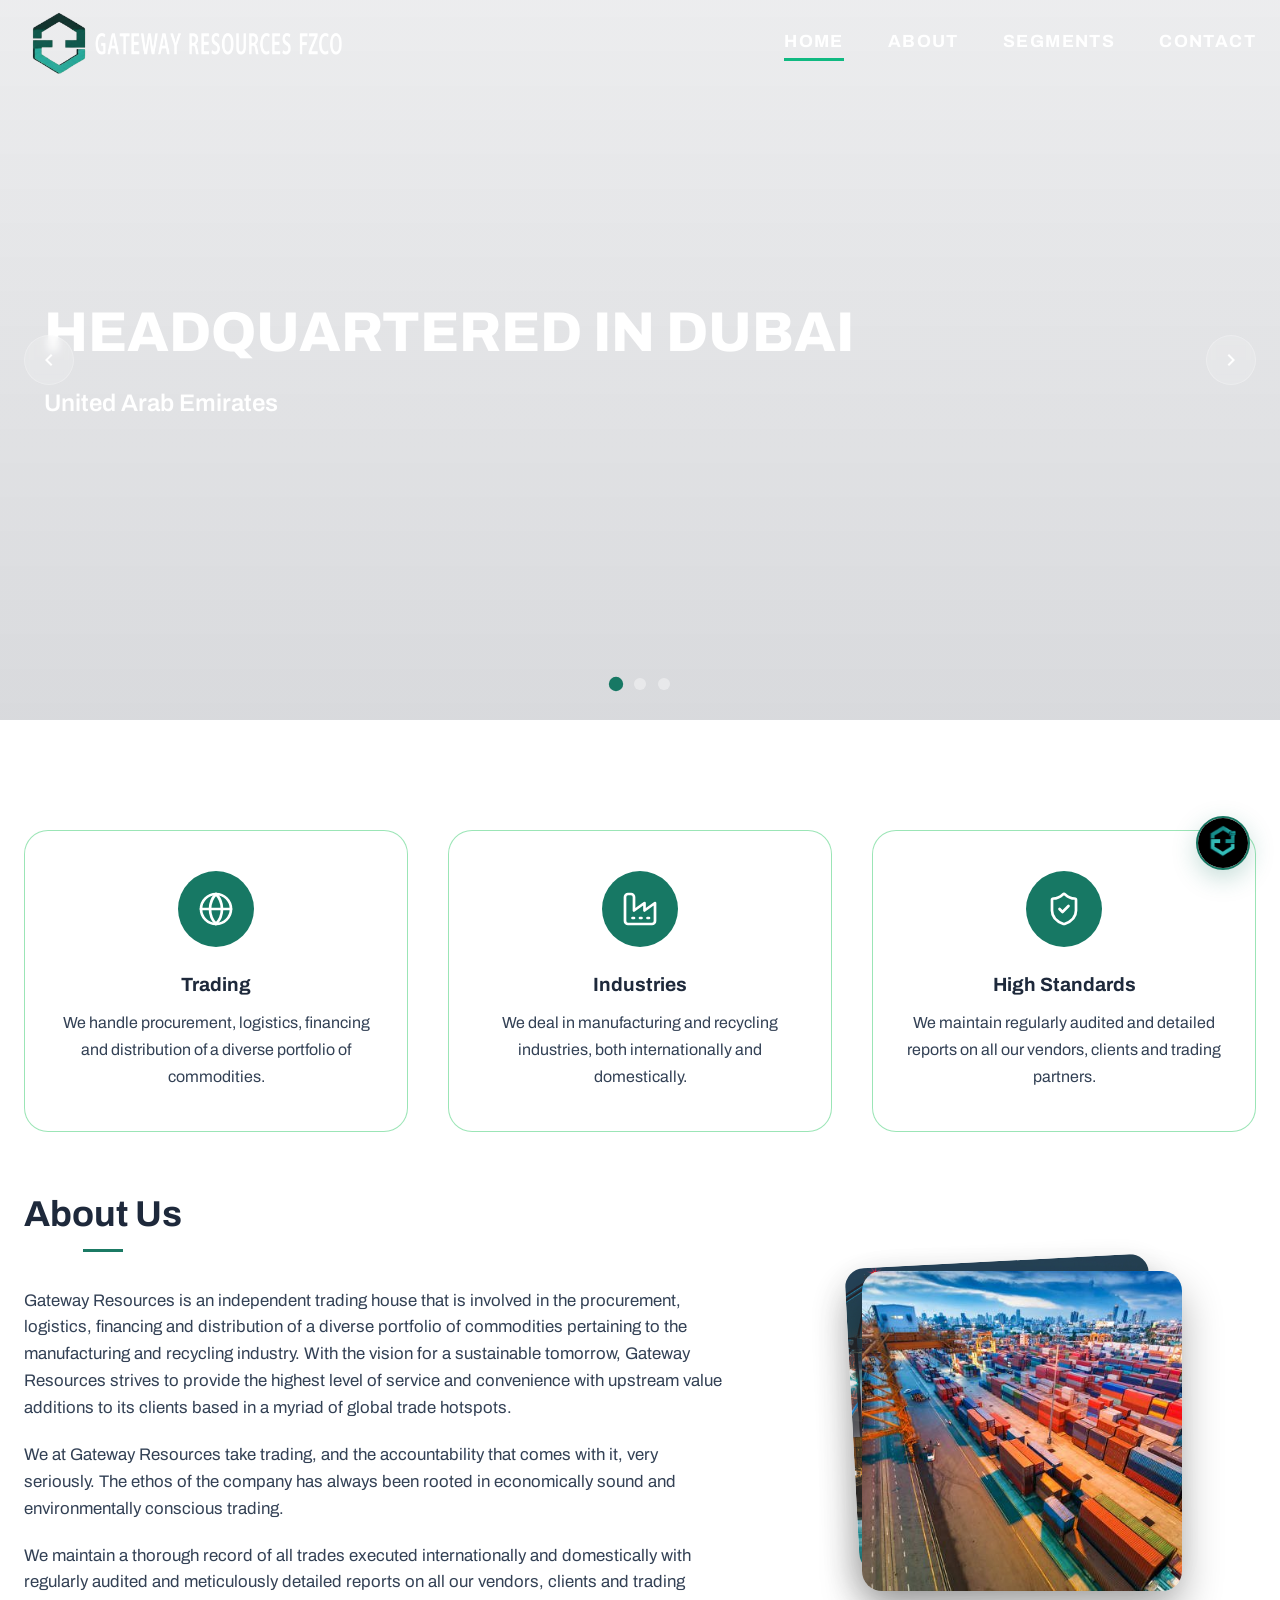
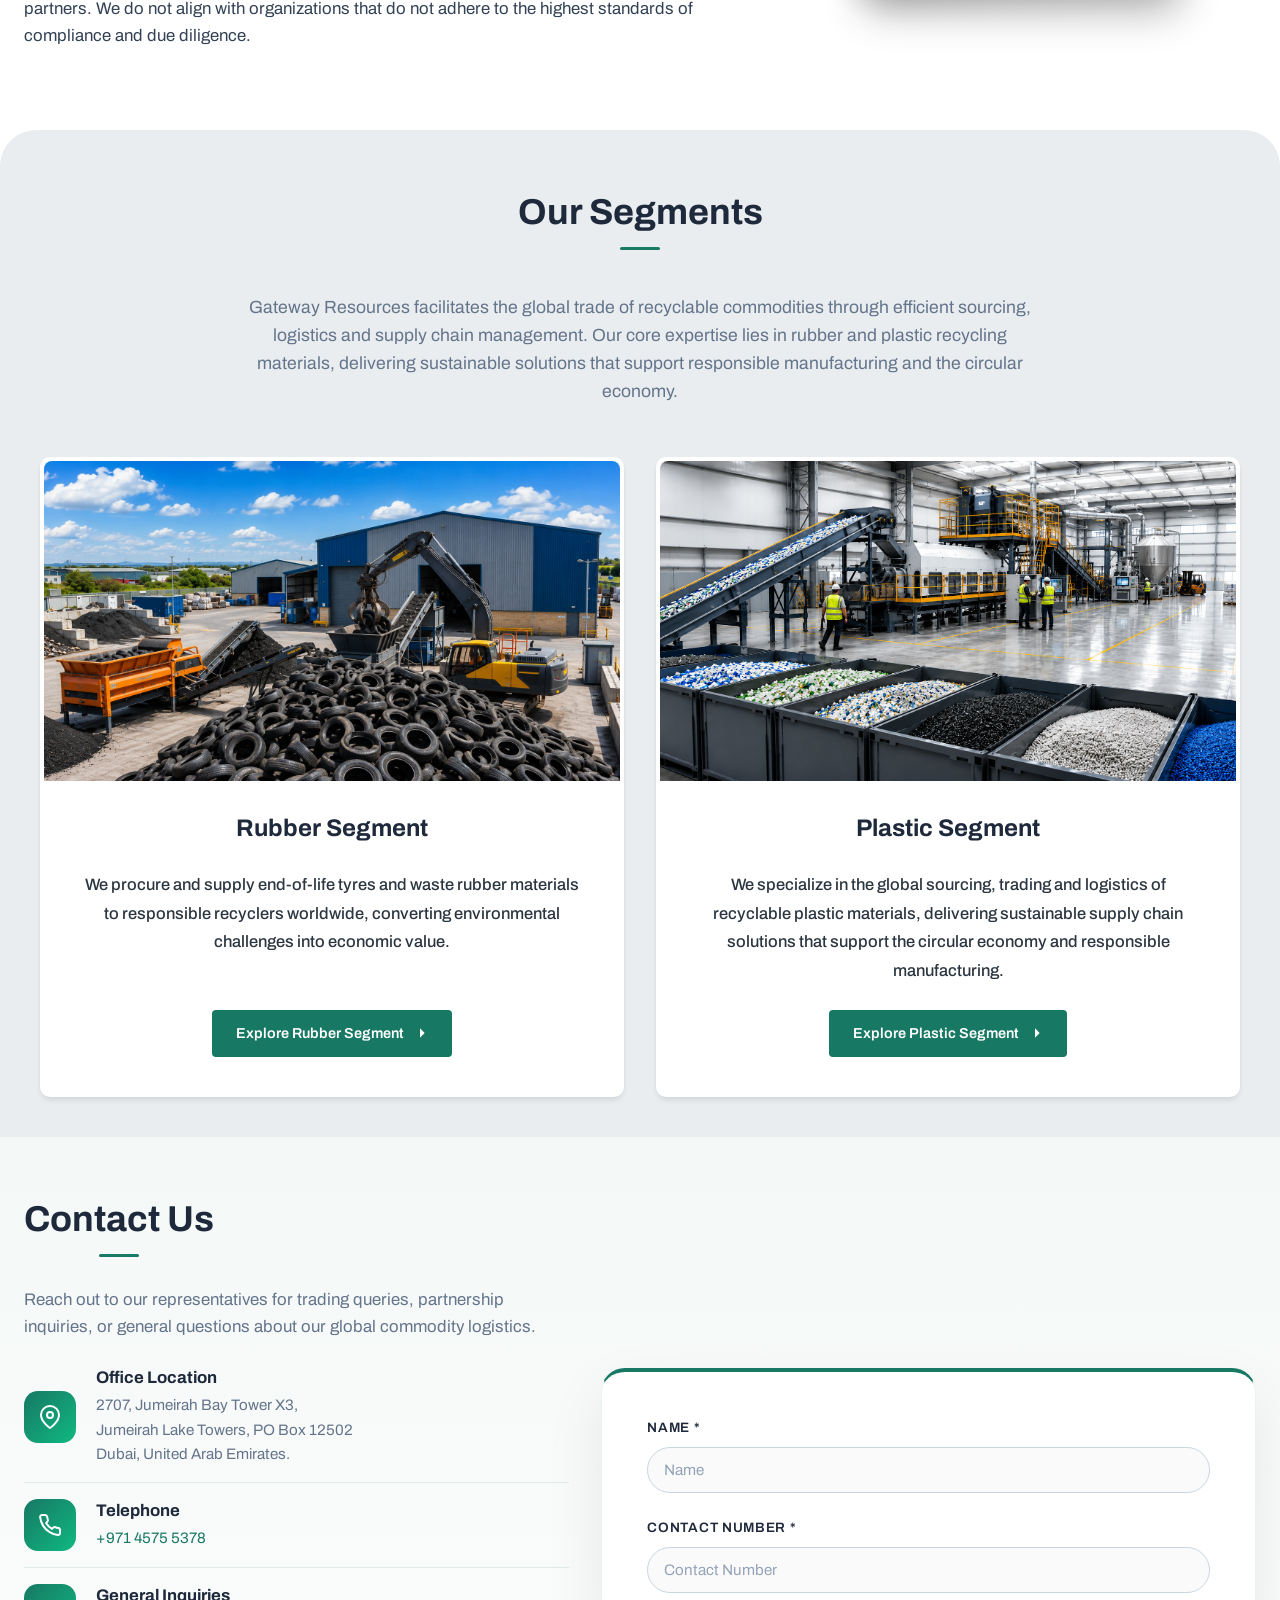
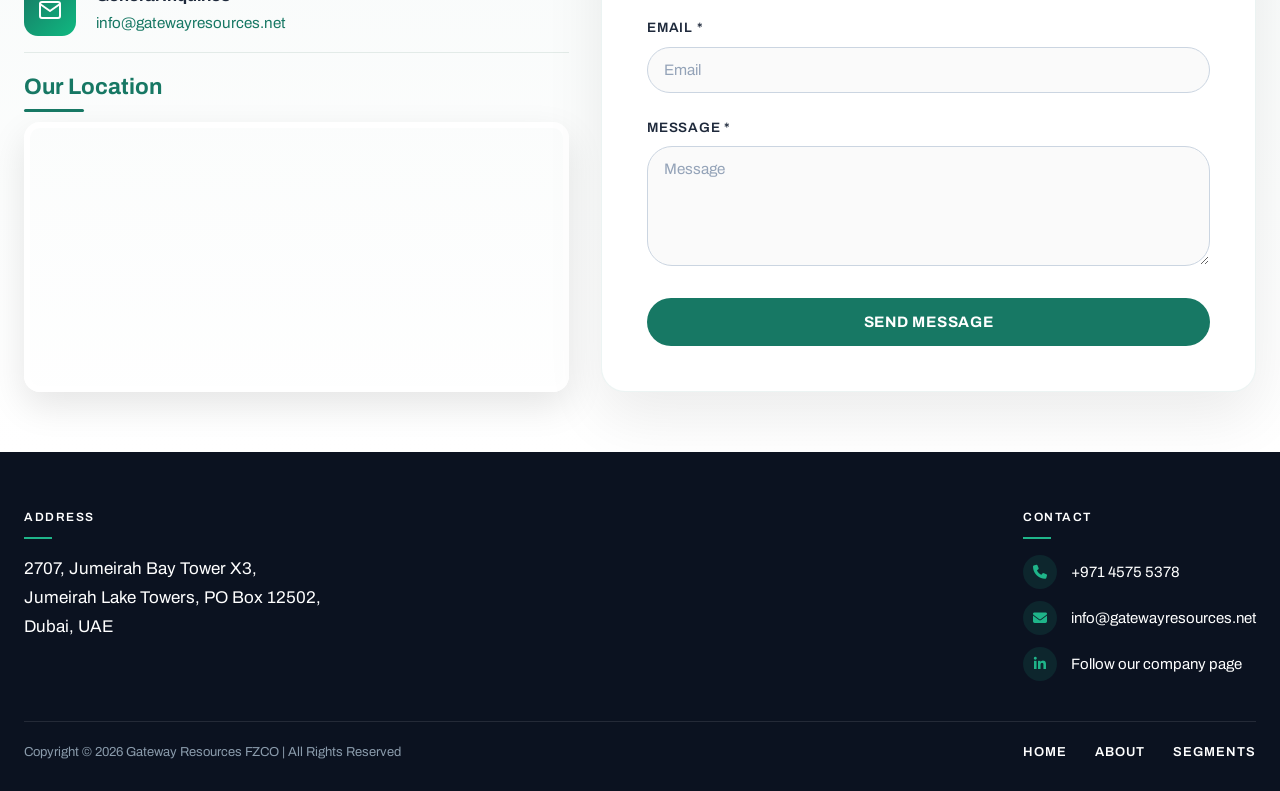
==== commit 863f8c26: "Before banner text animation" ====
--- a/index.html
+++ b/index.html
@@ -177,8 +177,8 @@
       
       <div class="segments-grid">
         <!-- Rubber Segment -->
-        <div class="segment-card" data-fx="rubber">
-                    <div class="segment-image">
+        <div class="segment-card">
+          <div class="segment-image">
             <img src="assets/rubber_banner.png" alt="Used Rubber Tyres">
             <div class="segment-image-overlay"></div>
           </div>
@@ -192,7 +192,7 @@
           </div>
         </div>
 
-        <!-- Plastic Segment -->
+    <!-- Plastic Segment -->
 <div class="segment-card">
   <div class="segment-image">
     <img src="assets/plastic_banner2.png" alt="Plastic Recycling Materials">
@@ -222,8 +222,6 @@
 <!-- =======================
      PREMIUM LOCATION SECTION
 ======================= -->
-
-
 
   <!-- Contact Us Section -->
   <section class="section-padding" id="contact">
@@ -411,8 +409,73 @@
 <script src="knowledge.js"></script>
 <script src="chatbot.js"></script>
 <script src="script.js"></script>
-<script src="product-modal.js"></script>
-<script src="rubber-fx.js"></script>
- 
+<script src="product-modal.js"></script> 
+<script>
+  // Make each segment card open its page when clicked anywhere
+  document.querySelectorAll('#segments .segment-card').forEach(function (card) {
+    var link = card.querySelector('.btn-segment');
+    if (!link) return;
+    card.style.cursor = 'pointer';
+    card.addEventListener('click', function (e) {
+      if (e.target.closest('a')) return;
+      window.location.href = link.href;
+    });
+  });
+</script>
 </body>
+<script>
+  // Scroll effects: Segments slides over About, then cards slide in from the sides
+  (function () {
+    var reduce = window.matchMedia('(prefers-reduced-motion: reduce)').matches;
+    var about = document.getElementById('about');
+    var segments = document.getElementById('segments');
+    if (!about || !segments) return;
+
+    // 1. Stacking effect (laptops and desktops only)
+    var desktop = window.matchMedia('(min-width: 992px)');
+    function setStack() {
+      if (desktop.matches && !reduce) {
+        document.body.classList.add('stack-on');
+        about.style.top = Math.min(0, window.innerHeight - about.offsetHeight) + 'px';
+      } else {
+        document.body.classList.remove('stack-on');
+        about.style.top = '';
+      }
+    }
+    setStack();
+    window.addEventListener('resize', setStack);
+    window.addEventListener('load', setStack);
+
+    // 2. Heading fades up, cards slide in from the sides
+    if (reduce || !('IntersectionObserver' in window)) return;
+    var items = [
+      [segments.querySelector('.section-title'), 'sr-up'],
+      [segments.querySelector('.segments-intro'), 'sr-up']
+    ];
+    var cards = segments.querySelectorAll('.segment-card');
+    if (cards[0]) items.push([cards[0], 'sr-left']);
+    if (cards[1]) items.push([cards[1], 'sr-right']);
+
+    items.forEach(function (it) {
+      if (it[0]) it[0].classList.add('sr', it[1]);
+    });
+
+    var io = new IntersectionObserver(function (entries) {
+      entries.forEach(function (e) {
+        if (!e.isIntersecting) return;
+        var el = e.target;
+        el.classList.add('sr-in');
+        io.unobserve(el);
+        // After arriving, go back to the normal hover effect
+        setTimeout(function () {
+          el.classList.remove('sr', 'sr-up', 'sr-left', 'sr-right', 'sr-in');
+        }, 1400);
+      });
+    }, { threshold: 0.2 });
+
+    items.forEach(function (it) {
+      if (it[0]) io.observe(it[0]);
+    });
+  })();
+</script>
 </html>
--- a/styles.css
+++ b/styles.css
@@ -4283,4 +4283,298 @@
 .rfx-chip.is-swap strong,
 .rfx-chip.is-swap small {
   opacity: 0;
+}
+
+/* ===== Rubber card: transforming object ===== */
+.rfx-tyre::after {
+  display: none;
+}
+
+.rfx-form {
+  position: absolute;
+  inset: 0;
+  opacity: 0;
+  transform: scale(0.5);
+  transition: opacity 0.35s ease, transform 0.5s cubic-bezier(0.2, 0.8, 0.2, 1.2);
+}
+
+.rfx-form.is-active {
+  opacity: 1;
+  transform: scale(1);
+}
+
+.rfx-form[data-f="0"]::after {
+  content: "";
+  position: absolute;
+  inset: 0;
+  border-radius: 50%;
+  background: radial-gradient(circle at 32% 28%, rgba(255, 255, 255, 0.3), rgba(255, 255, 255, 0) 45%);
+}
+
+.rfx-spin,
+.rfx-spin svg {
+  width: 100%;
+  height: 100%;
+  display: block;
+}
+
+.rfx-powder {
+  position: absolute;
+  inset: 4%;
+  border-radius: 50%;
+  background: radial-gradient(circle at 45% 40%, #4a4f54 0 22%, rgba(52, 57, 61, 0.85) 40%, rgba(52, 57, 61, 0.35) 60%, rgba(52, 57, 61, 0) 72%);
+  animation: rfx-breathe 1.2s ease-in-out infinite;
+}
+
+@keyframes rfx-breathe {
+  50% { transform: scale(1.1); }
+}
+
+/* Flying particles */
+.rfx-bit {
+  position: absolute;
+  pointer-events: none;
+  animation: rfx-fly 750ms ease-out forwards;
+}
+
+.rfx-chunk {
+  width: 8px;
+  height: 6px;
+  margin: -3px 0 0 -4px;
+  border-radius: 2px;
+  background: #1b1e21;
+  box-shadow: inset 0 0 0 1px #34393d;
+}
+
+.rfx-grain {
+  width: 4px;
+  height: 4px;
+  margin: -2px 0 0 -2px;
+  border-radius: 50%;
+  background: #2a2e31;
+}
+
+.rfx-dust {
+  width: 18px;
+  height: 18px;
+  margin: -9px 0 0 -9px;
+  border-radius: 50%;
+  background: radial-gradient(circle, rgba(70, 75, 80, 0.45), rgba(70, 75, 80, 0) 70%);
+  animation-name: rfx-dust;
+}
+
+@keyframes rfx-fly {
+  from { transform: translate(0, 0) rotate(0deg); opacity: 1; }
+  to   { transform: translate(var(--dx), var(--dy)) rotate(var(--rot)); opacity: 0; }
+}
+
+@keyframes rfx-dust {
+  from { transform: translate(0, 0) scale(0.6); opacity: 0.9; }
+  to   { transform: translate(var(--dx), var(--dy)) scale(2.2); opacity: 0; }
+}
+/* ===== Segments hover: moving border + photo zoom with green overlay ===== */
+#segments .segment-card {
+  position: relative;
+  isolation: isolate;
+  overflow: hidden;
+  border: 0;
+  padding: 3px;
+  border-radius: 10px;
+}
+
+/* The moving green light (hidden until hover) */
+#segments .segment-card::before {
+  content: "";
+  position: absolute;
+  inset: -60%;
+  z-index: -2;
+  background: conic-gradient(from 0deg, transparent 0 60%, #1b7a64 75%, #5dcaa5 85%, transparent 100%);
+  opacity: 0;
+  transition: opacity 0.3s ease;
+}
+
+/* White inner card that covers the middle, so only the edge glows */
+#segments .segment-card::after {
+  content: "";
+  position: absolute;
+  inset: 3px;
+  z-index: -1;
+  background: #ffffff;
+  border-radius: 8px;
+}
+
+#segments .segment-card:hover {
+  border-color: transparent;
+  transform: translateY(-6px);
+  box-shadow: 0 18px 36px rgba(0, 0, 0, 0.14);
+}
+
+#segments .segment-card:hover::before {
+  opacity: 1;
+  animation: seg-spin 5s linear infinite;}
+
+@keyframes seg-spin {
+  to { transform: rotate(360deg); }
+}
+
+/* Photo zoom */
+#segments .segment-image {
+  border-radius: 8px 8px 0 0;
+  overflow: hidden;
+}
+
+#segments .segment-image img {
+  transition: transform 0.7s ease;
+}
+
+#segments .segment-card:hover .segment-image img {
+  transform: scale(1.1);
+}
+
+/* Green overlay with label */
+#segments .segment-image-overlay {
+  position: absolute;
+  inset: 0;
+  z-index: 2;
+  background: rgba(0, 0, 0, 0.3);
+    opacity: 0;
+  transition: opacity 0.35s ease;
+  display: flex;
+  align-items: center;
+  justify-content: center;
+}
+
+#segments .segment-image-overlay::after {
+  content: "Explore segment →";
+  color: #ffffff;
+  font-size: 16px;
+  font-weight: 600;
+  letter-spacing: 0.5px;
+  padding: 10px 20px;
+  border: 1.5px solid rgba(255, 255, 255, 0.85);
+  border-radius: 30px;
+  transform: translateY(8px);
+  transition: transform 0.35s ease;
+}
+
+#segments .segment-card:hover .segment-image-overlay {
+  opacity: 1;
+}
+
+#segments .segment-card:hover .segment-image-overlay::after {
+  transform: none;
+}
+/* Segments: no overlay on the photo */
+#segments .segment-image-overlay {
+  display: none;
+}
+/* ===== Segments: darker, thicker moving border ===== */
+#segments .segment-card {
+  padding: 4px;
+}
+
+#segments .segment-card::before {
+  background: conic-gradient(
+    from 0deg,
+    transparent 0 45%,
+    #0b4d3e 62%,
+    #0f6e56 78%,
+    #0b4d3e 92%,
+    transparent 100%
+  );
+}
+
+#segments .segment-card::after {
+  inset: 4px;
+}
+/* ===== Segments FINAL: 4px green border + slow moving light ===== */
+#segments .segment-card {
+  padding: 4px;
+}
+
+#segments .segment-card::before {
+  inset: -60%;
+  background: conic-gradient(
+    from 0deg,
+    #1b7a64 0 78%,
+    #9fe1cb 87%,
+    #ffffff 90%,
+    #9fe1cb 93%,
+    #1b7a64 100%
+  );
+  transform: none;
+}
+
+#segments .segment-card:hover::before {
+  opacity: 1;
+  animation: seg-spin 4s linear infinite;
+}
+
+#segments .segment-card::after {
+  inset: 4px;
+  border-radius: 7px;
+}
+
+#segments .segment-image-overlay {
+  display: none;
+}
+/* ===== Segments: clearer paragraph text ===== */
+#segments .segment-body p {
+  color: #2b3640;
+  font-size: 16.5px;
+  font-weight: 500;
+  line-height: 1.75;
+  max-width: 560px;
+}
+/* ===== Scroll: Segments slides over About ===== */
+#segments {
+  overflow-x: clip;
+}
+
+body.stack-on #about {
+  position: sticky;
+  z-index: 0;
+  background: #ffffff;
+}
+
+body.stack-on #segments {
+  position: relative;
+  z-index: 2;
+  border-radius: 36px 36px 0 0;
+}
+
+body.stack-on #contact,
+body.stack-on footer {
+  position: relative;
+  z-index: 2;
+}
+
+body.stack-on #contact {
+  background-color: #f4f7f6;
+}
+
+/* ===== Scroll: heading fades up, cards slide in from sides ===== */
+#segments .sr,
+#segments .segment-card.sr {
+  opacity: 0;
+  transition: opacity 0.8s ease, transform 0.9s cubic-bezier(0.2, 0.8, 0.2, 1);
+}
+
+#segments .sr-up {
+  transform: translateY(30px);
+}
+
+#segments .segment-card.sr-left {
+  transform: translateX(-90px);
+}
+
+#segments .segment-card.sr-right {
+  transform: translateX(90px);
+  transition-delay: 0.12s;
+}
+
+#segments .sr.sr-in,
+#segments .segment-card.sr.sr-in {
+  opacity: 1;
+  transform: none;
 }
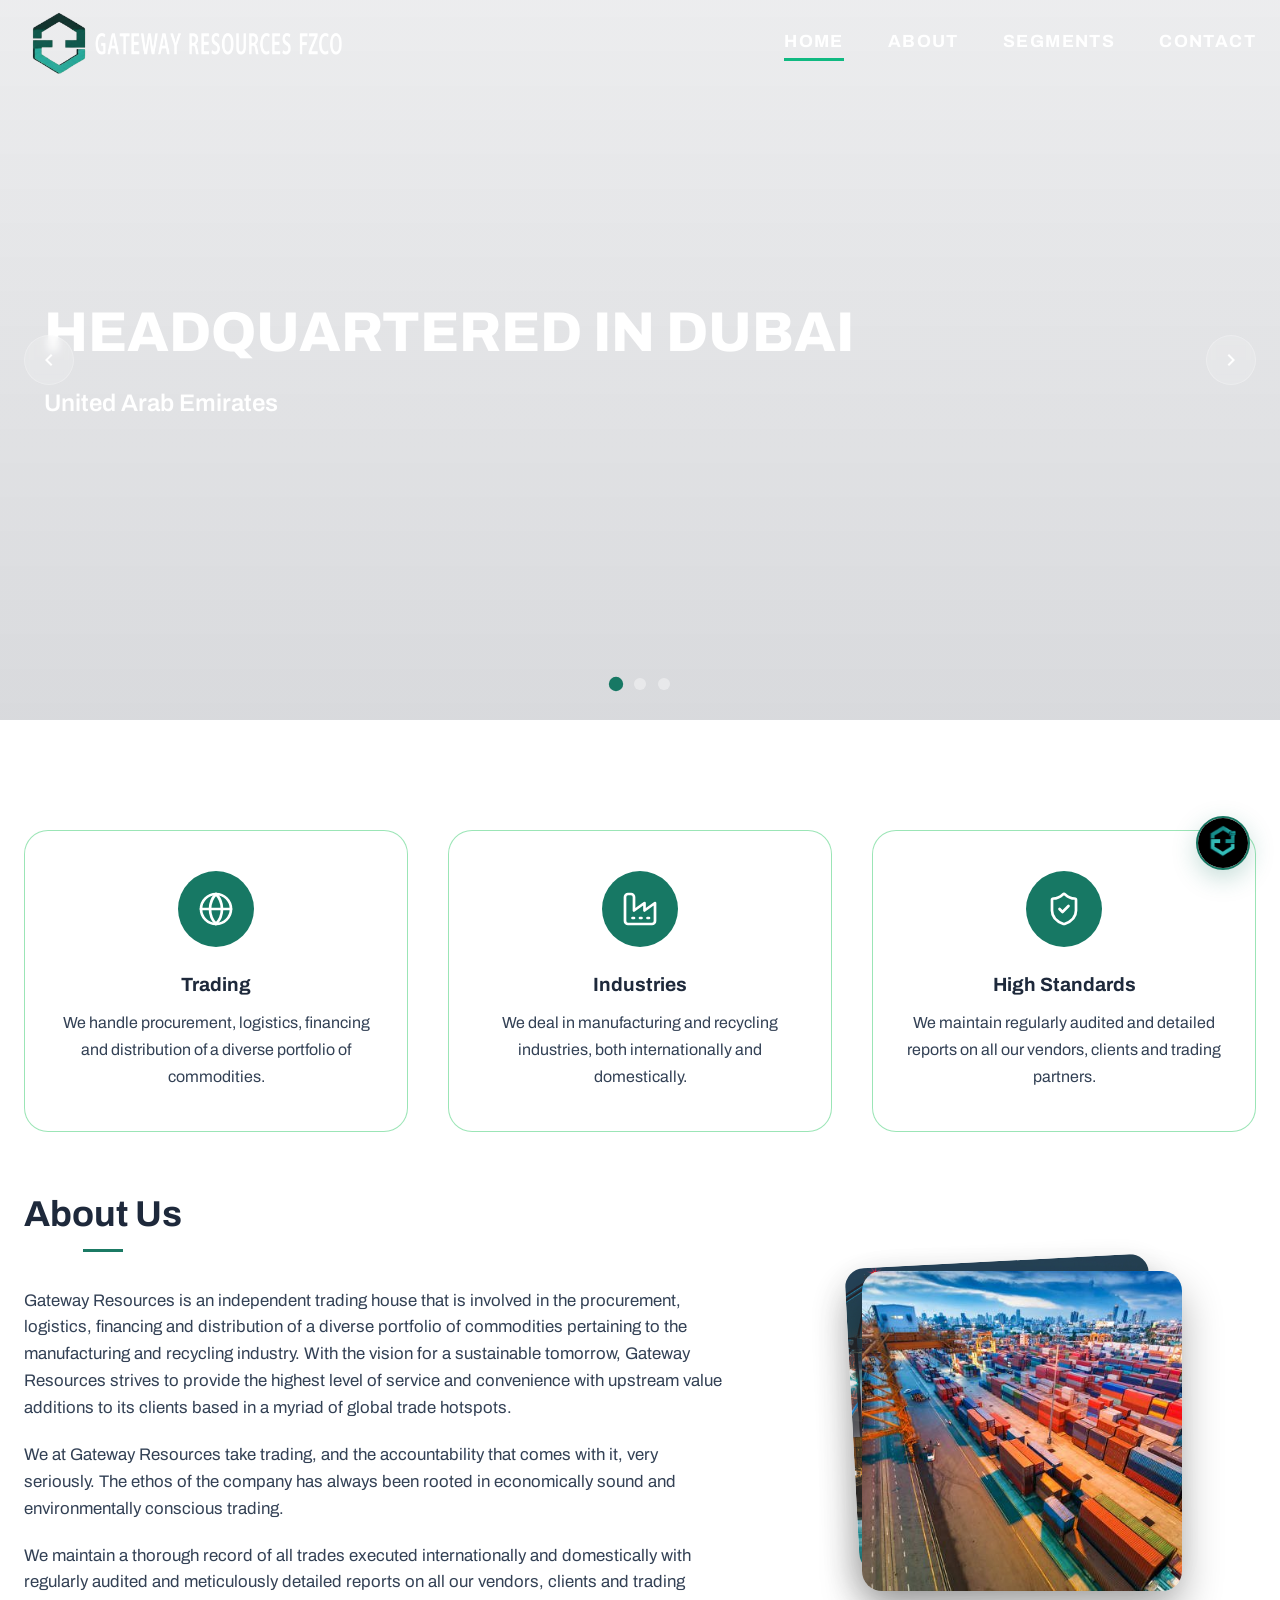
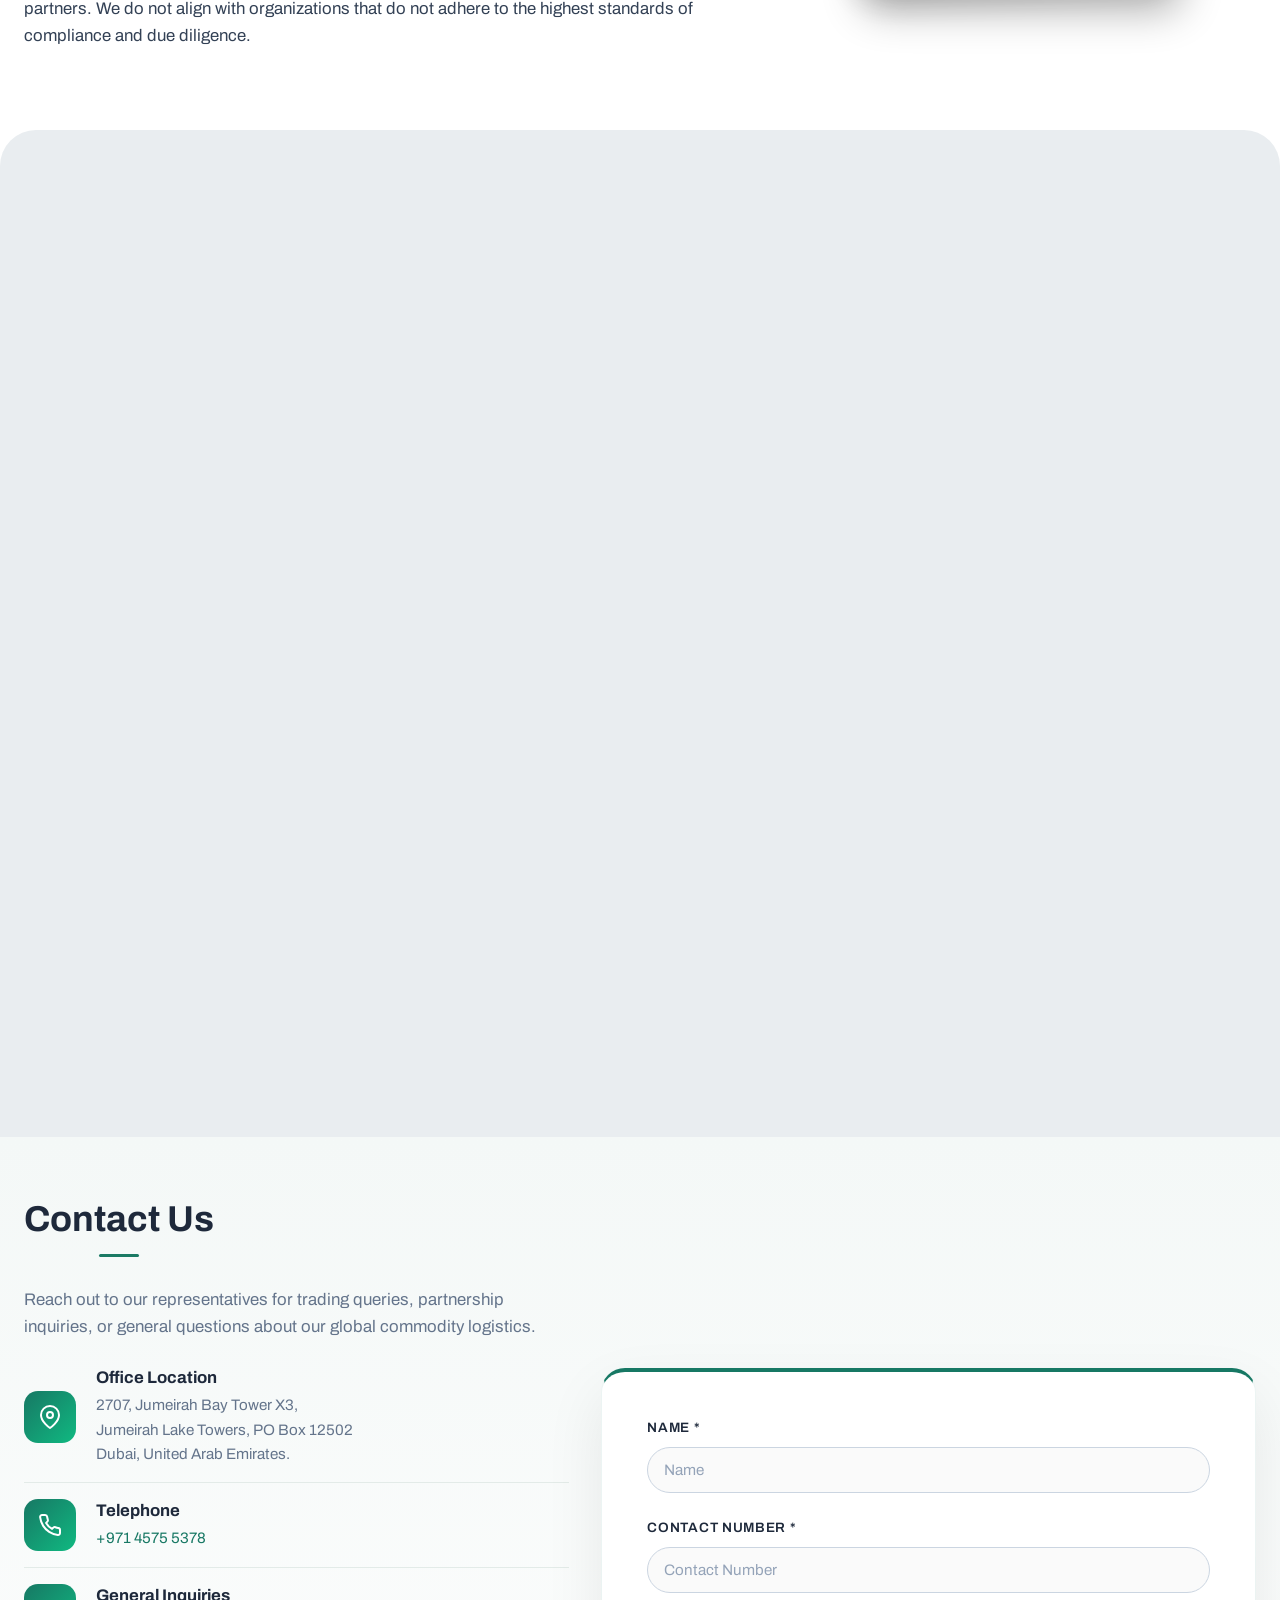
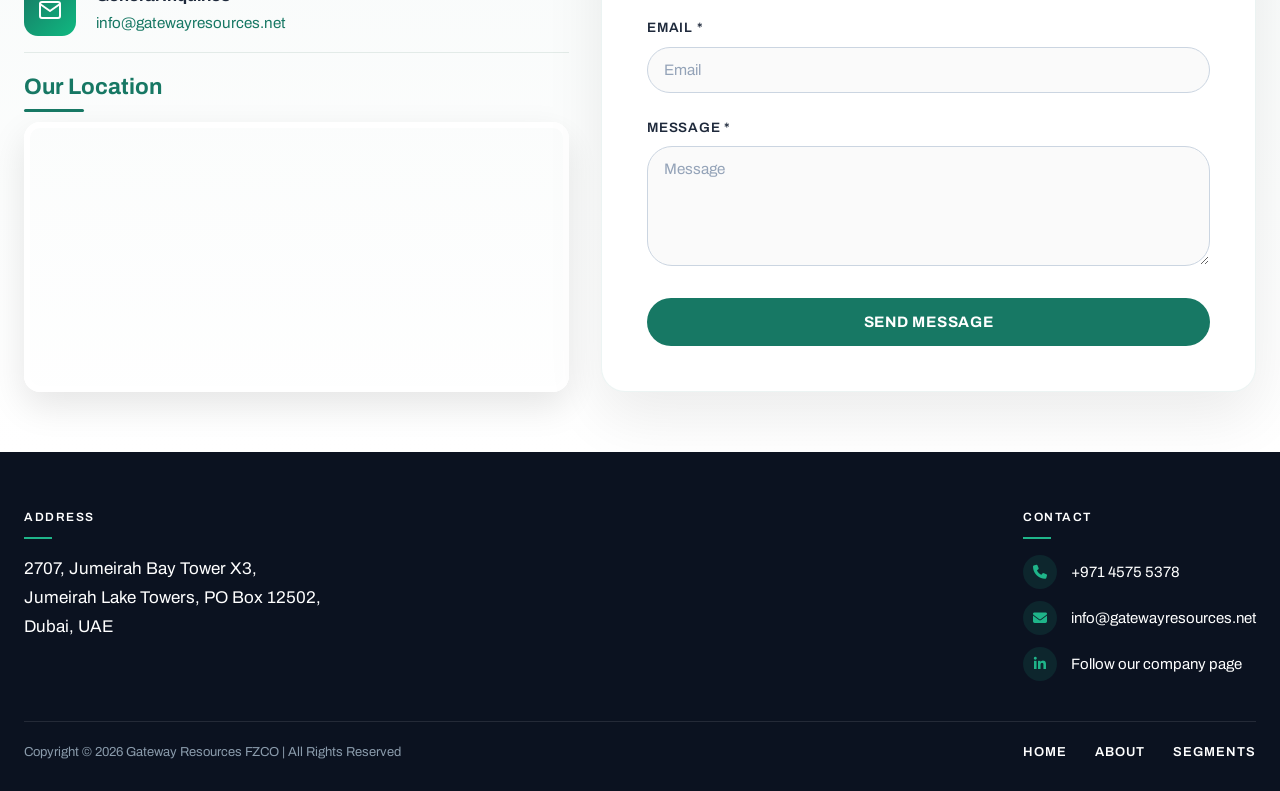
==== commit d21b6780: "Scroll intro on first visit, removes itself after entering" ====
--- a/index.html
+++ b/index.html
@@ -12,6 +12,96 @@
  
 </head>
 <body>
+<script>
+  // Intro: "GATEWAY RESOURCES" with the banner inside. Scrolling zooms into the banner.
+  // Shows on the first visit only, and removes itself once the visitor has entered.
+  // Add ?intro to the address to see it again.
+  (function () {
+    var force = location.search.indexOf('intro') > -1;
+    try {
+      if (localStorage.getItem('grIntroSeen') && !force) return;
+    } catch (e) { return; }
+    if (window.matchMedia('(prefers-reduced-motion: reduce)').matches) return;
+
+    var html = document.documentElement;
+    if ('scrollRestoration' in history) history.scrollRestoration = 'manual';
+    html.classList.add('gr-intro-on', 'gr-intro-hideui');
+
+    // White layer: the black letters become windows onto the real banner
+    var mask = document.createElement('div');
+    mask.className = 'gr-intro-mask';
+    mask.setAttribute('aria-hidden', 'true');
+    mask.innerHTML = '<div class="gr-intro-text">GATEWAY<br>RESOURCES</div>';
+    document.body.appendChild(mask);
+    var text = mask.firstChild;
+
+    var hint = document.createElement('div');
+    hint.className = 'gr-intro-hint';
+    hint.innerHTML = 'Scroll to enter <span>↓</span>';
+    document.body.appendChild(hint);
+
+    function clamp(x) { return Math.min(Math.max(x, 0), 1); }
+    function ease(x) { return x < 0.5 ? 2 * x * x : 1 - Math.pow(-2 * x + 2, 2) / 2; }
+
+    document.addEventListener('DOMContentLoaded', function () {
+      var hero = document.querySelector('.hero');
+      if (!hero) {
+        mask.remove(); hint.remove();
+        html.classList.remove('gr-intro-on', 'gr-intro-hideui');
+        return;
+      }
+
+      // Give the banner extra scrolling room so it can stay while zooming
+      var stage = document.createElement('div');
+      stage.className = 'gr-stage';
+      hero.parentNode.insertBefore(stage, hero);
+      stage.appendChild(hero);
+      window.scrollTo(0, 0);
+
+      var ticking = false, finished = false;
+
+      function update() {
+        ticking = false;
+        if (finished) return;
+        var travel = stage.offsetHeight - hero.offsetHeight;
+        var p = clamp((window.scrollY - stage.offsetTop) / travel);
+        var z = ease(clamp(p / 0.85));
+
+        text.style.transform = 'translateZ(0) scale(' + (1 + z * 24) + ')';
+        mask.style.opacity = 1 - clamp((p - 0.35) / 0.45);
+        mask.style.visibility = p >= 0.8 ? 'hidden' : '';
+        hint.style.opacity = 1 - clamp(p / 0.06);
+        html.classList.toggle('gr-intro-hideui', p < 0.3);
+
+        if (p >= 1) finish(travel);
+      }
+
+      // Visitor has entered: remove the intro for good, without any jump
+      function finish(travel) {
+        finished = true;
+        try { localStorage.setItem('grIntroSeen', '1'); } catch (e) {}
+        var y = window.scrollY;
+        stage.parentNode.insertBefore(hero, stage);
+        stage.remove();
+        mask.remove();
+        hint.remove();
+        html.classList.remove('gr-intro-on', 'gr-intro-hideui');
+        window.scrollTo(0, Math.max(0, y - travel));
+        if ('scrollRestoration' in history) history.scrollRestoration = 'auto';
+        window.removeEventListener('scroll', onScroll);
+        window.removeEventListener('resize', update);
+      }
+
+      function onScroll() {
+        if (!ticking) { ticking = true; requestAnimationFrame(update); }
+      }
+
+      window.addEventListener('scroll', onScroll, { passive: true });
+      window.addEventListener('resize', update);
+      update();
+    });
+  })();
+</script>
   <!-- Header Section -->  
   <header id="header">
     <div class="container">
--- a/styles.css
+++ b/styles.css
@@ -4577,4 +4577,86 @@
 #segments .segment-card.sr.sr-in {
   opacity: 1;
   transform: none;
+}
+
+/* ===== First-visit intro: scroll into GATEWAY RESOURCES ===== */
+html.gr-intro-on .gr-stage {
+  position: relative;
+  height: 220vh;
+}
+
+html.gr-intro-on .gr-stage .hero {
+  position: sticky;
+  top: 0;
+}
+
+/* White layer; black letters become windows onto the real banner */
+.gr-intro-mask {
+  position: fixed;
+  inset: 0;
+  z-index: 900;
+  background: #ffffff;
+  mix-blend-mode: screen;
+  display: flex;
+  align-items: center;
+  justify-content: center;
+  pointer-events: none;
+}
+
+.gr-intro-text {
+  color: #000000;
+  font-size: clamp(48px, 11vw, 170px);
+  font-weight: 800;
+  line-height: 0.88;
+  text-align: center;
+  white-space: nowrap;
+  will-change: transform;
+  transform: translateZ(0);
+}
+
+/* "Scroll to enter" hint */
+.gr-intro-hint {
+  position: fixed;
+  left: 50%;
+  bottom: 32px;
+  transform: translateX(-50%);
+  z-index: 901;
+  color: #1b7a64;
+  font-size: 13px;
+  font-weight: 600;
+  letter-spacing: 2px;
+  text-transform: uppercase;
+  pointer-events: none;
+}
+
+.gr-intro-hint span {
+  display: inline-block;
+  margin-left: 6px;
+  animation: gr-hint-bounce 1.4s ease-in-out infinite;
+}
+
+@keyframes gr-hint-bounce {
+  50% { transform: translateY(5px); }
+}
+
+/* Banner text, arrows and dots: hidden at the start, fade in during the zoom */
+html.gr-intro-on .hero .slide > .container,
+html.gr-intro-on .hero .slider-control,
+html.gr-intro-on .hero .slider-dots {
+  transition: opacity 0.6s ease;
+}
+
+html.gr-intro-hideui .hero .slide > .container,
+html.gr-intro-hideui .hero .slider-control,
+html.gr-intro-hideui .hero .slider-dots {
+  opacity: 0;
+}
+/* Intro: menu hidden during the intro, fades in with the banner */
+html.gr-intro-on #header {
+  transition: opacity 0.5s ease;
+}
+
+html.gr-intro-hideui #header {
+  opacity: 0;
+  pointer-events: none;
 }
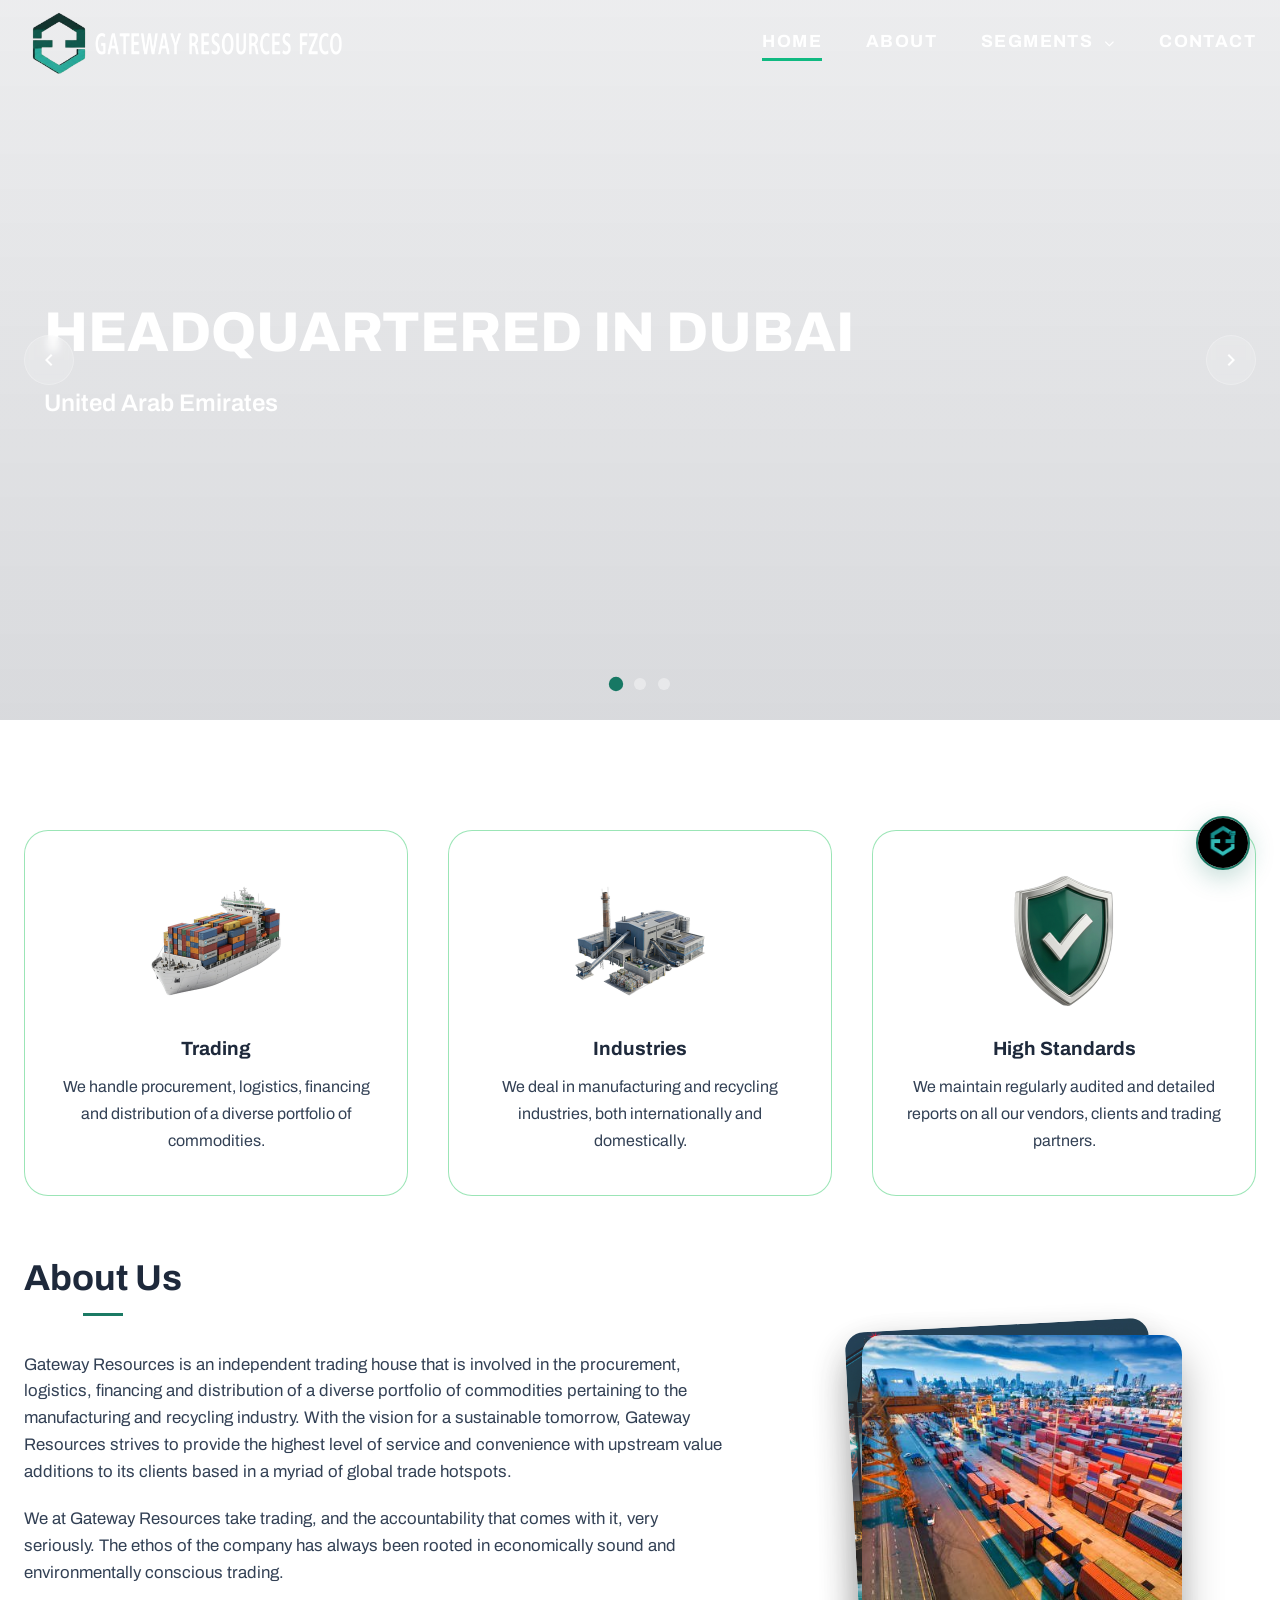
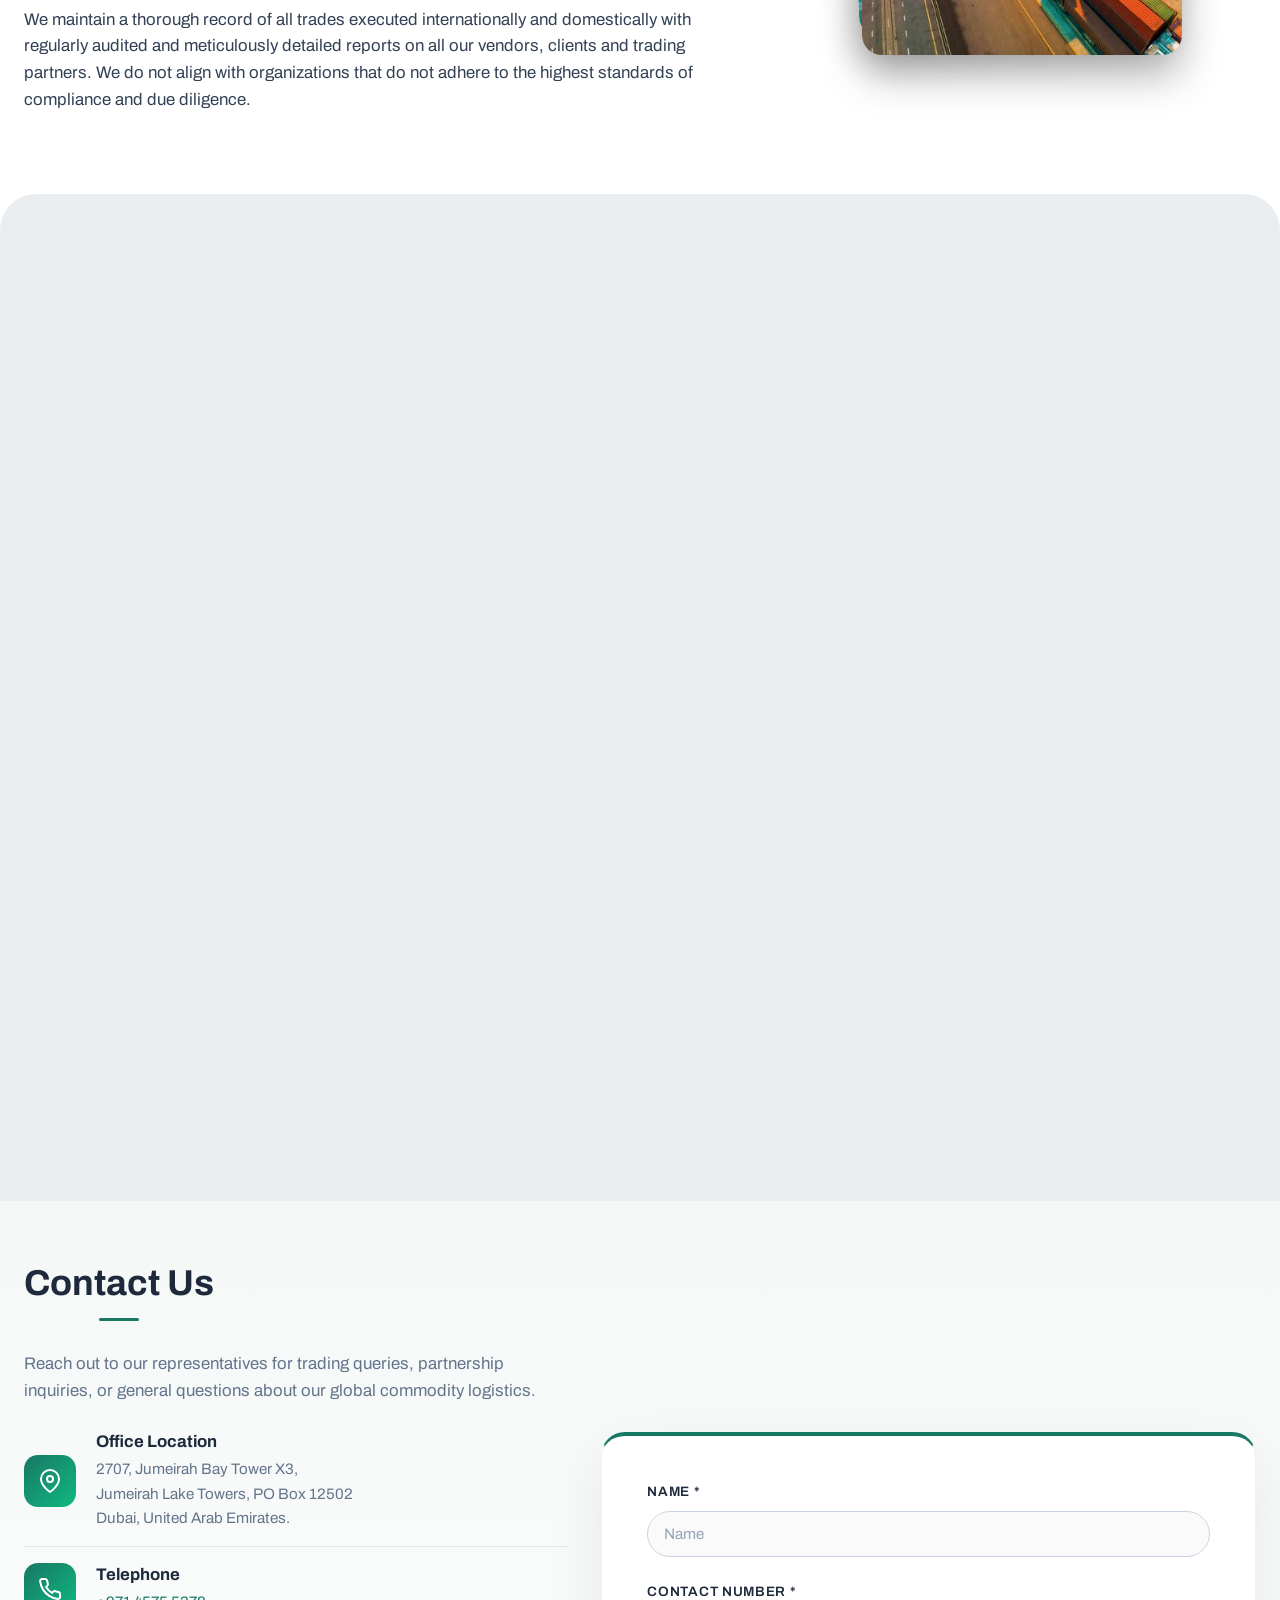
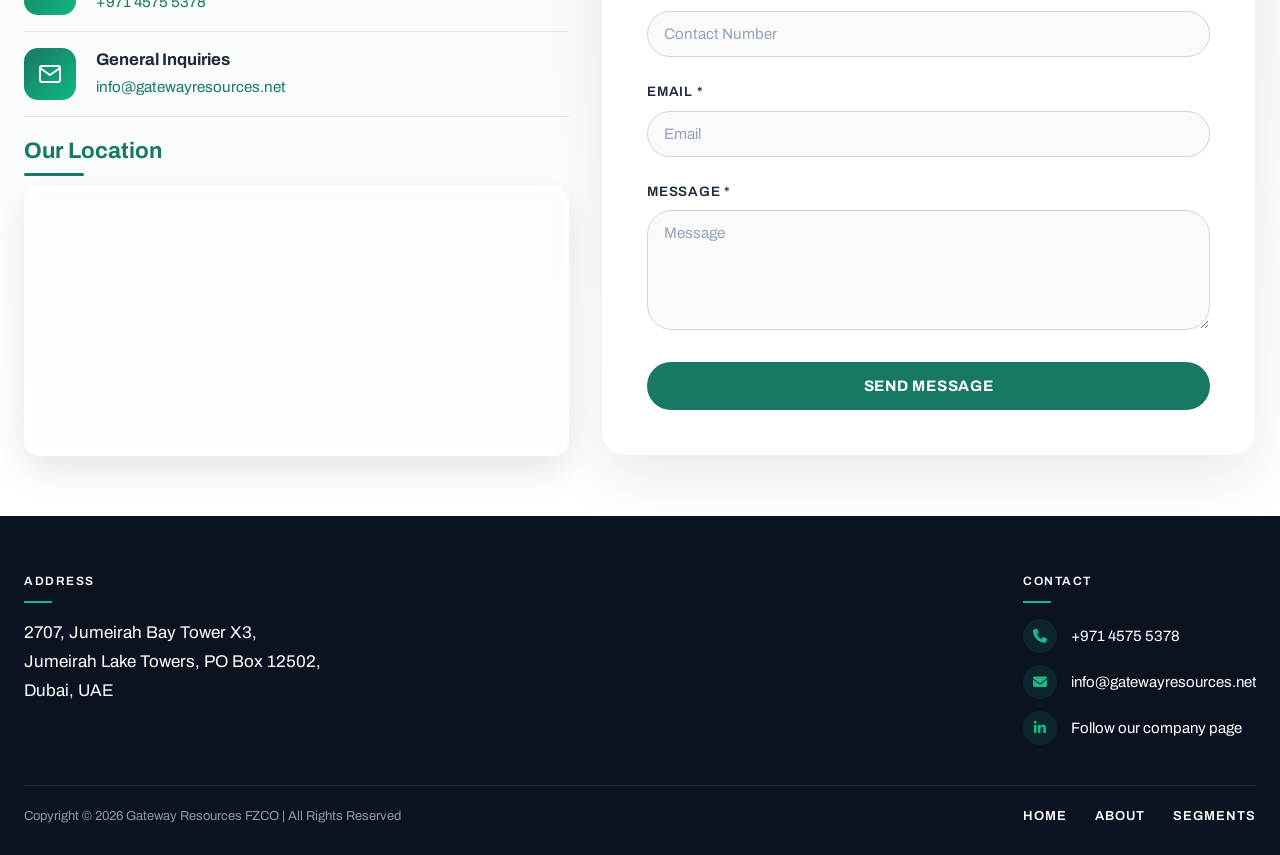
==== commit 2660bbf9: "Highlight cards with 3D images, commodities slideshow, chat logo" ====
--- a/index.html
+++ b/index.html
@@ -114,7 +114,13 @@
         <ul class="nav-links" id="nav-links">
           <li><a href="index.html" class="active">Home</a></li>
           <li><a href="#about">About</a></li>
-          <li><a href="#segments">Segments</a></li>
+                    <li class="nav-dropdown">
+            <a href="#segments">Segments <i class="fas fa-chevron-down nav-caret"></i></a>
+            <ul class="nav-submenu">
+              <li><a href="rubber-segment.html">Rubber Segment</a></li>
+              <li><a href="plastic-segment.html">Plastic Segment</a></li>
+            </ul>
+          </li>
           <li><a href="#contact">Contact</a></li>
         </ul>
       </nav>
@@ -467,8 +473,8 @@
 
 <div id="chat-widget">
   <div class="chat-header">
-    <span>♻️ AI Assistant</span>
-    <button id="close-chat">&times;</button>
+    <span class="chat-title"><img src="assets/chatlogo.jpeg" alt="" class="chat-title-logo">AI Assistant</span>
+        <button id="close-chat">&times;</button>
   </div>
 
   <div id="chat-messages">
@@ -512,6 +518,36 @@
     });
   });
 </script>
+<script>
+  // Fix "About" links: About Us is pinned for the scroll effect,
+  // so we calculate its real position and scroll there.
+  (function () {
+    var about = document.getElementById('about');
+    if (!about) return;
+
+    document.addEventListener('click', function (e) {
+      var link = e.target.closest('a[href="#about"], a[href="index.html#about"]');
+      if (!link) return;
+      e.preventDefault();
+      e.stopPropagation();
+
+      // Briefly unpin About Us to measure where it really starts
+      var pinned = document.body.classList.contains('stack-on');
+      if (pinned) document.body.classList.remove('stack-on');
+      var header = document.getElementById('header');
+      var offset = header ? header.offsetHeight : 0;
+      var y = about.getBoundingClientRect().top + window.scrollY - offset;
+      if (pinned) document.body.classList.add('stack-on');
+
+      window.scrollTo({ top: y, behavior: 'smooth' });
+      history.replaceState(null, '', '#about');
+
+      // Close the phone menu if it's open
+      var nav = document.getElementById('nav-links');
+      if (nav) nav.classList.remove('active', 'open', 'show');
+    }, true);
+  })();
+</script>
 </body>
 <script>
   // Scroll effects: Segments slides over About, then cards slide in from the sides
--- a/styles.css
+++ b/styles.css
@@ -4659,4 +4659,726 @@
 html.gr-intro-hideui #header {
   opacity: 0;
   pointer-events: none;
-}+}
+/* ===== Header: Segments dropdown ===== */
+.nav-dropdown {
+  position: relative;
+}
+
+.nav-dropdown .nav-caret {
+  font-size: 10px;
+  margin-left: 6px;
+  transition: transform 0.25s ease;
+}
+
+.nav-submenu {
+  list-style: none;
+  margin: 0;
+  padding: 8px;
+  position: absolute;
+  top: calc(100% + 14px);
+  left: 50%;
+  min-width: 210px;
+  background: #ffffff;
+  border-radius: 10px;
+  border-top: 3px solid #1b7a64;
+  box-shadow: 0 14px 34px rgba(0, 0, 0, 0.14);
+  opacity: 0;
+  visibility: hidden;
+  transform: translate(-50%, 10px);
+  transition: opacity 0.25s ease, transform 0.25s ease, visibility 0.25s;
+  z-index: 1000;
+}
+
+/* Invisible bridge so the menu doesn't close while moving the mouse down */
+.nav-submenu::before {
+  content: "";
+  position: absolute;
+  left: 0;
+  right: 0;
+  top: -18px;
+  height: 18px;
+}
+
+.nav-dropdown:hover .nav-submenu,
+.nav-dropdown:focus-within .nav-submenu {
+  opacity: 1;
+  visibility: visible;
+  transform: translate(-50%, 0);
+}
+
+.nav-dropdown:hover .nav-caret,
+.nav-dropdown:focus-within .nav-caret {
+  transform: rotate(180deg);
+}
+
+#header .nav-links .nav-submenu li {
+  display: block;
+  margin: 0;
+}
+
+#header .nav-links .nav-submenu a {
+  display: block;
+  padding: 10px 14px;
+  border-radius: 6px;
+  color: #1e2a33;
+  font-size: 14px;
+  letter-spacing: 0.5px;
+  text-transform: none;
+  white-space: nowrap;
+}
+
+#header .nav-links .nav-submenu a::after {
+  display: none;
+}
+
+#header .nav-links .nav-submenu a:hover {
+  background: #eef6f3;
+  color: #1b7a64;
+}
+
+/* Phones: show Rubber and Plastic directly under Segments */
+@media (max-width: 768px) {
+  .nav-submenu {
+    position: static;
+    opacity: 1;
+    visibility: visible;
+    transform: none;
+    min-width: 0;
+    padding: 4px 0 0 14px;
+    background: transparent;
+    border-top: 0;
+    box-shadow: none;
+  }
+
+  .nav-submenu::before,
+  .nav-dropdown .nav-caret {
+    display: none;
+  }
+
+  #header .nav-links .nav-submenu a {
+    color: inherit;
+    font-size: 13px;
+    padding: 8px 0;
+  }
+}
+
+/* Segment pages: content uses the full width */
+.subpage-body .subpage-grid {
+  grid-template-columns: 1fr;
+}
+/* ===== Segments dropdown: thin green outline + green divider ===== */
+.nav-submenu {
+  padding: 0;
+  min-width: 190px;
+  top: calc(100% + 16px);
+  border: 1px solid #1b7a64;
+  border-radius: 10px;
+  box-shadow: 0 10px 24px rgba(0, 0, 0, 0.08);
+}
+
+/* Small pointer at the top, outlined in green */
+.nav-submenu::after {
+  content: "";
+  position: absolute;
+  top: -7px;
+  left: 50%;
+  width: 12px;
+  height: 12px;
+  background: #ffffff;
+  border-left: 1px solid #1b7a64;
+  border-top: 1px solid #1b7a64;
+  border-radius: 2px 0 0 0;
+  transform: translateX(-50%) rotate(45deg);
+}
+
+/* Faint green line between the items */
+#header .nav-links .nav-submenu li + li {
+  border-top: 1px solid rgba(27, 122, 100, 0.25);
+}
+
+#header .nav-links .nav-submenu a {
+  padding: 12px 18px;
+  border-radius: 0;
+}
+
+#header .nav-links .nav-submenu li:first-child a {
+  border-radius: 9px 9px 0 0;
+}
+
+#header .nav-links .nav-submenu li:last-child a {
+  border-radius: 0 0 9px 9px;
+}
+
+#header .nav-links .nav-submenu a:hover {
+  background: #f6f9f8;
+  color: #1b7a64;
+}
+
+/* Phones: keep the simple indented list */
+@media (max-width: 768px) {
+  .nav-submenu {
+    border: 0;
+    box-shadow: none;
+  }
+
+  .nav-submenu::after {
+    display: none;
+  }
+
+  #header .nav-links .nav-submenu li + li {
+    border-top: 0;
+  }
+}
+
+/* ===== Segments dropdown FINAL: dark, uppercase ===== */
+.nav-submenu {
+  background: #0b1622;
+  border: 0;
+  border-radius: 8px;
+  padding: 6px 0;
+  min-width: 220px;
+  top: calc(100% + 14px);
+  box-shadow: 0 14px 30px rgba(0, 0, 0, 0.25);
+}
+
+/* Remove the pointer and divider from the previous style */
+.nav-submenu::after {
+  display: none;
+}
+
+#header .nav-links .nav-submenu li + li {
+  border-top: 0;
+}
+
+#header .nav-links .nav-submenu a,
+#header .nav-links .nav-submenu li:first-child a,
+#header .nav-links .nav-submenu li:last-child a {
+  display: flex;
+  justify-content: space-between;
+  align-items: center;
+  gap: 16px;
+  padding: 13px 20px;
+  border-radius: 0;
+  color: #d6e2e8;
+  font-size: 12px;
+  font-weight: 600;
+  letter-spacing: 1.5px;
+  text-transform: uppercase;
+}
+
+/* Green arrow, hidden until hover */
+#header .nav-links .nav-submenu a::after {
+  display: block;
+  content: "→";
+  position: static;
+  width: auto;
+  height: auto;
+  background: none;
+  color: #5dcaa5;
+  opacity: 0;
+  transform: translateX(-4px);
+  transition: opacity 0.2s ease, transform 0.2s ease;
+}
+
+#header .nav-links .nav-submenu a:hover {
+  background: rgba(93, 202, 165, 0.1);
+  color: #ffffff;
+}
+
+#header .nav-links .nav-submenu a:hover::after {
+  opacity: 1;
+  transform: none;
+}
+
+/* Phones: keep the simple indented list inside the phone menu */
+@media (max-width: 768px) {
+  .nav-submenu {
+    background: transparent;
+    box-shadow: none;
+    padding: 4px 0 0 14px;
+    min-width: 0;
+  }
+
+  #header .nav-links .nav-submenu a,
+  #header .nav-links .nav-submenu li:first-child a,
+  #header .nav-links .nav-submenu li:last-child a {
+    color: inherit;
+    padding: 8px 0;
+    font-size: 12px;
+    letter-spacing: 1px;
+  }
+
+  #header .nav-links .nav-submenu a::after {
+    display: none;
+  }
+}
+/* ===== Segments dropdown FINAL: green, same size as main menu ===== */
+.nav-submenu {
+  background: #1b7a64;
+  min-width: 240px;
+  padding: 6px 0;
+  top: calc(100% + 12px);
+  box-shadow: 0 14px 30px rgba(27, 122, 100, 0.3);
+}
+
+#header .nav-links .nav-submenu a,
+#header .nav-links .nav-submenu li:first-child a,
+#header .nav-links .nav-submenu li:last-child a {
+  color: #ffffff;
+  font-size: inherit;
+  padding: 14px 22px;
+}
+
+#header .nav-links .nav-submenu a::after {
+  color: #ffffff;
+}
+
+#header .nav-links .nav-submenu a:hover {
+  background: #14614f;
+  color: #ffffff;
+}
+
+/* Phones: keep the simple indented list */
+@media (max-width: 768px) {
+  .nav-submenu {
+    background: transparent;
+    box-shadow: none;
+    min-width: 0;
+  }
+
+  #header .nav-links .nav-submenu a,
+  #header .nav-links .nav-submenu li:first-child a,
+  #header .nav-links .nav-submenu li:last-child a {
+    color: inherit;
+    padding: 8px 0;
+  }
+}
+
+/* Segments dropdown: more space below the heading */
+.nav-submenu {
+  top: calc(100% + 36px);
+}
+
+/* Keep the menu open while the mouse moves down through the gap */
+.nav-submenu::before {
+  top: -42px;
+  height: 42px;
+}
+/* ===== Segment pages: material boxes sized to the longest name ===== */
+.products-section .products-list {
+  display: inline-grid;
+  grid-template-columns: repeat(3, 1fr);
+  gap: 12px;
+}
+
+/* Tablets: 2 per row */
+@media (max-width: 992px) {
+  .products-section .products-list {
+    grid-template-columns: repeat(2, 1fr);
+  }
+}
+
+/* Phones: 1 per row, full width */
+@media (max-width: 600px) {
+  .products-section .products-list {
+    display: grid;
+    grid-template-columns: 1fr;
+  }
+}
+
+/* ===== Commodities: list on the left, photo preview on the right ===== */
+.products-section.cx-on .cx-layout {
+  display: grid;
+  grid-template-columns: minmax(0, 1fr) minmax(0, 1fr);
+  gap: 48px;
+  align-items: start;
+}
+
+.products-section.cx-on .products-list {
+  display: block;
+}
+
+/* List rows */
+.products-section.cx-on .product-item,
+.products-section.cx-on .product-item:hover {
+  display: flex;
+  align-items: center;
+  padding: 14px 0;
+  margin: 0;
+  background: none;
+  border: 0;
+  border-bottom: 1px solid #eef1f3;
+  border-radius: 0;
+  box-shadow: none;
+  transform: none;
+  color: #6b7a84;
+  font-size: 15px;
+  font-weight: 500;
+  cursor: pointer;
+  transition: color 0.2s ease;
+}
+
+.products-section.cx-on .product-item:first-child {
+  border-top: 1px solid #eef1f3;
+}
+
+.products-section.cx-on .product-item:hover,
+.products-section.cx-on .product-item.is-active {
+  color: #1e2a33;
+}
+
+/* Short green line in front of the active material */
+.products-section.cx-on .product-item::before {
+  content: "";
+  display: block;
+  position: static;
+  width: 0;
+  height: 2px;
+  margin-right: 0;
+  background: #1b7a64;
+  transition: width 0.25s ease, margin-right 0.25s ease;
+}
+
+.products-section.cx-on .product-item.is-active::before {
+  width: 18px;
+  margin-right: 12px;
+}
+
+/* Hide the old tick and pop-up icons */
+.products-section.cx-on .product-item-icon,
+.products-section.cx-on .product-item-hint {
+  display: none;
+}
+
+/* Photo preview */
+.cx-preview {
+  position: sticky;
+  top: 110px;
+  aspect-ratio: 4 / 3;
+  border-radius: 12px;
+  overflow: hidden;
+  background: #e9edf0;
+}
+
+.cx-img {
+  position: absolute;
+  inset: 0;
+  background-size: cover;
+  background-position: center;
+  transition: opacity 0.3s ease;
+}
+
+.cx-img.is-fading {
+  opacity: 0;
+}
+
+.cx-missing {
+  position: absolute;
+  inset: 0;
+  display: none;
+  align-items: center;
+  justify-content: center;
+  color: #6b7a84;
+  font-size: 14px;
+}
+
+.cx-preview.is-missing .cx-missing {
+  display: flex;
+}
+
+/* "03 / 09" counter */
+.cx-count {
+  position: absolute;
+  top: 14px;
+  right: 14px;
+  z-index: 2;
+  padding: 5px 12px;
+  border-radius: 20px;
+  background: rgba(255, 255, 255, 0.92);
+  color: #1e2a33;
+  font-size: 12px;
+  font-weight: 700;
+  letter-spacing: 1px;
+}
+
+/* Category and name at the bottom of the photo */
+.cx-cap {
+  position: absolute;
+  left: 0;
+  right: 0;
+  bottom: 0;
+  z-index: 1;
+  padding: 22px 20px 24px;
+  background: linear-gradient(transparent, rgba(0, 0, 0, 0.65));
+  color: #ffffff;
+}
+
+.cx-cap small {
+  display: block;
+  margin-bottom: 3px;
+  font-size: 11px;
+  letter-spacing: 1.5px;
+  text-transform: uppercase;
+  opacity: 0.85;
+}
+
+.cx-cap span {
+  font-size: 17px;
+  font-weight: 600;
+}
+
+/* Green progress line */
+.cx-bar {
+  position: absolute;
+  left: 0;
+  bottom: 0;
+  z-index: 2;
+  height: 4px;
+  width: 0;
+  background: #5dcaa5;
+  transition: width 0.35s ease;
+}
+
+/* Phones: photo on top, list below */
+@media (max-width: 768px) {
+  .products-section.cx-on .cx-layout {
+    grid-template-columns: 1fr;
+    gap: 20px;
+  }
+
+  .cx-preview {
+    position: relative;
+    top: 0;
+    order: -1;
+  }
+}
+/* Commodities: photo hidden until a material is hovered */
+.cx-preview {
+  opacity: 0;
+  visibility: hidden;
+  transform: translateY(8px);
+  transition: opacity 0.3s ease, transform 0.3s ease, visibility 0.3s;
+}
+
+.cx-preview.is-on {
+  opacity: 1;
+  visibility: visible;
+  transform: none;
+}
+
+/* Phones: no empty space above the list until a material is tapped */
+@media (max-width: 768px) {
+  .cx-preview:not(.is-on) {
+    display: none;
+  }
+}
+
+/* ===== Commodities: boxes again, sized to the longest name ===== */
+.products-section.cx-on .cx-layout {
+  grid-template-columns: auto minmax(0, 1fr);
+}
+
+/* All boxes as wide as the longest name */
+.products-section.cx-on .products-list {
+  display: inline-grid;
+  grid-template-columns: 1fr;
+  gap: 10px;
+}
+
+.products-section.cx-on .product-item,
+.products-section.cx-on .product-item:hover,
+.products-section.cx-on .product-item:first-child {
+  gap: 12px;
+  padding: 12px 20px 12px 16px;
+  background: #f7f8f8;
+  border: 0;
+  border-left: 3px solid #1b7a64;
+  border-radius: 4px;
+  color: #1e2a33;
+  font-size: 14px;
+  white-space: nowrap;
+}
+
+/* Hovered material */
+.products-section.cx-on .product-item:hover,
+.products-section.cx-on .product-item.is-active {
+  background: #e6f3ee;
+  color: #1b7a64;
+}
+
+/* Bring back the tick, remove the short green line */
+.products-section.cx-on .product-item-icon {
+  display: flex;
+}
+
+.products-section.cx-on .product-item::before {
+  display: none;
+}
+
+/* Phones: boxes full width */
+@media (max-width: 768px) {
+  .products-section.cx-on .products-list {
+    display: grid;
+  }
+}
+
+/* Commodities: smaller photo, about the height of the list */
+.products-section.cx-on .cx-layout {
+  gap: 40px;
+}
+
+.cx-preview {
+  width: 100%;
+  max-width: 460px;
+  aspect-ratio: 4 / 3;
+}
+
+/* Commodities: photo centered, same height as the list */
+.products-section.cx-on .cx-layout {
+  align-items: stretch;
+}
+
+.cx-preview {
+  position: relative;
+  top: 0;
+  align-self: stretch;
+  justify-self: center;
+  height: auto;
+  width: auto;
+  max-width: 100%;
+  aspect-ratio: 4 / 3;
+}
+
+/* Phones: full width under the heading */
+@media (max-width: 768px) {
+  .cx-preview {
+    align-self: auto;
+    justify-self: stretch;
+    width: 100%;
+  }
+}
+
+
+/* Commodities: 2 columns of boxes for long lists (plastic page) */
+.products-section.cx-on.cx-two .products-list {
+  grid-template-columns: 1fr 1fr;
+}
+
+/* Phones: back to 1 column */
+@media (max-width: 768px) {
+  .products-section.cx-on.cx-two .products-list {
+    grid-template-columns: 1fr;
+  }
+}
+
+/* ===== Commodities FINAL: lifting cards ===== */
+.products-section.cx-on .product-item,
+.products-section.cx-on .product-item:first-child {
+  background: #ffffff;
+  border: 0;
+  border-left: 3px solid #1b7a64;
+  border-radius: 6px;
+  box-shadow: 0 1px 4px rgba(0, 0, 0, 0.06);
+  color: #1e2a33;
+  transform: none;
+  transition: transform 0.25s ease, box-shadow 0.25s ease,
+              border-left-width 0.25s ease, color 0.2s ease;
+}
+
+/* Hovered card: slides right, lifts, thicker green edge */
+.products-section.cx-on .product-item:hover,
+.products-section.cx-on .product-item.is-active {
+  background: #ffffff;
+  border-left-width: 6px;
+  box-shadow: 0 10px 22px rgba(0, 0, 0, 0.1);
+  color: #1b7a64;
+  transform: translateX(6px);
+}
+
+/* No ticks */
+.products-section.cx-on .product-item-icon {
+  display: none;
+}
+
+/* Commodities slideshow: slower, softer fade between photos */
+.cx-img {
+  transition: opacity 0.4s ease;
+}
+/* Commodities: switch photos instantly, no fade */
+.cx-img,
+.cx-img.is-fading {
+  opacity: 1;
+  transition: none;
+}
+/* Chatbot header: Gateway logo instead of the recycle emoji */
+.chat-header .chat-title {
+  display: inline-flex;
+  align-items: center;
+  gap: 8px;
+}
+
+.chat-header .chat-title-logo {
+  width: 24px;
+  height: 24px;
+  border-radius: 50%;
+  object-fit: cover;
+  background: #ffffff;
+}
+
+/* Chatbot header: logo and title on one line */
+.chat-header-title > span {
+  display: inline-flex;
+  align-items: center;
+  gap: 8px;
+}
+
+/* Chatbot header: logo only, no background */
+.chat-header .chat-title-logo {
+  width: 28px;
+  height: 28px;
+  border-radius: 0;
+  background: none;
+  object-fit: cover;
+  object-position: left center;
+}
+
+/* ===== Highlight cards: 3D images instead of icons ===== */
+.highlights-grid .highlight-card .highlight-icon,
+.highlights-grid .highlight-card:hover .highlight-icon {
+  width: 140px;
+  height: 140px;
+  margin-left: auto;
+  margin-right: auto;
+  background-color: transparent;
+  background-size: contain;
+  background-position: center;
+  background-repeat: no-repeat;
+  border: 0;
+  border-radius: 0;
+  box-shadow: none;
+  transition: transform 0.35s ease;
+}
+
+/* Hide the old line icons */
+.highlights-grid .highlight-icon svg {
+  display: none;
+}
+
+/* One image per card */
+.highlights-grid .highlight-card:nth-child(1) .highlight-icon {
+  background-image: url("assets/icons/trading.png");
+}
+
+.highlights-grid .highlight-card:nth-child(2) .highlight-icon {
+  background-image: url("assets/icons/industries.png");
+}
+
+.highlights-grid .highlight-card:nth-child(3) .highlight-icon {
+  background-image: url("assets/icons/standards.png");
+}
+
+/* Image grows slightly on hover */
+.highlights-grid .highlight-card:hover .highlight-icon {
+  transform: scale(1.06);
+}
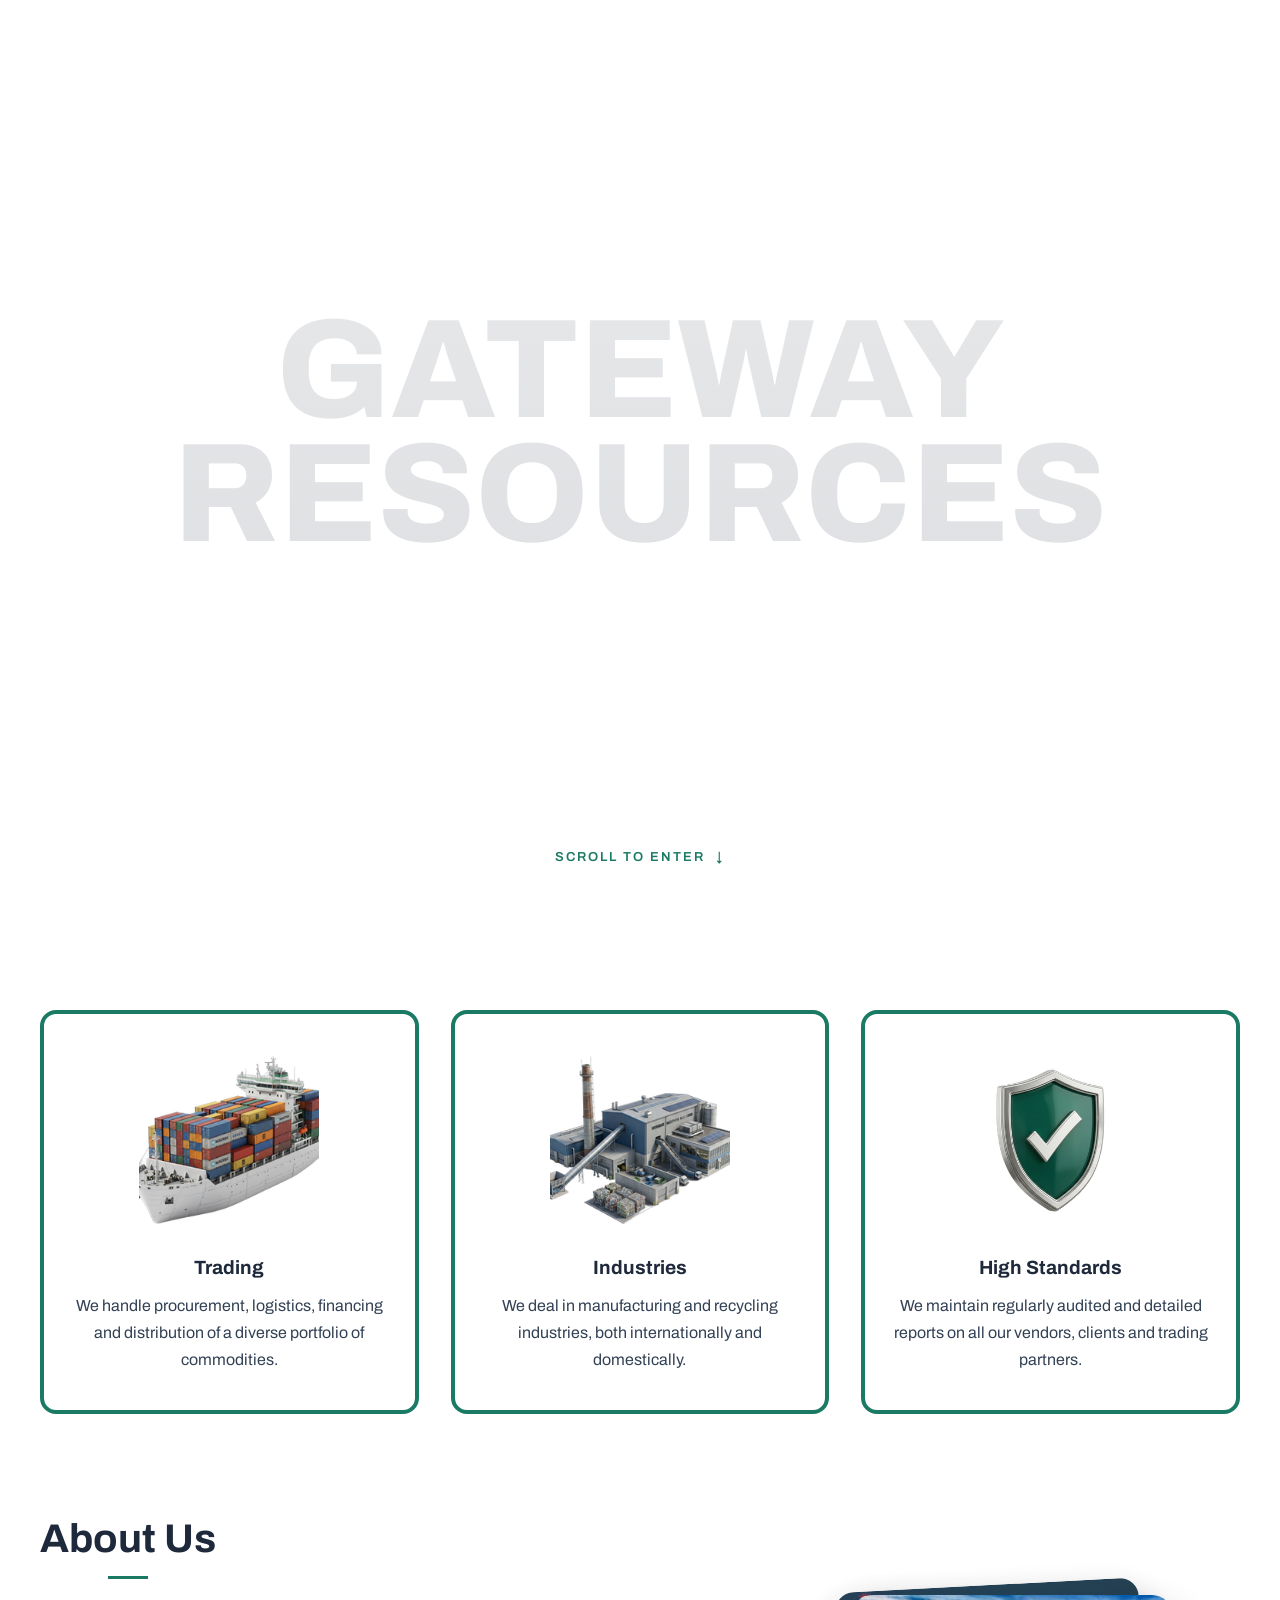
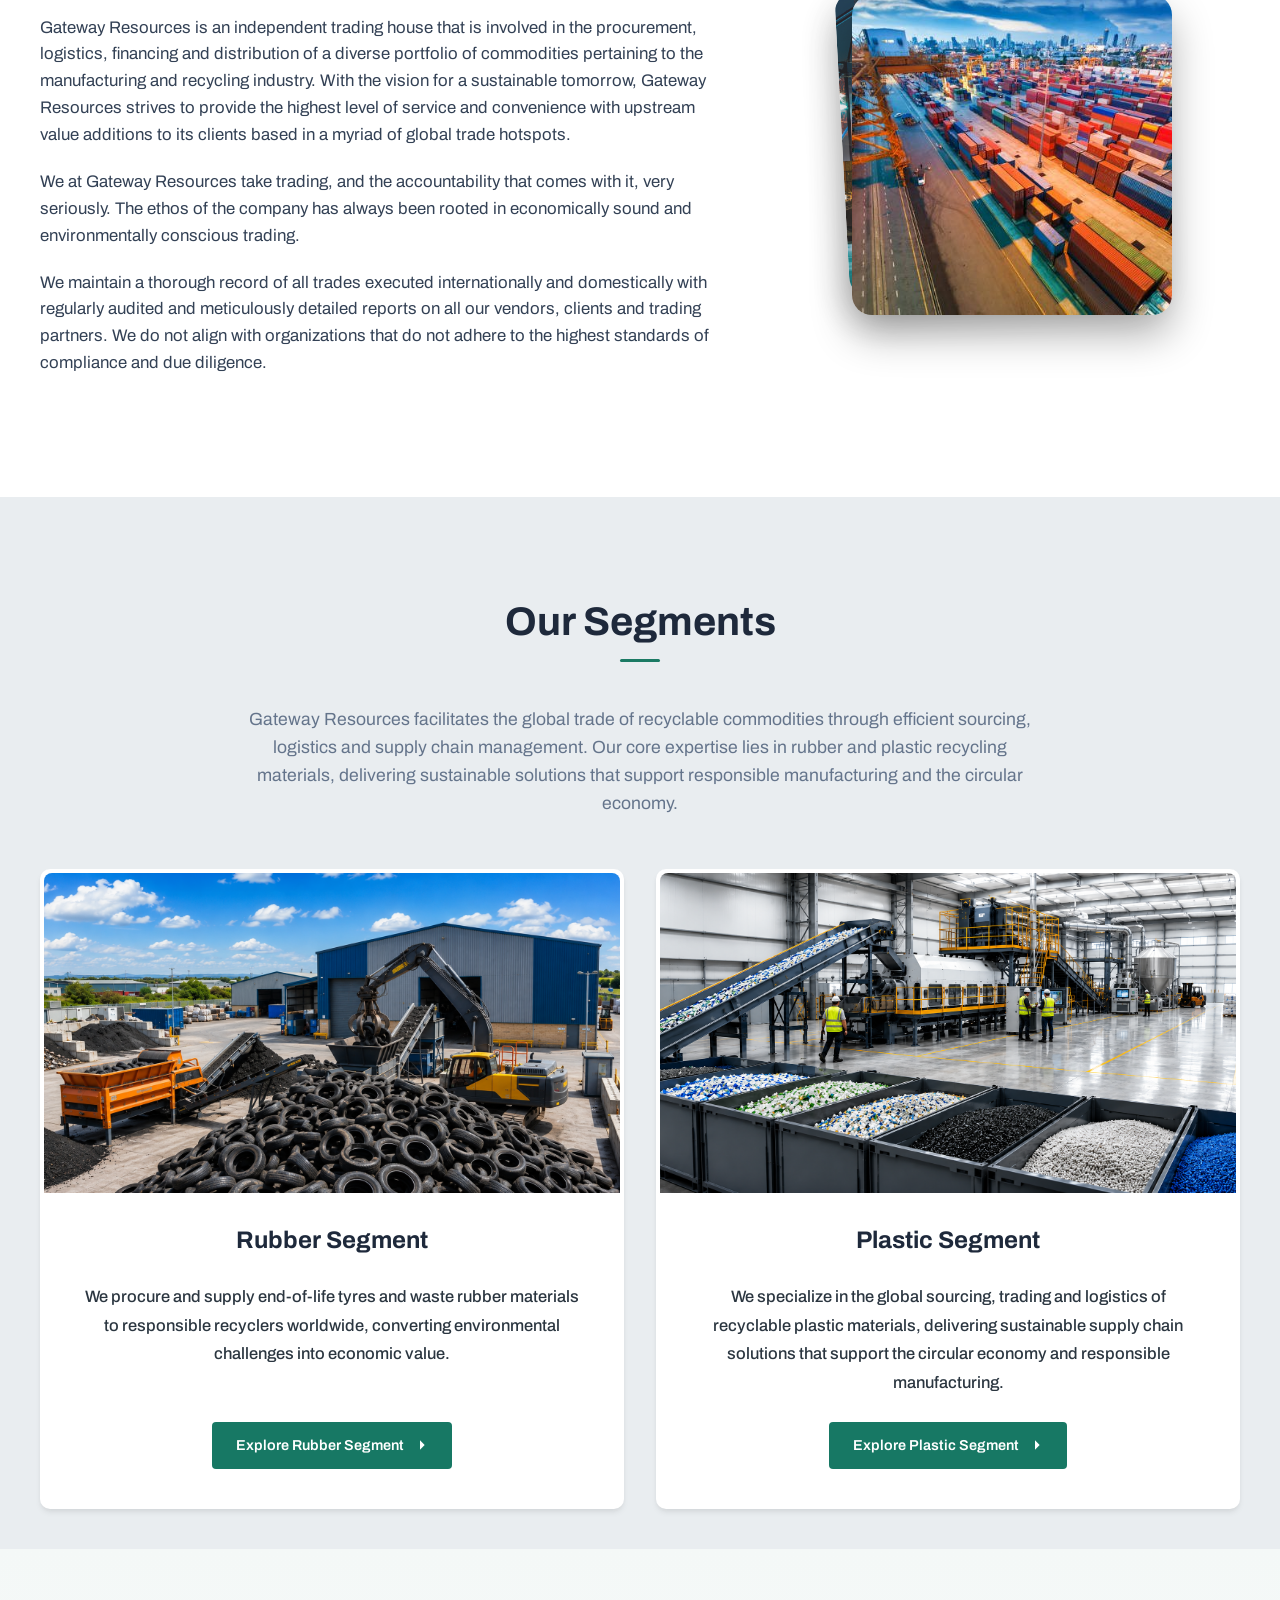
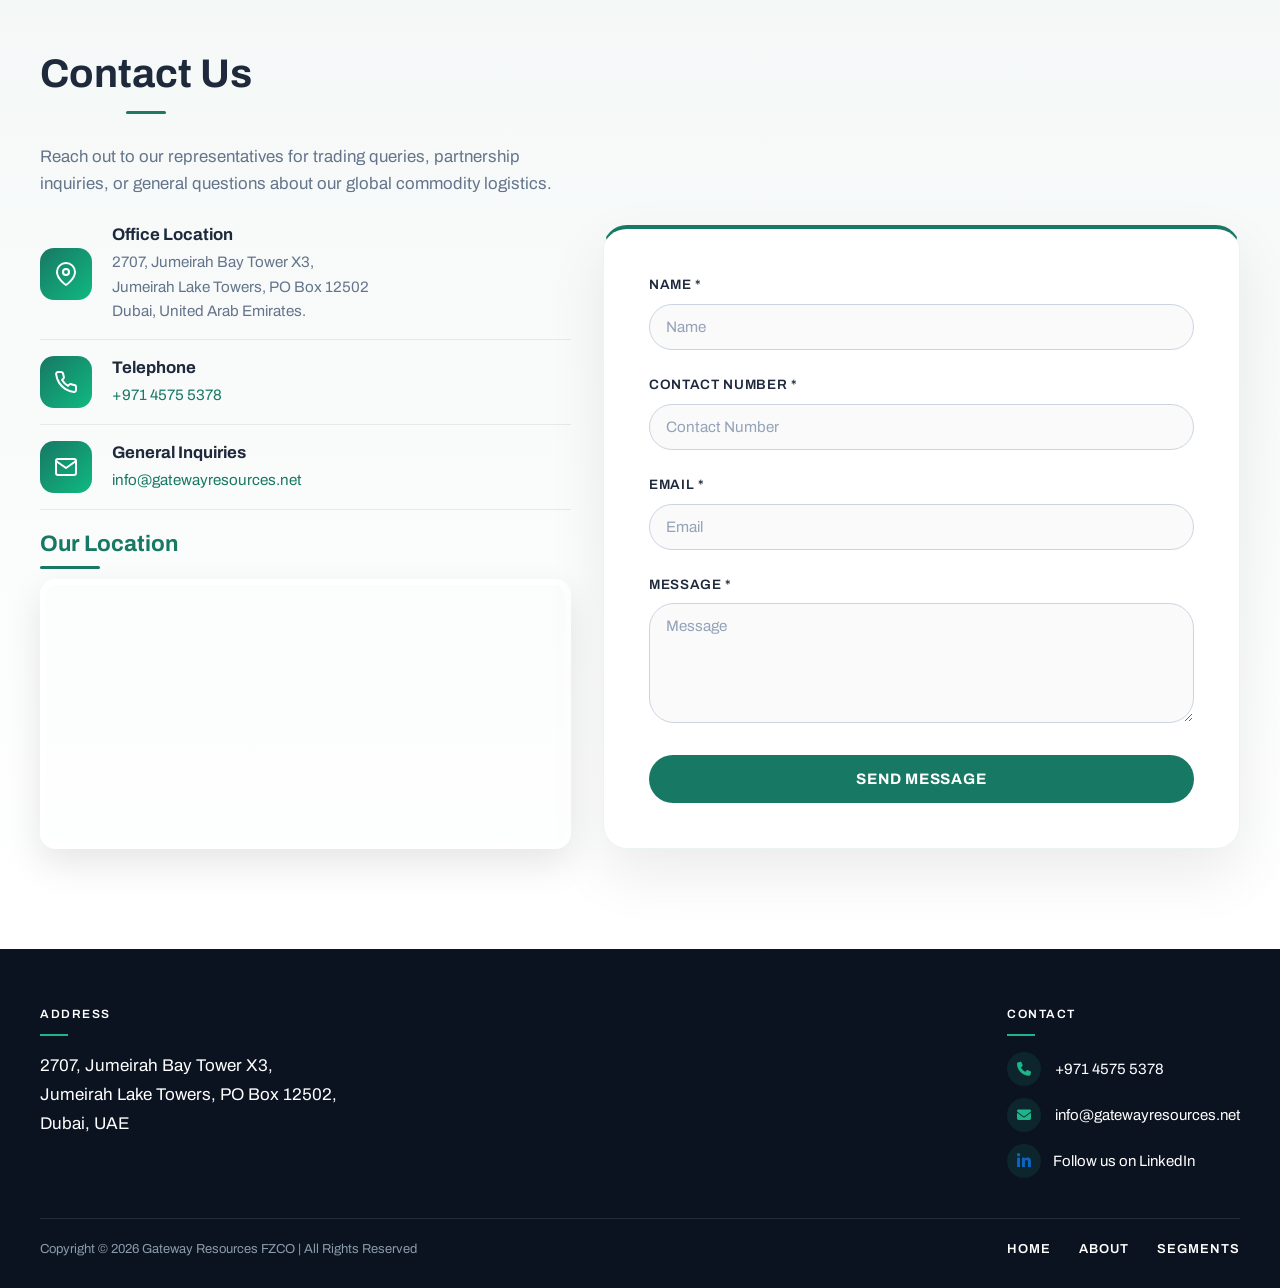
==== commit f615ad74: "Before logo green colours" ====
--- a/index.html
+++ b/index.html
@@ -13,9 +13,9 @@
 </head>
 <body>
 <script>
-  // Intro: "GATEWAY RESOURCES" with the banner inside. Scrolling zooms into the banner.
-  // Shows on the first visit only, and removes itself once the visitor has entered.
-  // Add ?intro to the address to see it again.
+  // Intro: "GATEWAY RESOURCES" with the banner inside.
+  // One scroll: a line draws and the letters spread, then a gentle zoom and fade reveal the banner.
+  // Shows on the first visit only. Add ?intro to the address to see it again.
   (function () {
     var force = location.search.indexOf('intro') > -1;
     try {
@@ -25,81 +25,84 @@
 
     var html = document.documentElement;
     if ('scrollRestoration' in history) history.scrollRestoration = 'manual';
-    html.classList.add('gr-intro-on', 'gr-intro-hideui');
-
-    // White layer: the black letters become windows onto the real banner
+    window.scrollTo(0, 0);
+    html.classList.add('gr-intro-on', 'gr-intro-hideui', 'gr-intro-lock');
+
+    // White layer: the black letters and line become windows onto the real banner
     var mask = document.createElement('div');
     mask.className = 'gr-intro-mask';
     mask.setAttribute('aria-hidden', 'true');
-    mask.innerHTML = '<div class="gr-intro-text">GATEWAY<br>RESOURCES</div>';
+    mask.innerHTML =
+      '<div class="gr-intro-text">GATEWAY<br>RESOURCES</div>' +
+      '<div class="gr-intro-line"></div>';
     document.body.appendChild(mask);
-    var text = mask.firstChild;
+    var text = mask.querySelector('.gr-intro-text');
+    var line = mask.querySelector('.gr-intro-line');
 
     var hint = document.createElement('div');
     hint.className = 'gr-intro-hint';
     hint.innerHTML = 'Scroll to enter <span>↓</span>';
+    hint.style.pointerEvents = 'auto';
+    hint.style.cursor = 'pointer';
     document.body.appendChild(hint);
 
+    var started = false;
+    var DURATION = 2400;   // whole animation (2.4 seconds)
+
+    function ease(x) { return x < 0.5 ? 8 * x * x * x * x : 1 - Math.pow(-2 * x + 2, 4) / 2; }
     function clamp(x) { return Math.min(Math.max(x, 0), 1); }
-    function ease(x) { return x < 0.5 ? 2 * x * x : 1 - Math.pow(-2 * x + 2, 2) / 2; }
-
-    document.addEventListener('DOMContentLoaded', function () {
-      var hero = document.querySelector('.hero');
-      if (!hero) {
-        mask.remove(); hint.remove();
-        html.classList.remove('gr-intro-on', 'gr-intro-hideui');
-        return;
+
+    function play(e) {
+      if (e && e.cancelable) e.preventDefault();
+      if (started) return;
+      started = true;
+      hint.style.opacity = 0;
+
+      var t0 = performance.now();
+      var revealed = false;
+
+      function step(now) {
+        var p = Math.min((now - t0) / DURATION, 1);
+        var spread = ease(clamp(p / 0.4));           // part 1: line draws, letters spread
+        var zoom = ease(clamp((p - 0.4) / 0.6));     // part 2: gentle zoom and fade
+
+        text.style.letterSpacing = (spread * 0.06) + 'em';
+        line.style.width = (spread * 55) + 'vw';
+        line.style.opacity = 1 - zoom;
+        text.style.transform = 'translateZ(0) scale(' + (1 + zoom * 0.25) + ')';
+        mask.style.opacity = 1 - zoom;
+
+        // Banner text, arrows and menu fade in
+        if (p > 0.5 && !revealed) {
+          revealed = true;
+          html.classList.remove('gr-intro-hideui');
+        }
+
+        if (p < 1) requestAnimationFrame(step);
+        else finish();
       }
-
-      // Give the banner extra scrolling room so it can stay while zooming
-      var stage = document.createElement('div');
-      stage.className = 'gr-stage';
-      hero.parentNode.insertBefore(stage, hero);
-      stage.appendChild(hero);
-      window.scrollTo(0, 0);
-
-      var ticking = false, finished = false;
-
-      function update() {
-        ticking = false;
-        if (finished) return;
-        var travel = stage.offsetHeight - hero.offsetHeight;
-        var p = clamp((window.scrollY - stage.offsetTop) / travel);
-        var z = ease(clamp(p / 0.85));
-
-        text.style.transform = 'translateZ(0) scale(' + (1 + z * 24) + ')';
-        mask.style.opacity = 1 - clamp((p - 0.35) / 0.45);
-        mask.style.visibility = p >= 0.8 ? 'hidden' : '';
-        hint.style.opacity = 1 - clamp(p / 0.06);
-        html.classList.toggle('gr-intro-hideui', p < 0.3);
-
-        if (p >= 1) finish(travel);
-      }
-
-      // Visitor has entered: remove the intro for good, without any jump
-      function finish(travel) {
-        finished = true;
-        try { localStorage.setItem('grIntroSeen', '1'); } catch (e) {}
-        var y = window.scrollY;
-        stage.parentNode.insertBefore(hero, stage);
-        stage.remove();
-        mask.remove();
-        hint.remove();
-        html.classList.remove('gr-intro-on', 'gr-intro-hideui');
-        window.scrollTo(0, Math.max(0, y - travel));
-        if ('scrollRestoration' in history) history.scrollRestoration = 'auto';
-        window.removeEventListener('scroll', onScroll);
-        window.removeEventListener('resize', update);
-      }
-
-      function onScroll() {
-        if (!ticking) { ticking = true; requestAnimationFrame(update); }
-      }
-
-      window.addEventListener('scroll', onScroll, { passive: true });
-      window.addEventListener('resize', update);
-      update();
-    });
+      requestAnimationFrame(step);
+    }
+
+    function finish() {
+      mask.remove();
+      hint.remove();
+      html.classList.remove('gr-intro-lock', 'gr-intro-on');
+      try { localStorage.setItem('grIntroSeen', '1'); } catch (e) {}
+      if ('scrollRestoration' in history) history.scrollRestoration = 'auto';
+      window.removeEventListener('wheel', play);
+      window.removeEventListener('touchmove', play);
+      window.removeEventListener('keydown', onKey);
+    }
+
+    function onKey(e) {
+      if (['ArrowDown', 'PageDown', ' ', 'Spacebar', 'Enter'].indexOf(e.key) > -1) play(e);
+    }
+
+    window.addEventListener('wheel', play, { passive: false });
+    window.addEventListener('touchmove', play, { passive: false });
+    window.addEventListener('keydown', onKey);
+    hint.addEventListener('click', play);
   })();
 </script>
   <!-- Header Section -->  
@@ -446,7 +449,7 @@
           <li>
             <a href="https://www.linkedin.com/company/gateway-resources/" target="_blank" rel="noopener noreferrer">
               <i class="fab fa-linkedin-in"></i>
-              <span>Follow our company page</span>
+              <span>Follow us on LinkedIn</span>
             </a>
           </li>
         </ul>
@@ -560,7 +563,7 @@
     // 1. Stacking effect (laptops and desktops only)
     var desktop = window.matchMedia('(min-width: 992px)');
     function setStack() {
-      if (desktop.matches && !reduce) {
+      if (false && desktop.matches && !reduce) {
         document.body.classList.add('stack-on');
         about.style.top = Math.min(0, window.innerHeight - about.offsetHeight) + 'px';
       } else {
--- a/styles.css
+++ b/styles.css
@@ -1806,32 +1806,7 @@
 .tilt-card:hover .card-front::before{
     left: 140%;
 }
-.highlight-card::before{
-    content:"";
-    position:absolute;
-    top:-60%;
-    left:-100%;
-    width:60%;
-    height:250%;
-    background:linear-gradient(
-        115deg,
-        transparent 0%,
-        rgba(255,255,255,0.15) 30%,
-        rgba(255,255,255,0.85) 50%,
-        rgba(255,255,255,0.15) 70%,
-        transparent 100%
-    );
-    transform:rotate(25deg);
-    transition:left 0.9s ease;
-}
-
-.highlight-card:hover::before{
-    left:160%;
-}
-
-.highlight-card:hover::before{
-    left:150%;
-}
+
 .highlight-icon{
     width:70px;
     height:70px;
@@ -2490,13 +2465,7 @@
 .highlight-card:hover {
   box-shadow: none;
 }
-/* ===== Remove the shine from the cards ===== */
-.highlight-card::before,
-.highlight-card:hover::before,
-.card-front::before,
-.tilt-card:hover .card-front::before {
-  display: none;
-}
+
 /* ===== More space between the slider and the 3 cards ===== */
 .highlights-grid {
   margin-top: 110px;
@@ -5382,3 +5351,283 @@
 .highlights-grid .highlight-card:hover .highlight-icon {
   transform: scale(1.06);
 }
+
+/* ===== Highlight cards: green border with moving light on hover ===== */
+/* ===== Highlight cards: green border with moving light on hover ===== */
+.highlights-grid .highlight-card {
+  position: relative !important;
+  isolation: isolate !important;
+  overflow: hidden !important;
+  border: 0 !important;
+  border-radius: 16px !important;
+  background: #ffffff !important;
+  box-shadow: 0 0 0 1px #c9ead9 !important;
+  transition: transform 0.35s ease, box-shadow 0.35s ease !important;
+}
+
+.highlights-grid .highlight-card::before {
+  content: "" !important;
+  position: absolute !important;
+  inset: -60% !important;
+  z-index: -2 !important;
+  background: conic-gradient(from 0deg, #1b7a64 0 78%, #9fe1cb 87%, #ffffff 90%, #9fe1cb 93%, #1b7a64 100%) !important;
+  opacity: 0;
+  transition: opacity 0.3s ease !important;
+}
+
+.highlights-grid .highlight-card::after {
+  content: "" !important;
+  position: absolute !important;
+  inset: 4px !important;
+  z-index: -1 !important;
+  background: #ffffff !important;
+  border-radius: 12px !important;
+}
+
+.highlights-grid .highlight-card:hover {
+  transform: translateY(-6px) !important;
+  box-shadow: 0 16px 32px rgba(0, 0, 0, 0.1) !important;
+}
+
+.highlights-grid .highlight-card:hover::before {
+  opacity: 1 !important;
+  animation: hl-spin 4s linear infinite !important;
+}
+
+@keyframes hl-spin {
+  to { transform: rotate(360deg); }
+}
+/* Highlight cards: softer light on the border */
+.highlights-grid .highlight-card::before {
+  background: conic-gradient(
+    from 0deg,
+    #1b7a64 0 82%,
+    #3f9c82 88%,
+    #7cc8ac 91%,
+    #3f9c82 94%,
+    #1b7a64 100%
+  ) !important;
+}
+
+
+/* Segment cards: same softer light as the highlight cards */
+#segments .segment-card::before {
+  background: conic-gradient(
+    from 0deg,
+    #1b7a64 0 82%,
+    #3f9c82 88%,
+    #7cc8ac 91%,
+    #3f9c82 94%,
+    #1b7a64 100%
+  );
+}
+
+/* Intro: page stays still while the intro plays */
+html.gr-intro-lock,
+html.gr-intro-lock body {
+  overflow: hidden;
+}
+
+/* Intro: name and line stacked, line starts hidden */
+.gr-intro-mask {
+  flex-direction: column;
+}
+
+.gr-intro-line {
+  width: 0;
+  height: 6px;
+  margin-top: 28px;
+  background: #000000;
+}
+/* Intro: keep the chatbot hidden until the intro is finished */
+.gr-intro-mask {
+  z-index: 2147483000;
+}
+
+.gr-intro-hint {
+  z-index: 2147483001;
+}
+
+html.gr-intro-on #chat-toggle,
+html.gr-intro-on #chat-widget {
+  opacity: 0;
+  visibility: hidden;
+  pointer-events: none;
+}
+/* Highlight cards: permanent green frame, same thickness on every card */
+.highlights-grid .highlight-card {
+  background: #ffffff !important;
+  box-shadow: none !important;
+  outline: 4px solid #1b7a64;
+  outline-offset: -4px;
+  transition: transform 0.35s ease, box-shadow 0.35s ease, outline-color 0.3s ease !important;
+}
+
+/* On hover, the outline steps aside so the moving light shows */
+.highlights-grid .highlight-card:hover {
+  outline-color: transparent;
+}
+
+/* ===== Footer: LinkedIn (icon + name, no box, no arrow) ===== */
+footer .ft8-contacts a[href*="linkedin"] {
+  display: inline-flex;
+  align-items: center;
+  gap: 12px;
+  color: #ffffff;
+}
+footer .ft8-contacts a[href*="linkedin"] > i.fa-linkedin-in {
+  width: 34px;
+  height: 34px;
+  border-radius: 50%;
+  background: rgba(31, 181, 138, 0.12);
+  color: #0A66C2;
+  font-size: 16px;
+  display: inline-flex;
+  align-items: center;
+  justify-content: center;
+}
+footer .ft8-li-text {
+  display: flex;
+  flex-direction: column;
+  line-height: 1.3;
+  font-size: 14px;
+  font-weight: 500;
+  transition: color 0.2s ease;
+}
+footer .ft8-li-text small {
+  font-size: 12px;
+  font-weight: 400;
+  color: #9fb0ba;
+}
+footer .ft8-contacts a[href*="linkedin"]:hover .ft8-li-text {
+  color: #5dcaa5;
+}
+/* ===== Highlight cards: bigger images ===== */
+.highlights-grid .highlight-card .highlight-icon,
+.highlights-grid .highlight-card:hover .highlight-icon {
+  width: 180px;
+  height: 180px;
+}
+/* Ship and factory: zoom in more, so they match the shield */
+.highlights-grid .highlight-card:nth-child(1) .highlight-icon,
+.highlights-grid .highlight-card:nth-child(2) .highlight-icon {
+  background-size: 120%;
+}
+/* Shield: a little smaller inside its box, so it doesn't look oversized */
+.highlights-grid .highlight-card:nth-child(3) .highlight-icon {
+  background-size: 85%;
+}
+/* Phones: slightly smaller */
+@media (max-width: 768px) {
+  .highlights-grid .highlight-card .highlight-icon,
+  .highlights-grid .highlight-card:hover .highlight-icon {
+    width: 150px;
+    height: 150px;
+  }
+}
+/* ===== Banner fills the whole first screen ===== */
+.hero {
+  height: 100vh;
+  height: 100svh;
+}
+
+/* ===== Standard, responsive sizing ===== */
+/* Base text size: follows the visitor's browser settings */
+html {
+  font-size: 100%;
+}
+
+/* Content width: standard maximum, centred, side spacing grows with the screen */
+.container {
+  max-width: 1280px;
+  padding-left: clamp(16px, 4vw, 40px);
+  padding-right: clamp(16px, 4vw, 40px);
+}
+
+/* Banner: always fills the first screen, but never gets too short when zoomed in */
+.hero {
+  height: 100vh;
+  height: 100svh;
+  min-height: 560px;
+}
+
+/* Banner text: grows and shrinks smoothly with the screen */
+.slide-content h2 {
+  font-size: clamp(2rem, 4.5vw, 3.5rem);
+  line-height: 1.15;
+}
+.slide-content p {
+  font-size: clamp(1rem, 1.8vw, 1.5rem);
+}
+
+/* ===== Responsive: fits all laptops, tablets and phones ===== */
+
+/* Base: follow the visitor's text size, never scroll sideways */
+html { font-size: 100%; }
+body { overflow-x: clip; }
+
+/* Content width: standard maximum, spacing grows with the screen */
+.container {
+  max-width: 1280px;
+  padding-left: clamp(16px, 4vw, 40px);
+  padding-right: clamp(16px, 4vw, 40px);
+}
+
+/* Banner: always fills the first screen */
+.hero {
+  height: 100vh;
+  height: 100svh;
+  min-height: 560px;
+}
+.slide-content h2 {
+  font-size: clamp(2rem, 4.5vw, 3.5rem);
+  line-height: 1.15;
+}
+.slide-content p {
+  font-size: clamp(1rem, 1.8vw, 1.5rem);
+}
+
+/* Section headings and spacing: grow and shrink smoothly */
+.section-title,
+.about-text h2,
+.contact-info h2 {
+  font-size: clamp(1.75rem, 3.2vw, 2.5rem);
+}
+.section-padding {
+  padding-top: clamp(56px, 8vw, 100px);
+  padding-bottom: clamp(56px, 8vw, 100px);
+}
+
+/* Highlight cards: 3 in a row on laptops, fewer on smaller screens automatically */
+.highlights-grid {
+  display: grid;
+  grid-template-columns: repeat(auto-fit, minmax(260px, 1fr));
+  gap: clamp(16px, 2.5vw, 32px);
+}
+
+/* Tablets and small laptops */
+@media (max-width: 992px) {
+  .about-content,
+  .contact-layout {
+    display: grid;
+    grid-template-columns: 1fr;
+    gap: 32px;
+  }
+}
+
+/* Smaller tablets and phones */
+@media (max-width: 860px) {
+  .segments-grid {
+    grid-template-columns: 1fr;
+  }
+}
+
+/* Phones */
+@media (max-width: 768px) {
+  .ft8-main,
+  .ft8-bottom {
+    flex-direction: column;
+    align-items: flex-start;
+    gap: 24px;
+  }
+}
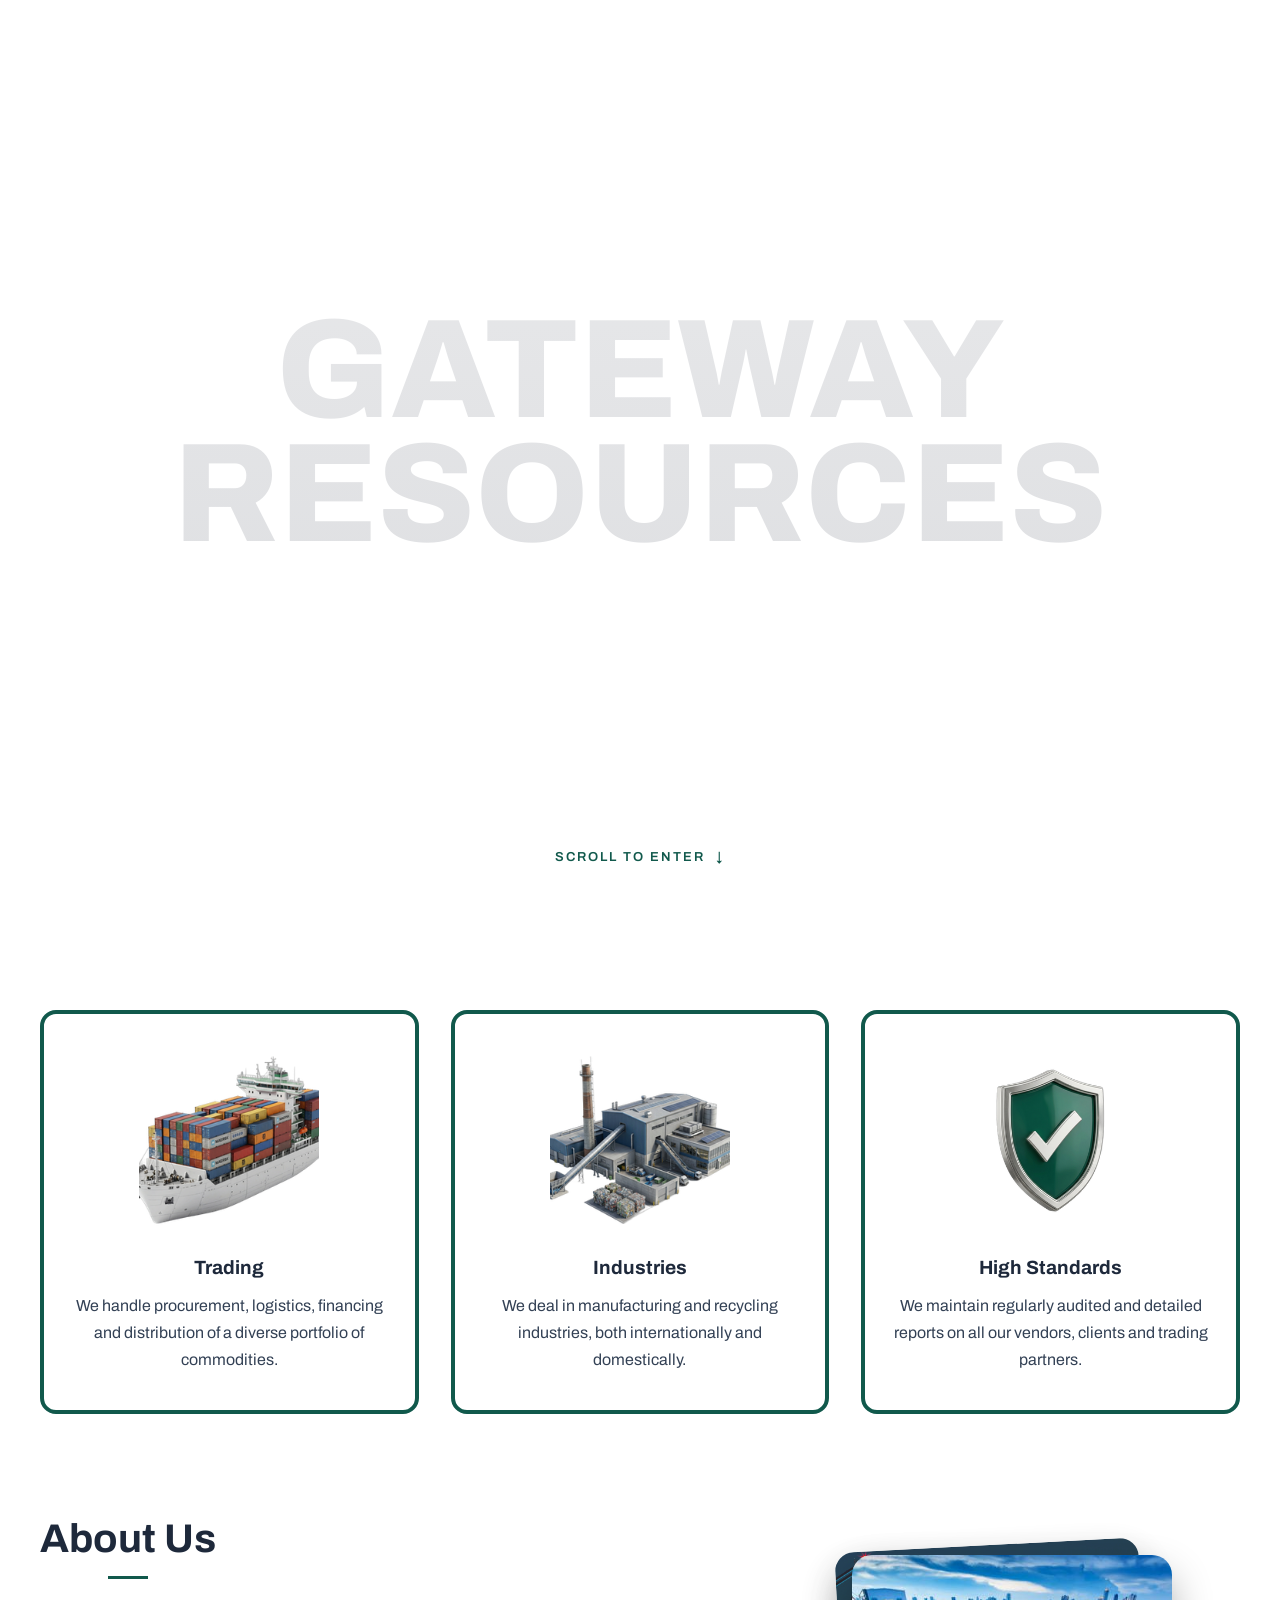
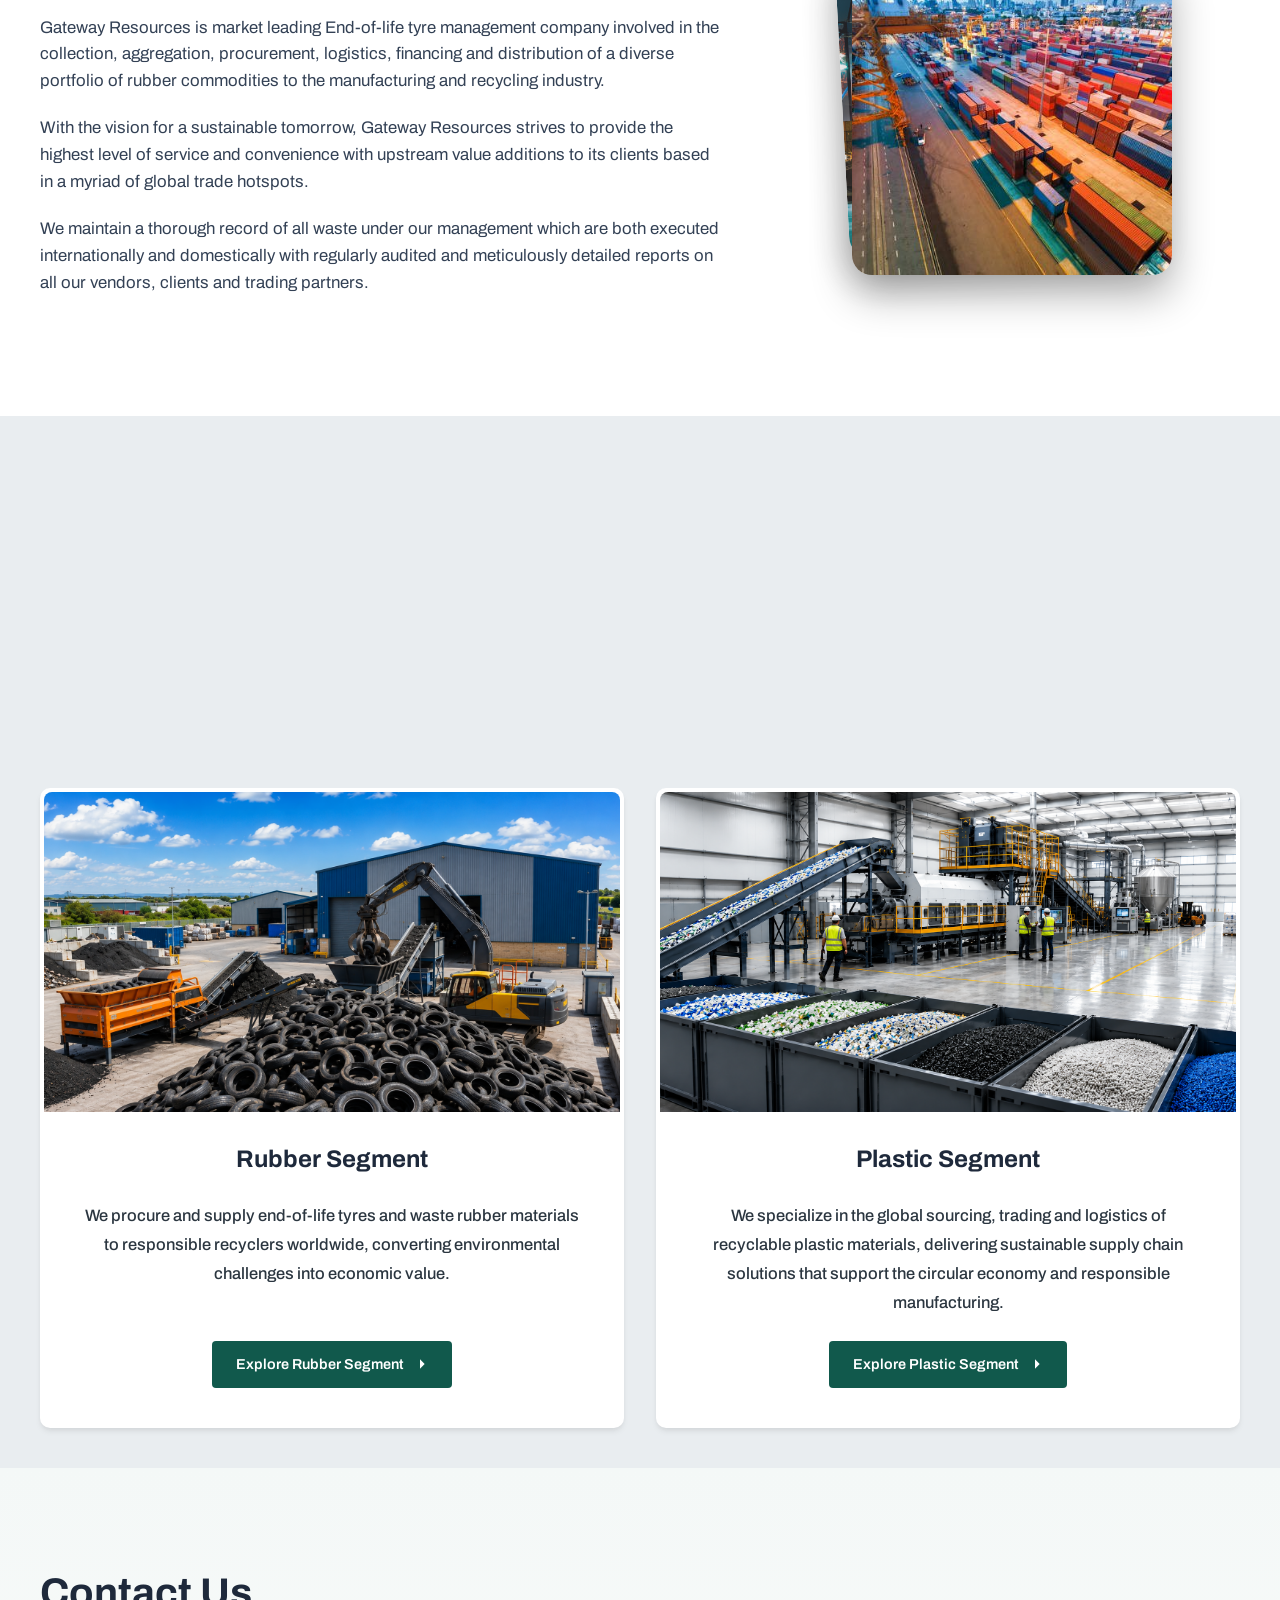
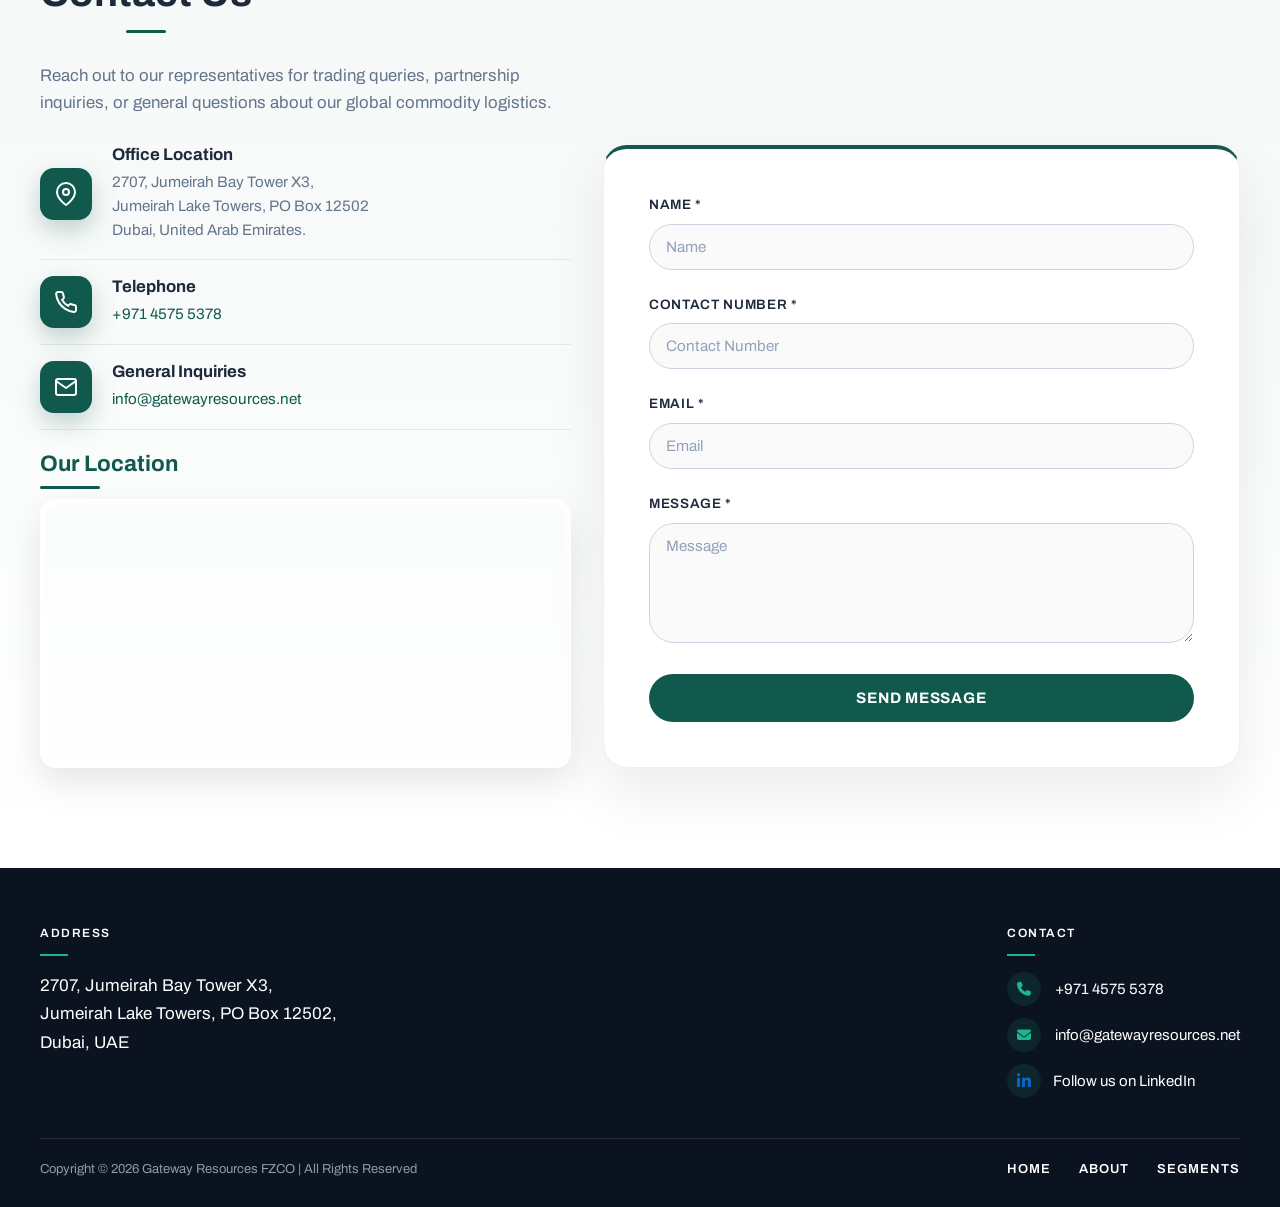
==== commit d2ba2711: "About Us and Rubber segment: new text" ====
--- a/index.html
+++ b/index.html
@@ -245,11 +245,9 @@
       <div class="about-content">
         <div class="about-text">
           <h2>About Us</h2>
-<p>Gateway Resources is an independent trading house that is involved in the procurement, logistics, financing and distribution of a diverse portfolio of commodities pertaining to the manufacturing and recycling industry. With the vision for a sustainable tomorrow, Gateway Resources strives to provide the highest level of service and convenience with upstream value additions to its clients based in a myriad of global trade hotspots.</p>
-
-<p>We at Gateway Resources take trading, and the accountability that comes with it, very seriously. The ethos of the company has always been rooted in economically sound and environmentally conscious trading.</p>
-
-<p>We maintain a thorough record of all trades executed internationally and domestically with regularly audited and meticulously detailed reports on all our vendors, clients and trading partners. We do not align with organizations that do not adhere to the highest standards of compliance and due diligence.</p>        </div>
+<p>Gateway Resources is market leading End-of-life tyre management company involved in the collection, aggregation, procurement, logistics, financing and distribution of a diverse portfolio of rubber commodities to the manufacturing and recycling industry.</p>
+        <p>With the vision for a sustainable tomorrow, Gateway Resources strives to provide the highest level of service and convenience with upstream value additions to its clients based in a myriad of global trade hotspots.</p>
+        <p>We maintain a thorough record of all waste under our management which are both executed internationally and domestically with regularly audited and meticulously detailed reports on all our vendors, clients and trading partners.</p>       </div>
 <div class="about-visual">
   <div class="tilt-stack" id="tiltStack">
 
--- a/styles.css
+++ b/styles.css
@@ -5630,4 +5630,207 @@
     align-items: flex-start;
     gap: 24px;
   }
-}+}
+
+/* =====================================================
+   LOGO GREEN: every green on the site (except the footer)
+   Main #11594C, dark #143934, both taken from the logo
+   ===================================================== */
+:root {
+  --color-primary: #11594c;
+  --color-primary-dark: #143934;
+  --color-primary-light: #e7eeed;
+  --color-accent: #11594c;
+}
+
+/* Menu */
+#header .nav-links a::after { background-color: #11594c; }
+#header.scrolled .nav-links a.active { color: #11594c; }
+
+/* Segments dropdown */
+.nav-submenu {
+  background: #11594c;
+  box-shadow: 0 14px 30px rgba(17, 89, 76, 0.3);
+}
+#header .nav-links .nav-submenu a:hover { background: #143934; }
+@media (max-width: 768px) {
+  .nav-submenu { background: transparent; box-shadow: none; }
+}
+
+/* Heading underlines */
+.about-text h2::after,
+.contact-info > h2::after,
+#segments .section-title::after { background: #11594c; }
+
+/* Highlight cards: frame and moving light */
+.highlights-grid .highlight-card { outline-color: #11594c; }
+.highlights-grid .highlight-card:hover { outline-color: transparent; }
+.highlights-grid .highlight-card::before {
+  background: conic-gradient(from 0deg, #11594c 0 82%, #357267 88%, #709b94 91%, #357267 94%, #11594c 100%) !important;
+}
+.highlight-icon { background: #e7eeed; }
+
+/* Segment cards: moving light */
+#segments .segment-card::before {
+  background: conic-gradient(from 0deg, #11594c 0 82%, #357267 88%, #709b94 91%, #357267 94%, #11594c 100%);
+}
+
+/* Rubber card effect */
+.rfx-track rect { stroke: #11594c; }
+.rfx-step { background: #11594c; }
+
+/* Segment pages: material list */
+.products-section.cx-on .product-item,
+.products-section.cx-on .product-item:first-child { border-left-color: #11594c; }
+.products-section.cx-on .product-item:hover,
+.products-section.cx-on .product-item.is-active { color: #11594c; }
+.cx-bar { background: #709b94; }
+
+/* Contact section */
+.contact-item-icon {
+  background: #11594c;
+  box-shadow: 0 10px 25px rgba(17, 89, 76, 0.25);
+}
+.contact-item { border-color: rgba(17, 89, 76, 0.12); }
+.contact-item:hover {
+  border-color: rgba(17, 89, 76, 0.35);
+  box-shadow: 0 12px 26px rgba(17, 89, 76, 0.12);
+}
+.contact-form-container { border-color: rgba(17, 89, 76, 0.08); border-top-color: #11594c; }
+.form-control:focus { box-shadow: 0 0 0 3px rgba(17, 89, 76, 0.15); }
+.contact-map h3 { color: #11594c; }
+.contact-map h3::after { background: #11594c; }
+.map-btn { background: #11594c; }
+.map-btn:hover { background: #143934; }
+
+/* Location badge and intro hint */
+.location-badge {
+  color: #11594c;
+  border-color: rgba(17, 89, 76, 0.25);
+}
+.location-badge span {
+  background: #11594c;
+  box-shadow: 0 0 15px rgba(17, 89, 76, 0.6);
+}
+.gr-intro-hint { color: #11594c; }
+
+/* Phones: footer heading lines centred under ADDRESS and CONTACT */
+@media (max-width: 480px) {
+  footer .ft8-label::after {
+    margin-left: auto;
+    margin-right: auto;
+  }
+}
+/* Phones: LinkedIn lined up on the left, like phone and email */
+@media (max-width: 480px) {
+  footer .ft8-contacts a[href*="linkedin"] {
+    display: flex;
+    justify-content: flex-start;
+    text-align: left;
+  }
+}
+
+/* ===== Segment pages on phones: photo on top, list below ===== */
+@media (max-width: 768px) {
+  .products-section.cx-on .cx-layout {
+    grid-template-columns: 1fr;
+    gap: 20px;
+  }
+
+  .cx-preview {
+    order: -1;
+    width: 100%;
+    justify-self: stretch;
+    align-self: auto;
+  }
+
+  .products-section.cx-on .products-list {
+    display: grid;
+    width: 100%;
+  }
+
+  .products-section.cx-on .product-item,
+  .products-section.cx-on .product-item:hover,
+  .products-section.cx-on .product-item:first-child {
+    white-space: normal;
+  }
+}
+
+/* ===== Phone menu: simple, professional list (option 1) ===== */
+@media (max-width: 768px) {
+  #header .nav-links {
+    justify-content: flex-start;
+    align-items: stretch;
+    gap: 0;
+    padding: 12px 0 40px;
+    overflow-y: auto;
+  }
+
+  #header .nav-links > li {
+    border-bottom: 1px solid #e6ebee;
+  }
+  #header .nav-links > li > a {
+    display: flex;
+    justify-content: space-between;
+    align-items: center;
+    padding: 18px 24px;
+    font-size: 1rem;
+    font-weight: 600;
+    letter-spacing: 0.02em;
+    text-transform: none;
+    color: #1e2a33;
+  }
+  #header .nav-links > li > a::after {
+    content: "›";
+    position: static;
+    width: auto;
+    height: auto;
+    background: none;
+    color: #11594c;
+    font-size: 1.4rem;
+    line-height: 1;
+    transition: none;
+  }
+  #header .nav-links > li > a.active {
+    color: #11594c;
+    box-shadow: inset 3px 0 0 #11594c;
+  }
+
+  #header .nav-links .nav-dropdown > a::after {
+    content: none;
+  }
+  #header .nav-links .nav-dropdown .nav-caret {
+    display: inline-block;
+    margin-left: auto;
+    color: #11594c;
+    font-size: 12px;
+  }
+
+  #header .nav-links .nav-submenu {
+    padding: 0 0 8px;
+  }
+  #header .nav-links .nav-submenu a,
+  #header .nav-links .nav-submenu li:first-child a,
+  #header .nav-links .nav-submenu li:last-child a {
+    display: flex;
+    justify-content: space-between;
+    align-items: center;
+    padding: 12px 24px 12px 44px;
+    font-size: 0.95rem;
+    font-weight: 500;
+    letter-spacing: 0;
+    text-transform: none;
+    color: #4a5a64;
+  }
+  #header .nav-links .nav-submenu a::after {
+    display: block;
+    content: "→";
+    position: static;
+    width: auto;
+    height: auto;
+    background: none;
+    color: #11594c;
+    opacity: 1;
+    transform: none;
+  }
+}
--- a/chatbot.css
+++ b/chatbot.css
@@ -785,4 +785,287 @@
   width: 100%;
   height: 100%;
   display: block;
+}
+
+/* =====================================================
+   CHATBOT IN LOGO GREEN
+   Main #11594C, dark #143934, both taken from the logo
+   ===================================================== */
+
+/* Round button */
+#chat-toggle {
+  border-color: #11594c;
+  box-shadow: 0 8px 25px rgba(17, 89, 76, 0.25);
+}
+
+/* Header */
+.chat-header {
+  background: linear-gradient(135deg, #143934, #11594c);
+}
+
+/* Your messages */
+.user-message {
+  background: #11594c;
+}
+
+/* Quick buttons */
+.quick-btn {
+  border-color: #11594c;
+  color: #11594c;
+}
+.quick-btn:hover {
+  background: #11594c;
+  color: #ffffff;
+}
+
+/* Send button */
+.chat-input button {
+  background: #11594c;
+  transition: background 0.25s ease;
+}
+.chat-input button:hover {
+  background: #143934;
+}
+
+/* Typing box: green outline when you click in it */
+.chat-input input:focus {
+  border-color: #11594c;
+}
+
+/* Links inside the bot's answers */
+.bot-message a {
+  color: #11594c;
+}
+.bot-message a:hover {
+  color: #143934;
+}
+
+/* Welcome bubble next to the round button */
+.chat-tooltip {
+  background: linear-gradient(135deg, #143934, #11594c);
+}
+.chat-tooltip::after {
+  background: #11594c;
+}
+/* Chatbot header: logo on a white circle so it shows on the green */
+.chat-header .chat-title-logo {
+  width: 32px;
+  height: 32px;
+  padding: 4px;
+  background: #ffffff;
+  border-radius: 50%;
+  object-fit: cover;
+  object-position: left center;
+  box-shadow: 0 2px 6px rgba(0, 0, 0, 0.2);
+}
+/* ===== Chatbot design F: side panel ===== */
+#chat-widget {
+  flex-direction: row;
+  width: 380px;
+  height: 520px;
+  background: #ffffff;
+}
+
+/* Green strip */
+.cb-side {
+  width: 60px;
+  flex-shrink: 0;
+  background: linear-gradient(180deg, #11594c, #143934);
+  display: flex;
+  flex-direction: column;
+  align-items: center;
+  gap: 8px;
+  padding: 14px 0;
+}
+.cb-logo {
+  width: 38px;
+  height: 38px;
+  border-radius: 50%;
+  background: #ffffff;
+  overflow: hidden;
+  margin-bottom: 10px;
+  box-shadow: 0 2px 8px rgba(0, 0, 0, 0.25);
+}
+.cb-logo img {
+  width: 100%;
+  height: 100%;
+  padding: 4px;
+  object-fit: cover;
+  object-position: left center;
+}
+.cb-tab {
+  width: 40px;
+  height: 40px;
+  border: none;
+  border-radius: 12px;
+  background: transparent;
+  color: rgba(255, 255, 255, 0.65);
+  font-size: 16px;
+  cursor: pointer;
+  transition: background 0.2s ease, color 0.2s ease;
+}
+.cb-tab:hover {
+  background: rgba(255, 255, 255, 0.12);
+  color: #ffffff;
+}
+.cb-tab.is-on {
+  background: #ffffff;
+  color: #11594c;
+}
+
+/* Main column */
+.cb-main {
+  flex: 1;
+  min-width: 0;
+  display: flex;
+  flex-direction: column;
+}
+#chat-messages {
+  min-height: 0;
+  padding: 16px;
+}
+
+/* Header: white, with title and status */
+#chat-widget .chat-header {
+  height: 60px;
+  background: #ffffff;
+  color: #1e2a33;
+  border-bottom: 1px solid #e3e8ea;
+}
+#chat-widget .chat-header .chat-title-logo {
+  display: none;
+}
+#chat-widget .chat-header button {
+  color: #11594c;
+}
+#chat-widget .status-text {
+  color: #6b7a84;
+}
+
+/* Topics: tidy list with arrows */
+#chat-widget .quick-buttons {
+  flex-direction: column;
+  flex-wrap: nowrap;
+  gap: 0;
+  margin: 0 14px 12px;
+  border: 1px solid #d5e2df;
+  border-radius: 12px;
+  overflow: hidden;
+}
+#chat-widget .quick-btn {
+  display: flex;
+  justify-content: space-between;
+  align-items: center;
+  width: 100%;
+  padding: 9px 14px;
+  border: 0;
+  border-radius: 0;
+  background: #ffffff;
+  color: #11594c;
+  font-size: 0.82rem;
+  text-align: left;
+}
+#chat-widget .quick-btn + .quick-btn {
+  border-top: 1px solid #e3e8ea;
+}
+#chat-widget .quick-btn::after {
+  content: "→";
+  transition: transform 0.2s ease;
+}
+#chat-widget .quick-btn:hover {
+  background: #e7eeed;
+  color: #11594c;
+  transform: none;
+}
+#chat-widget .quick-btn:hover::after {
+  transform: translateX(3px);
+}
+
+/* Typing box */
+#chat-widget .chat-input {
+  padding: 12px;
+  border-top: 1px solid #e3e8ea;
+}
+#chat-widget .chat-input input {
+  background: #f3f6f5;
+  border: 1px solid transparent;
+  padding: 12px 16px;
+}
+#chat-widget .chat-input input:focus {
+  background: #ffffff;
+  border-color: #11594c;
+}
+
+/* Phones */
+@media (max-width: 500px) {
+  #chat-widget {
+    width: calc(100% - 20px);
+    height: 70vh;
+  }
+  .cb-side {
+    width: 52px;
+  }
+  .cb-tab {
+    width: 36px;
+    height: 36px;
+    font-size: 15px;
+  }
+}
+/* Topic list hidden: the side icons do the same job */
+#chat-widget .quick-buttons {
+  display: none;
+}
+/* Side strip logo: whole symbol, centred in the white circle */
+.cb-logo img {
+  object-fit: contain;
+  object-position: center;
+  padding: 5px;
+}
+/* ===== Chatbot: layout from the sketch ===== */
+/* Header on top, strip + chat below */
+#chat-widget {
+  flex-direction: column;
+}
+.cb-body {
+  flex: 1;
+  min-height: 0;
+  display: flex;
+}
+#chat-widget .chat-header {
+  flex-shrink: 0;
+  height: 64px;
+}
+
+/* Logo in the white header: plain green symbol, no circle */
+#chat-widget .chat-header .chat-title-logo {
+  display: block;
+  width: 34px;
+  height: 34px;
+  padding: 0;
+  background: none;
+  border-radius: 0;
+  box-shadow: none;
+  object-fit: contain;
+  object-position: center;
+}
+
+/* Header logo: always the green hexagon icon */
+#chat-widget .chat-header .chat-title-logo {
+  content: url("assets/chat-icon.png");
+  width: 36px;
+  height: 36px;
+}
+/* Header: "Online" lined up under "AI Assistant" */
+#chat-widget .chat-header-title > span:first-child,
+#chat-widget .chat-header .chat-title {
+  gap: 10px;
+}
+#chat-widget .chat-header .chat-status {
+  padding-left: 46px;
+  margin-top: 1px;
+}
+/* Header: bigger "AI Assistant" */
+#chat-widget .chat-header-title > span:first-child,
+#chat-widget .chat-header .chat-title {
+  font-size: 1.15rem;
 }
